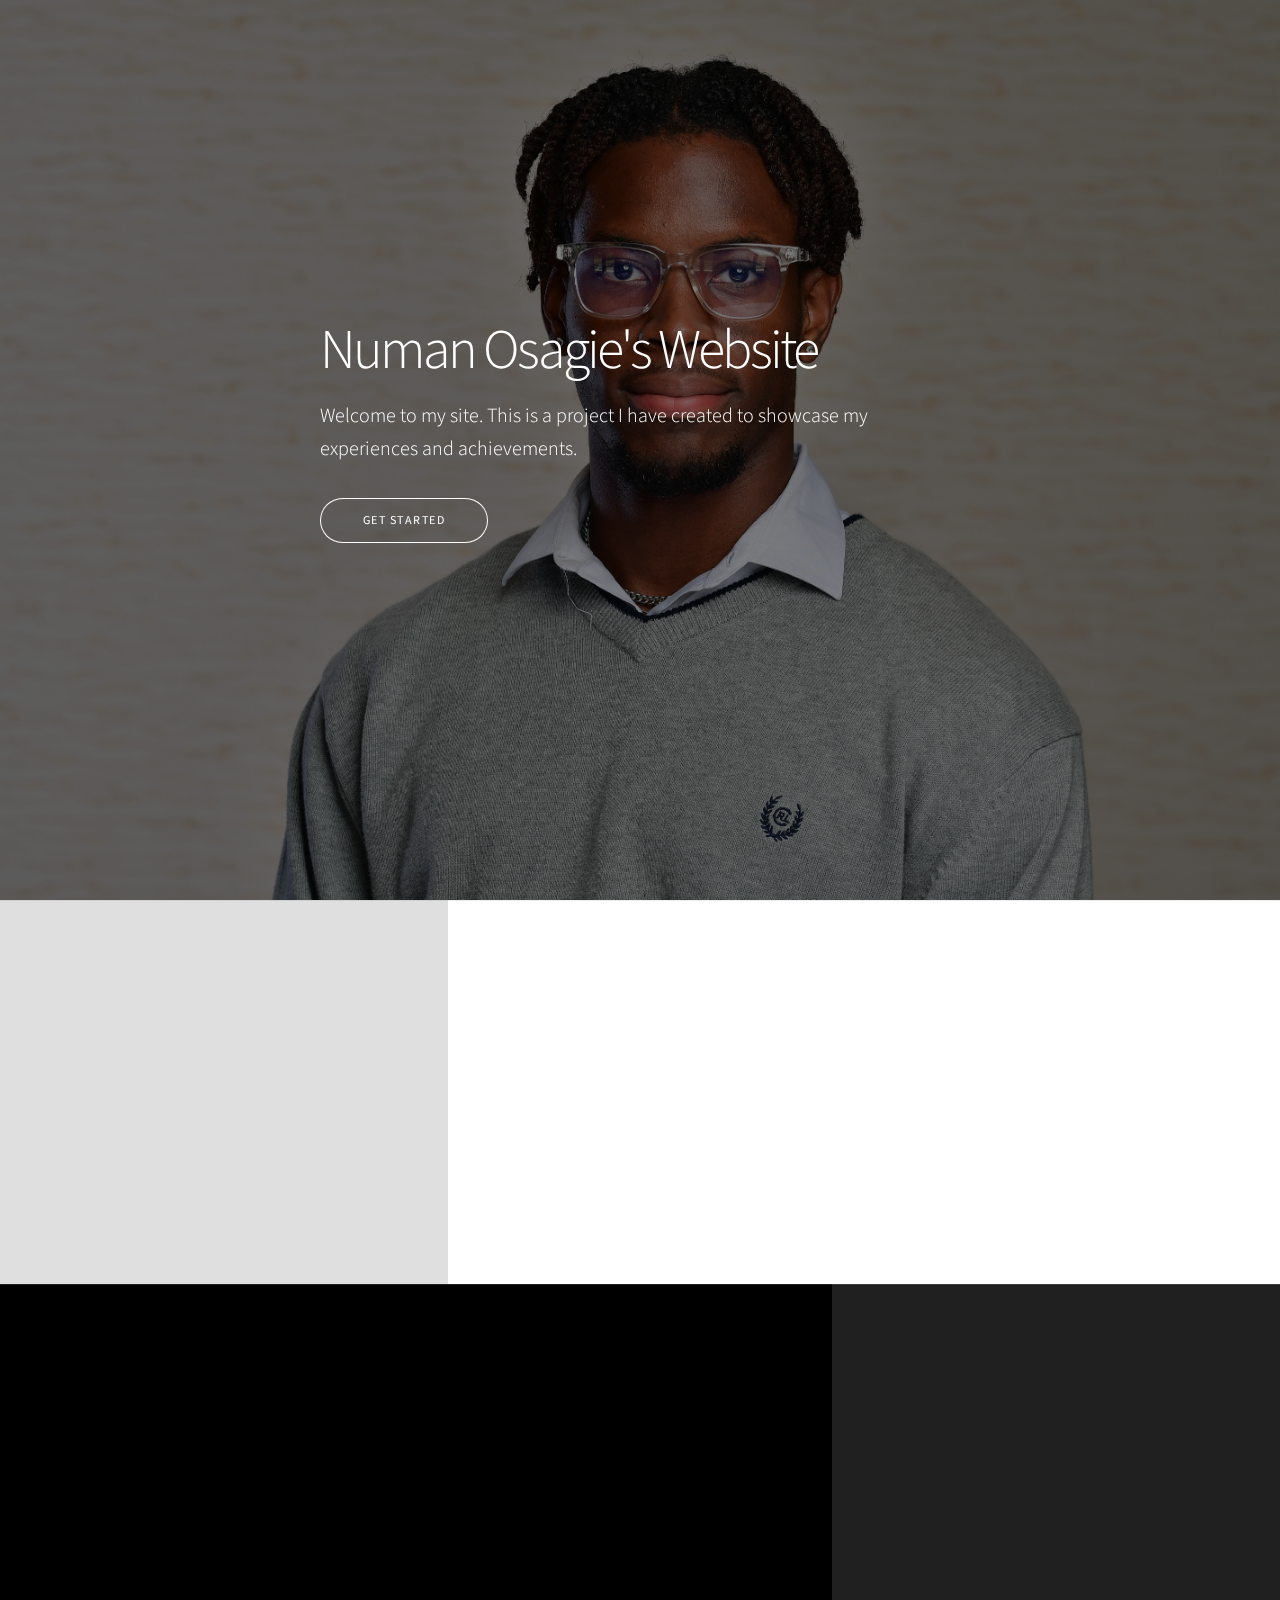
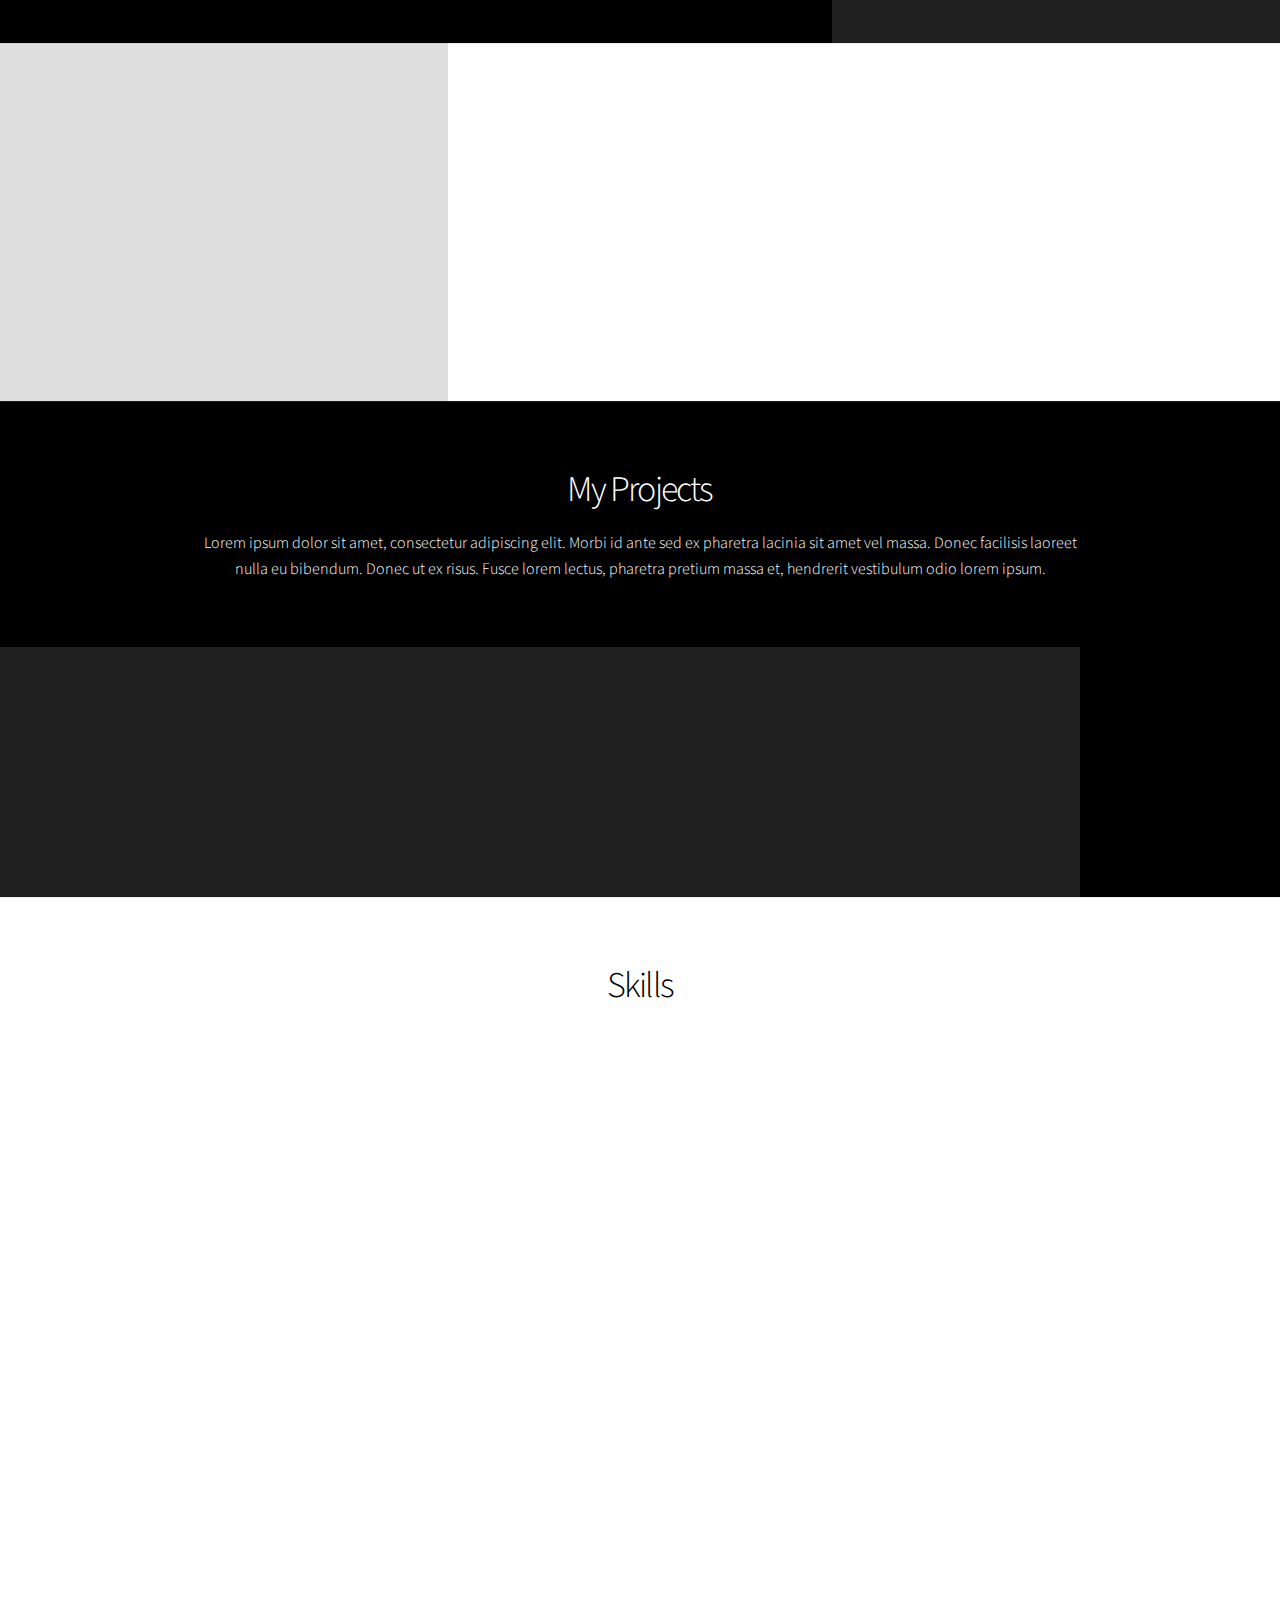
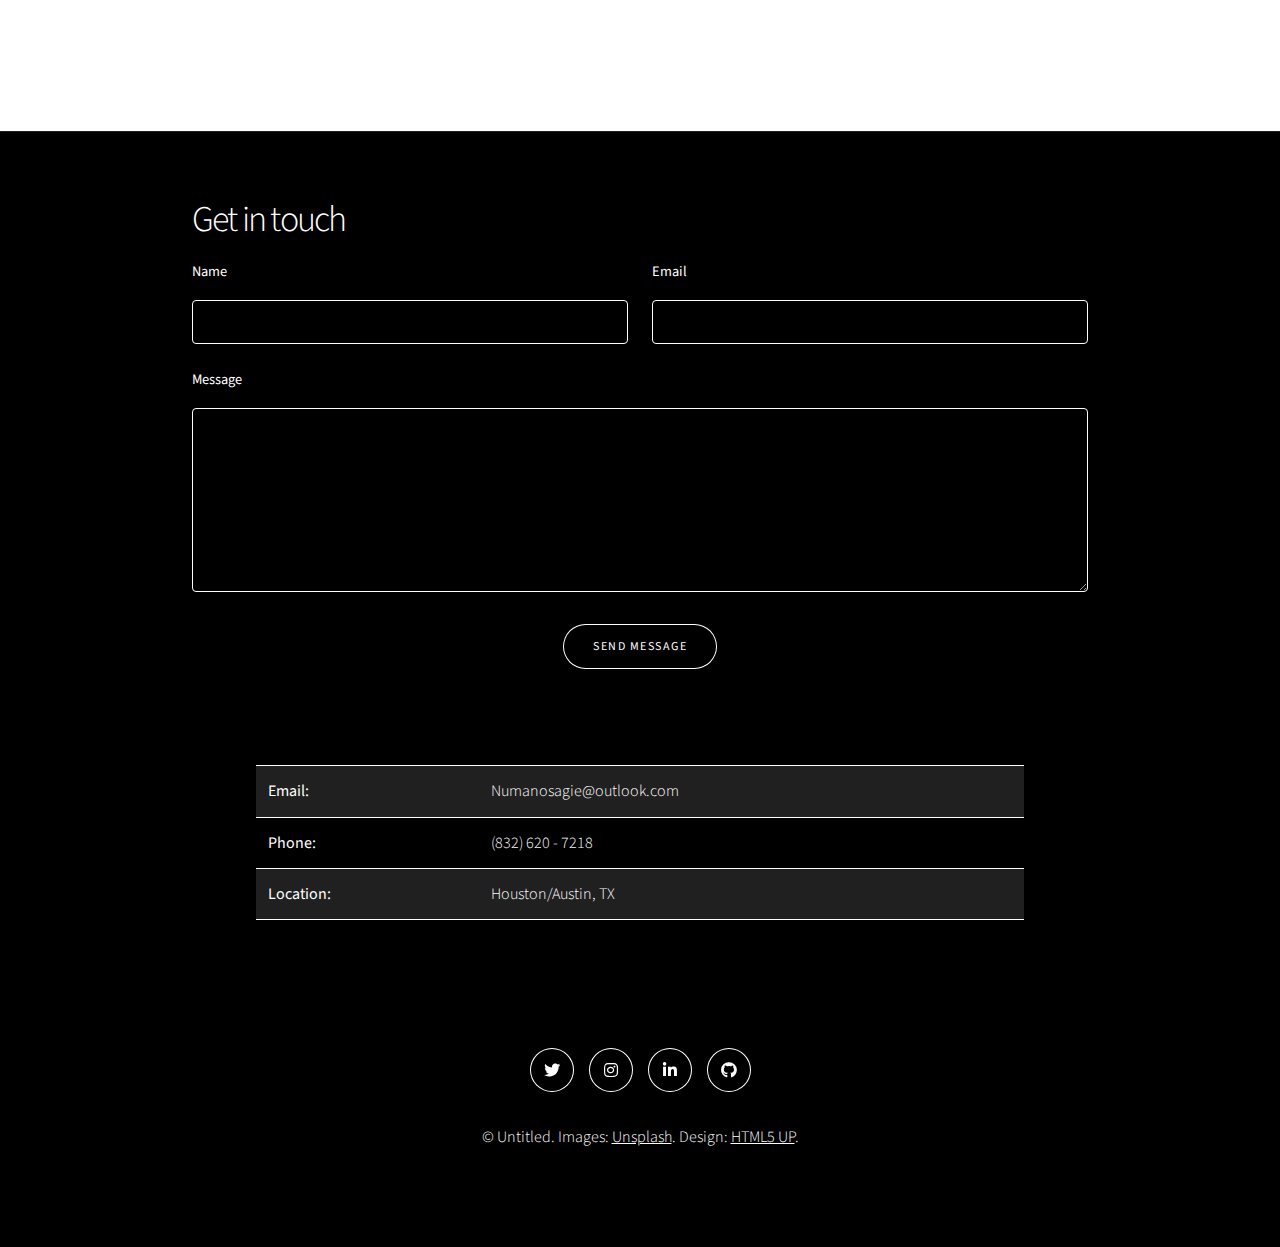
==== index.html @ f4cb41b5 "Add files via upload" ====
<!DOCTYPE HTML>
<!--
	Story by HTML5 UP
	html5up.net | @ajlkn
	Free for personal and commercial use under the CCA 3.0 license (html5up.net/license)
-->
<html>
	<head>
		<title>Numan Osagie's Site</title>
		<meta charset="utf-8" />
		<meta name="viewport" content="width=device-width, initial-scale=1, user-scalable=no" />
		<link rel="stylesheet" href="assets/css/main.css" />
		<noscript><link rel="stylesheet" href="assets/css/noscript.css" /></noscript>
	</head>
	<body class="is-preload">

		<!-- Wrapper -->
			<div id="wrapper" class="divided">

				<!-- One -->
					<section class="banner style5 orient-left content-align-left image-position-left fullscreen onload-image-fade-in onload-content-fade-right invert">
						<div class="content">
							<h1>Numan Osagie's Website</h1>
							<p class="major">Welcome to my site. This is a project I have created to showcase my experiences and achievements.</p>
							<ul class="actions stacked">
								<li><a href="#first" class="button big wide smooth-scroll-middle">Get Started</a></li>
							</ul>
						</div>
						<div class="image">
							<img src="images/Headshot2.JPG" alt="A professional headshot" />
						</div>
					</section>

				<!-- Two -->
					<section class="spotlight style1 orient-right content-align-left image-position-center onscroll-image-fade-in onscroll-content-fade-in" id="first">
						<div class="content">
							<h2>About Me</h2>
							<p>Hi. My name is Numan Osagie. I'm a second year computer science student at the University of Texas at Austin. I'm energized when I am faced with a tough challenge in one of my areas of interest. I love to stay active, listen to music, and spend time with friends and family. I am motivated by family's humble beginnings. And I am known for my competitive spirit and cosntant desire for excellence.</p>
							<ul class="actions stacked">
								<li><a href="AboutMePage.pdf" class="button">Read More</a></li>
							</ul>
						</div>
						<div class="image">
							<img src="images/ME.jpg" alt="" />
						</div>
					</section>

				<!-- Three -->
					<section class="spotlight style1 orient-left content-align-left image-position-center onscroll-image-fade-in onscroll-content-fade-in invert">
						<div class="content">
							<h2>My Experience</h2>
							<p>Lorem ipsum dolor sit amet, consectetur adipiscing elit. Morbi id ante sed ex pharetra lacinia sit amet vel massa. Donec facilisis laoreet nulla eu bibendum. Donec ut ex risus. Fusce lorem lectus, pharetra pretium massa et, hendrerit vestibulum odio lorem ipsum dolor sit amet.</p>
							<ul class="actions stacked">
								<li><a href="Osagie N Resume.pdf" download="Numan_Osagie_Resume" class="button icon solid fa-download">Download Resume</a></li>
							</ul>
						</div>
						<div class="image">
							<img src="images/exppic.jpg" alt="" />
						</div>
					</section>

				<!-- Four -->
					<section class="spotlight style1 orient-right content-align-left image-position-center onscroll-image-fade-in onscroll-content-fade-in">
						<div class="content">
							<h2>My Education</h2>
							<p>Lorem ipsum dolor sit amet, consectetur adipiscing elit. Morbi id ante sed ex pharetra lacinia sit amet vel massa. Donec facilisis laoreet nulla eu bibendum. Donec ut ex risus. Fusce lorem lectus, pharetra pretium massa et, hendrerit vestibulum odio lorem ipsum dolor sit amet.</p>
							<ul class="actions stacked">
								<li><a href="#" class="button">Learn More</a></li>
							</ul>
						</div>
						<div class="image">
							<img src="images/UTTower.jpg" alt="" />
						</div>
					</section>

				<!-- Five -->
					<section class="wrapper style1 align-center invert">
						<div class="inner">
							<h2>My Projects</h2>
							<p>Lorem ipsum dolor sit amet, consectetur adipiscing elit. Morbi id ante sed ex pharetra lacinia sit amet vel massa. Donec facilisis laoreet nulla eu bibendum. Donec ut ex risus. Fusce lorem lectus, pharetra pretium massa et, hendrerit vestibulum odio lorem ipsum.</p>
						</div>

						<!-- Gallery -->
							<div class="gallery style2 medium lightbox onscroll-fade-in">
								<article>
									<a href="images/gallery/fulls/01.jpg" class="image">
										<img src="images/gallery/thumbs/01.jpg" alt="" />
									</a>
									<div class="caption">
										<h3>Ipsum Dolor</h3>
										<p>Lorem ipsum dolor amet, consectetur magna etiam elit. Etiam sed ultrices.</p>
										<ul class="actions fixed">
											<li><span class="button small">Details</span></li>
										</ul>
									</div>
								</article>
								<article>
									<a href="images/gallery/fulls/02.jpg" class="image">
										<img src="images/gallery/thumbs/02.jpg" alt="" />
									</a>
									<div class="caption">
										<h3>Feugiat Lorem</h3>
										<p>Lorem ipsum dolor amet, consectetur magna etiam elit. Etiam sed ultrices.</p>
										<ul class="actions fixed">
											<li><span class="button small">Details</span></li>
										</ul>
									</div>
								</article>
								<article>
									<a href="images/gallery/fulls/03.jpg" class="image">
										<img src="images/gallery/thumbs/03.jpg" alt="" />
									</a>
									<div class="caption">
										<h3>Magna Amet</h3>
										<p>Lorem ipsum dolor amet, consectetur magna etiam elit. Etiam sed ultrices.</p>
										<ul class="actions fixed">
											<li><span class="button small">Details</span></li>
										</ul>
									</div>
								</article>
							</div>

					</section>

				<!-- Six -->
					<section class="wrapper style1 align-center">
						<div class="inner">
							<h2>Skills</h2>
							<div class="items style3 small onscroll-fade-in">
								<section>
									<span class="icon style2 major fa-gem"></span>
									<h3>Python</h3>
									<p>Advanced</p>
								</section>
								<section>
									<span class="icon solid style2 major fa-save"></span>
									<h3>C++</h3>
									<p>Intermediate</p>
								</section>
								<section>
									<span class="icon solid style2 major fa-chart-bar"></span>
									<h3>Java</h3>
									<p>Intermediate</p>
								</section>
								<section>
									<span class="icon solid style2 major fa-wifi"></span>
									<h3>HTML</h3>
									<p>Beginner</p>
								</section>
								<section>
									<span class="icon solid style2 major fa-cog"></span>
									<h3>MATLAB</h3>
									<p>Beginner</p>
								</section>
								<section>
									<span class="icon style2 major fa-paper-plane"></span>
									<h3>Autodesk Fusion 360</h3>
									<p>Advanced</p>
								</section>
								<section>
									<span class="icon solid style2 major fa-desktop"></span>
									<h3>Autodesk Inventor</h3>
									<p>Advanced</p>
								</section>
								<section>
									<span class="icon solid style2 major fa-sync-alt"></span>
									<h3>Mircosoft Office</h3>
									<p>Advanced</p>
								</section>
							</div>
						</div>
					</section>

				<!-- Seven -->
					<section class="wrapper style1 invert">
						<div class="inner align-left">
							<h2>Get in touch</h2>
							<form method="post" action="#">
								<div class="fields">
									<div class="field half">
										<label for="name">Name</label>
										<input type="text" name="name" id="name" value="" />
									</div>
									<div class="field half">
										<label for="email">Email</label>
										<input type="email" name="email" id="email" value="" />
									</div>
									<div class="field">
										<label for="message">Message</label>
										<textarea name="message" id="message" rows="6"></textarea>
									</div>
								</div>
								<ul class="actions special">
									<li><input type="submit" name="submit" id="submit" value="Send Message" /></li>
								</ul>
							</form>

				<!-- Footer -->
					<footer class="wrapper style1 align-center invert">
						<div class="inner align-left">
							<table>
								<tbody>
									<tr>
										<td><b>Email: </b></td>
										<td>Numanosagie@outlook.com</td>
									</tr>
									<tr>
										<td><b>Phone: </b></td>
										<td>(832) 620 - 7218</td>
									</tr>
									<tr>
										<td><b>Location: </b></td>
										<td>Houston/Austin, TX</td>
									</tr>
							</table>
						</div>
						<div class="inner">
							<ul class="icons">
								<li><a href="https://twitter.com/notnumo" target="_blank" class="icon brands style2 fa-twitter"><span class="label">Twitter</span></a></li>
								<li><a href="https://instagram.com/notnumo" target="_blank" class="icon brands style2 fa-instagram"><span class="label">Instagram</span></a></li>
								<li><a href="https://linkedin.com/in/numan-osagie" target="_blank" class="icon brands style2 fa-linkedin-in"><span class="label">LinkedIn</span></a></li>
								<li><a href="https://github.com/nosagie1" target="_blank" class="icon brands style2 fa-github"><span class="label">Github</span></a></li>
							</ul>
							<p>&copy; Untitled. Images: <a href="https://unsplash.com/">Unsplash</a>. Design: <a href="https://html5up.net">HTML5 UP</a>.</p>
						</div>
					</footer>

			</div>

		<!-- Scripts -->
			<script src="assets/js/jquery.min.js"></script>
			<script src="assets/js/jquery.scrollex.min.js"></script>
			<script src="assets/js/jquery.scrolly.min.js"></script>
			<script src="assets/js/browser.min.js"></script>
			<script src="assets/js/breakpoints.min.js"></script>
			<script src="assets/js/util.js"></script>
			<script src="assets/js/main.js"></script>

	</body>
</html>
---- assets/css/main.css ----
@import url(fontawesome-all.min.css);
@import url("https://fonts.googleapis.com/css?family=Source+Sans+Pro:300,300i,400,400i");

/*
	Story by HTML5 UP
	html5up.net | @ajlkn
	Free for personal and commercial use under the CCA 3.0 license (html5up.net/license)
*/

html, body, div, span, applet, object,
iframe, h1, h2, h3, h4, h5, h6, p, blockquote,
pre, a, abbr, acronym, address, big, cite,
code, del, dfn, em, img, ins, kbd, q, s, samp,
small, strike, strong, sub, sup, tt, var, b,
u, i, center, dl, dt, dd, ol, ul, li, fieldset,
form, label, legend, table, caption, tbody,
tfoot, thead, tr, th, td, article, aside,
canvas, details, embed, figure, figcaption,
footer, header, hgroup, menu, nav, output, ruby,
section, summary, time, mark, audio, video {
	margin: 0;
	padding: 0;
	border: 0;
	font-size: 100%;
	font: inherit;
	vertical-align: baseline;}

article, aside, details, figcaption, figure,
footer, header, hgroup, menu, nav, section {
	display: block;}

body {
	line-height: 1;
}

ol, ul {
	list-style: none;
}

blockquote, q {
	quotes: none;
}

	blockquote:before, blockquote:after, q:before, q:after {
		content: '';
		content: none;
	}

table {
	border-collapse: collapse;
	border-spacing: 0;
}

body {
	-webkit-text-size-adjust: none;
}

mark {
	background-color: transparent;
	color: inherit;
}

input::-moz-focus-inner {
	border: 0;
	padding: 0;
}

input, select, textarea {
	-moz-appearance: none;
	-webkit-appearance: none;
	-ms-appearance: none;
	appearance: none;
}

/* Basic */

	@-ms-viewport {
		width: device-width;
	}

	body {
		-ms-overflow-style: scrollbar;
	}

	@media screen and (max-width: 480px) {

		html, body {
			min-width: 320px;
		}

	}

	html {
		box-sizing: border-box;
	}

	*, *:before, *:after {
		box-sizing: inherit;
	}

	body {
		background: #ffffff;
	}

		body.is-preload *, body.is-preload *:before, body.is-preload *:after {
			-moz-animation: none !important;
			-webkit-animation: none !important;
			-ms-animation: none !important;
			animation: none !important;
			-moz-transition: none !important;
			-webkit-transition: none !important;
			-ms-transition: none !important;
			transition: none !important;
		}

/* Type */

	html {
		font-size: 18pt;
	}

		@media screen and (max-width: 1680px) {

			html {
				font-size: 14pt;
			}

		}

		@media screen and (max-width: 1280px) {

			html {
				font-size: 12pt;
			}

		}

		@media screen and (max-width: 736px) {

			html {
				font-size: 11pt;
			}

		}

		@media screen and (max-width: 360px) {

			html {
				font-size: 10pt;
			}

		}

	body {
		background-color: #ffffff;
		color: #000000;
	}

	body, input, select, textarea {
		font-family: "Source Sans Pro", Helvetica, sans-serif;
		font-size: 1rem;
		font-weight: 300;
		line-height: 1.65;
	}

	a {
		-moz-transition: color 0.2s ease-in-out;
		-webkit-transition: color 0.2s ease-in-out;
		-ms-transition: color 0.2s ease-in-out;
		transition: color 0.2s ease-in-out;
		text-decoration: underline;
	}

		a:hover {
			text-decoration: none;
		}

	strong, b {
		font-weight: 400;
	}

	em, i {
		font-style: italic;
	}

	p {
		margin: 0 0 2rem 0;
	}

		p.major {
			font-size: 1.25rem;
		}

	h1, h2, h3, h4, h5, h6 {
		font-weight: 300;
		line-height: 1.375;
		letter-spacing: -0.05em;
		margin: 0 0 1rem 0;
	}

		h1 a, h2 a, h3 a, h4 a, h5 a, h6 a {
			color: inherit;
			text-decoration: none;
		}

	h1 {
		font-size: 3.5rem;
		line-height: 1.2;
	}

	h2 {
		font-size: 2.25rem;
	}

	h3 {
		font-size: 1.5rem;
	}

	h4 {
		font-size: 1.1rem;
	}

	h5 {
		font-size: 0.9rem;
	}

	h6 {
		font-size: 0.7rem;
	}

	sub {
		font-size: 0.8rem;
		position: relative;
		top: 0.5rem;
	}

	sup {
		font-size: 0.8rem;
		position: relative;
		top: -0.5rem;
	}

	blockquote {
		border-left: solid 4px;
		font-style: italic;
		margin: 0 0 2rem 0;
		padding: 0.5rem 0 0.5rem 2rem;
	}

	code {
		border-radius: 4px;
		font-family: "Courier New", monospace;
		font-size: 0.9em;
		margin: 0 0.25rem;
		padding: 0.25rem 0.325rem;
	}

	pre {
		-webkit-overflow-scrolling: touch;
		font-family: "Courier New", monospace;
		font-size: 0.9em;
		margin: 0 0 2rem 0;
	}

		pre code {
			display: block;
			line-height: 1.5;
			padding: 0.75rem 1rem;
			overflow-x: auto;
		}

	hr {
		border: 0;
		border-bottom: solid 1px;
		margin: 2.5rem 0;
	}

		hr.major {
			margin: 3.5rem 0;
		}

	.align-left {
		text-align: left;
	}

	.align-center {
		text-align: center;
	}

	.align-right {
		text-align: right;
	}

	@media screen and (max-width: 736px) {

		p.major {
			font-size: 1.1rem;
		}

		h1 {
			font-size: 2.5rem;
		}

		h2 {
			font-size: 2rem;
		}

		h3 {
			font-size: 1.25rem;
		}

		h4 {
			font-size: 1rem;
		}

	}

	input, select, textarea {
		color: #000000;
	}

	a {
		color: #000000;
	}

		a:hover {
			color: #47D3E5;
		}

	strong, b {
		color: #000000;
	}

	h1, h2, h3, h4, h5, h6 {
		color: #000000;
	}

	blockquote {
		border-left-color: rgba(0, 0, 0, 0.2);
	}

	code {
		background: rgba(0, 0, 0, 0.05);
		border-color: rgba(0, 0, 0, 0.2);
	}

	hr {
		border-bottom-color: rgba(0, 0, 0, 0.2);
	}

/* Row */

	.row {
		display: flex;
		flex-wrap: wrap;
		box-sizing: border-box;
		align-items: stretch;
	}

		.row > * {
			box-sizing: border-box;
		}

		.row.gtr-uniform > * > :last-child {
			margin-bottom: 0;
		}

		.row.aln-left {
			justify-content: flex-start;
		}

		.row.aln-center {
			justify-content: center;
		}

		.row.aln-right {
			justify-content: flex-end;
		}

		.row.aln-top {
			align-items: flex-start;
		}

		.row.aln-middle {
			align-items: center;
		}

		.row.aln-bottom {
			align-items: flex-end;
		}

		.row > .imp {
			order: -1;
		}

		.row > .col-1 {
			width: 8.33333%;
		}

		.row > .off-1 {
			margin-left: 8.33333%;
		}

		.row > .col-2 {
			width: 16.66667%;
		}

		.row > .off-2 {
			margin-left: 16.66667%;
		}

		.row > .col-3 {
			width: 25%;
		}

		.row > .off-3 {
			margin-left: 25%;
		}

		.row > .col-4 {
			width: 33.33333%;
		}

		.row > .off-4 {
			margin-left: 33.33333%;
		}

		.row > .col-5 {
			width: 41.66667%;
		}

		.row > .off-5 {
			margin-left: 41.66667%;
		}

		.row > .col-6 {
			width: 50%;
		}

		.row > .off-6 {
			margin-left: 50%;
		}

		.row > .col-7 {
			width: 58.33333%;
		}

		.row > .off-7 {
			margin-left: 58.33333%;
		}

		.row > .col-8 {
			width: 66.66667%;
		}

		.row > .off-8 {
			margin-left: 66.66667%;
		}

		.row > .col-9 {
			width: 75%;
		}

		.row > .off-9 {
			margin-left: 75%;
		}

		.row > .col-10 {
			width: 83.33333%;
		}

		.row > .off-10 {
			margin-left: 83.33333%;
		}

		.row > .col-11 {
			width: 91.66667%;
		}

		.row > .off-11 {
			margin-left: 91.66667%;
		}

		.row > .col-12 {
			width: 100%;
		}

		.row > .off-12 {
			margin-left: 100%;
		}

		.row.gtr-0 {
			margin-top: 0;
			margin-left: 0rem;
		}

			.row.gtr-0 > * {
				padding: 0 0 0 0rem;
			}

			.row.gtr-0.gtr-uniform {
				margin-top: 0rem;
			}

				.row.gtr-0.gtr-uniform > * {
					padding-top: 0rem;
				}

		.row.gtr-25 {
			margin-top: 0;
			margin-left: -0.5rem;
		}

			.row.gtr-25 > * {
				padding: 0 0 0 0.5rem;
			}

			.row.gtr-25.gtr-uniform {
				margin-top: -0.5rem;
			}

				.row.gtr-25.gtr-uniform > * {
					padding-top: 0.5rem;
				}

		.row.gtr-50 {
			margin-top: 0;
			margin-left: -1rem;
		}

			.row.gtr-50 > * {
				padding: 0 0 0 1rem;
			}

			.row.gtr-50.gtr-uniform {
				margin-top: -1rem;
			}

				.row.gtr-50.gtr-uniform > * {
					padding-top: 1rem;
				}

		.row {
			margin-top: 0;
			margin-left: -2rem;
		}

			.row > * {
				padding: 0 0 0 2rem;
			}

			.row.gtr-uniform {
				margin-top: -2rem;
			}

				.row.gtr-uniform > * {
					padding-top: 2rem;
				}

		.row.gtr-150 {
			margin-top: 0;
			margin-left: -3rem;
		}

			.row.gtr-150 > * {
				padding: 0 0 0 3rem;
			}

			.row.gtr-150.gtr-uniform {
				margin-top: -3rem;
			}

				.row.gtr-150.gtr-uniform > * {
					padding-top: 3rem;
				}

		.row.gtr-200 {
			margin-top: 0;
			margin-left: -4rem;
		}

			.row.gtr-200 > * {
				padding: 0 0 0 4rem;
			}

			.row.gtr-200.gtr-uniform {
				margin-top: -4rem;
			}

				.row.gtr-200.gtr-uniform > * {
					padding-top: 4rem;
				}

		@media screen and (max-width: 1680px) {

			.row {
				display: flex;
				flex-wrap: wrap;
				box-sizing: border-box;
				align-items: stretch;
			}

				.row > * {
					box-sizing: border-box;
				}

				.row.gtr-uniform > * > :last-child {
					margin-bottom: 0;
				}

				.row.aln-left {
					justify-content: flex-start;
				}

				.row.aln-center {
					justify-content: center;
				}

				.row.aln-right {
					justify-content: flex-end;
				}

				.row.aln-top {
					align-items: flex-start;
				}

				.row.aln-middle {
					align-items: center;
				}

				.row.aln-bottom {
					align-items: flex-end;
				}

				.row > .imp-xlarge {
					order: -1;
				}

				.row > .col-1-xlarge {
					width: 8.33333%;
				}

				.row > .off-1-xlarge {
					margin-left: 8.33333%;
				}

				.row > .col-2-xlarge {
					width: 16.66667%;
				}

				.row > .off-2-xlarge {
					margin-left: 16.66667%;
				}

				.row > .col-3-xlarge {
					width: 25%;
				}

				.row > .off-3-xlarge {
					margin-left: 25%;
				}

				.row > .col-4-xlarge {
					width: 33.33333%;
				}

				.row > .off-4-xlarge {
					margin-left: 33.33333%;
				}

				.row > .col-5-xlarge {
					width: 41.66667%;
				}

				.row > .off-5-xlarge {
					margin-left: 41.66667%;
				}

				.row > .col-6-xlarge {
					width: 50%;
				}

				.row > .off-6-xlarge {
					margin-left: 50%;
				}

				.row > .col-7-xlarge {
					width: 58.33333%;
				}

				.row > .off-7-xlarge {
					margin-left: 58.33333%;
				}

				.row > .col-8-xlarge {
					width: 66.66667%;
				}

				.row > .off-8-xlarge {
					margin-left: 66.66667%;
				}

				.row > .col-9-xlarge {
					width: 75%;
				}

				.row > .off-9-xlarge {
					margin-left: 75%;
				}

				.row > .col-10-xlarge {
					width: 83.33333%;
				}

				.row > .off-10-xlarge {
					margin-left: 83.33333%;
				}

				.row > .col-11-xlarge {
					width: 91.66667%;
				}

				.row > .off-11-xlarge {
					margin-left: 91.66667%;
				}

				.row > .col-12-xlarge {
					width: 100%;
				}

				.row > .off-12-xlarge {
					margin-left: 100%;
				}

				.row.gtr-0 {
					margin-top: 0;
					margin-left: 0rem;
				}

					.row.gtr-0 > * {
						padding: 0 0 0 0rem;
					}

					.row.gtr-0.gtr-uniform {
						margin-top: 0rem;
					}

						.row.gtr-0.gtr-uniform > * {
							padding-top: 0rem;
						}

				.row.gtr-25 {
					margin-top: 0;
					margin-left: -0.5rem;
				}

					.row.gtr-25 > * {
						padding: 0 0 0 0.5rem;
					}

					.row.gtr-25.gtr-uniform {
						margin-top: -0.5rem;
					}

						.row.gtr-25.gtr-uniform > * {
							padding-top: 0.5rem;
						}

				.row.gtr-50 {
					margin-top: 0;
					margin-left: -1rem;
				}

					.row.gtr-50 > * {
						padding: 0 0 0 1rem;
					}

					.row.gtr-50.gtr-uniform {
						margin-top: -1rem;
					}

						.row.gtr-50.gtr-uniform > * {
							padding-top: 1rem;
						}

				.row {
					margin-top: 0;
					margin-left: -2rem;
				}

					.row > * {
						padding: 0 0 0 2rem;
					}

					.row.gtr-uniform {
						margin-top: -2rem;
					}

						.row.gtr-uniform > * {
							padding-top: 2rem;
						}

				.row.gtr-150 {
					margin-top: 0;
					margin-left: -3rem;
				}

					.row.gtr-150 > * {
						padding: 0 0 0 3rem;
					}

					.row.gtr-150.gtr-uniform {
						margin-top: -3rem;
					}

						.row.gtr-150.gtr-uniform > * {
							padding-top: 3rem;
						}

				.row.gtr-200 {
					margin-top: 0;
					margin-left: -4rem;
				}

					.row.gtr-200 > * {
						padding: 0 0 0 4rem;
					}

					.row.gtr-200.gtr-uniform {
						margin-top: -4rem;
					}

						.row.gtr-200.gtr-uniform > * {
							padding-top: 4rem;
						}

		}

		@media screen and (max-width: 1280px) {

			.row {
				display: flex;
				flex-wrap: wrap;
				box-sizing: border-box;
				align-items: stretch;
			}

				.row > * {
					box-sizing: border-box;
				}

				.row.gtr-uniform > * > :last-child {
					margin-bottom: 0;
				}

				.row.aln-left {
					justify-content: flex-start;
				}

				.row.aln-center {
					justify-content: center;
				}

				.row.aln-right {
					justify-content: flex-end;
				}

				.row.aln-top {
					align-items: flex-start;
				}

				.row.aln-middle {
					align-items: center;
				}

				.row.aln-bottom {
					align-items: flex-end;
				}

				.row > .imp-large {
					order: -1;
				}

				.row > .col-1-large {
					width: 8.33333%;
				}

				.row > .off-1-large {
					margin-left: 8.33333%;
				}

				.row > .col-2-large {
					width: 16.66667%;
				}

				.row > .off-2-large {
					margin-left: 16.66667%;
				}

				.row > .col-3-large {
					width: 25%;
				}

				.row > .off-3-large {
					margin-left: 25%;
				}

				.row > .col-4-large {
					width: 33.33333%;
				}

				.row > .off-4-large {
					margin-left: 33.33333%;
				}

				.row > .col-5-large {
					width: 41.66667%;
				}

				.row > .off-5-large {
					margin-left: 41.66667%;
				}

				.row > .col-6-large {
					width: 50%;
				}

				.row > .off-6-large {
					margin-left: 50%;
				}

				.row > .col-7-large {
					width: 58.33333%;
				}

				.row > .off-7-large {
					margin-left: 58.33333%;
				}

				.row > .col-8-large {
					width: 66.66667%;
				}

				.row > .off-8-large {
					margin-left: 66.66667%;
				}

				.row > .col-9-large {
					width: 75%;
				}

				.row > .off-9-large {
					margin-left: 75%;
				}

				.row > .col-10-large {
					width: 83.33333%;
				}

				.row > .off-10-large {
					margin-left: 83.33333%;
				}

				.row > .col-11-large {
					width: 91.66667%;
				}

				.row > .off-11-large {
					margin-left: 91.66667%;
				}

				.row > .col-12-large {
					width: 100%;
				}

				.row > .off-12-large {
					margin-left: 100%;
				}

				.row.gtr-0 {
					margin-top: 0;
					margin-left: 0rem;
				}

					.row.gtr-0 > * {
						padding: 0 0 0 0rem;
					}

					.row.gtr-0.gtr-uniform {
						margin-top: 0rem;
					}

						.row.gtr-0.gtr-uniform > * {
							padding-top: 0rem;
						}

				.row.gtr-25 {
					margin-top: 0;
					margin-left: -0.5rem;
				}

					.row.gtr-25 > * {
						padding: 0 0 0 0.5rem;
					}

					.row.gtr-25.gtr-uniform {
						margin-top: -0.5rem;
					}

						.row.gtr-25.gtr-uniform > * {
							padding-top: 0.5rem;
						}

				.row.gtr-50 {
					margin-top: 0;
					margin-left: -1rem;
				}

					.row.gtr-50 > * {
						padding: 0 0 0 1rem;
					}

					.row.gtr-50.gtr-uniform {
						margin-top: -1rem;
					}

						.row.gtr-50.gtr-uniform > * {
							padding-top: 1rem;
						}

				.row {
					margin-top: 0;
					margin-left: -2rem;
				}

					.row > * {
						padding: 0 0 0 2rem;
					}

					.row.gtr-uniform {
						margin-top: -2rem;
					}

						.row.gtr-uniform > * {
							padding-top: 2rem;
						}

				.row.gtr-150 {
					margin-top: 0;
					margin-left: -3rem;
				}

					.row.gtr-150 > * {
						padding: 0 0 0 3rem;
					}

					.row.gtr-150.gtr-uniform {
						margin-top: -3rem;
					}

						.row.gtr-150.gtr-uniform > * {
							padding-top: 3rem;
						}

				.row.gtr-200 {
					margin-top: 0;
					margin-left: -4rem;
				}

					.row.gtr-200 > * {
						padding: 0 0 0 4rem;
					}

					.row.gtr-200.gtr-uniform {
						margin-top: -4rem;
					}

						.row.gtr-200.gtr-uniform > * {
							padding-top: 4rem;
						}

		}

		@media screen and (max-width: 980px) {

			.row {
				display: flex;
				flex-wrap: wrap;
				box-sizing: border-box;
				align-items: stretch;
			}

				.row > * {
					box-sizing: border-box;
				}

				.row.gtr-uniform > * > :last-child {
					margin-bottom: 0;
				}

				.row.aln-left {
					justify-content: flex-start;
				}

				.row.aln-center {
					justify-content: center;
				}

				.row.aln-right {
					justify-content: flex-end;
				}

				.row.aln-top {
					align-items: flex-start;
				}

				.row.aln-middle {
					align-items: center;
				}

				.row.aln-bottom {
					align-items: flex-end;
				}

				.row > .imp-medium {
					order: -1;
				}

				.row > .col-1-medium {
					width: 8.33333%;
				}

				.row > .off-1-medium {
					margin-left: 8.33333%;
				}

				.row > .col-2-medium {
					width: 16.66667%;
				}

				.row > .off-2-medium {
					margin-left: 16.66667%;
				}

				.row > .col-3-medium {
					width: 25%;
				}

				.row > .off-3-medium {
					margin-left: 25%;
				}

				.row > .col-4-medium {
					width: 33.33333%;
				}

				.row > .off-4-medium {
					margin-left: 33.33333%;
				}

				.row > .col-5-medium {
					width: 41.66667%;
				}

				.row > .off-5-medium {
					margin-left: 41.66667%;
				}

				.row > .col-6-medium {
					width: 50%;
				}

				.row > .off-6-medium {
					margin-left: 50%;
				}

				.row > .col-7-medium {
					width: 58.33333%;
				}

				.row > .off-7-medium {
					margin-left: 58.33333%;
				}

				.row > .col-8-medium {
					width: 66.66667%;
				}

				.row > .off-8-medium {
					margin-left: 66.66667%;
				}

				.row > .col-9-medium {
					width: 75%;
				}

				.row > .off-9-medium {
					margin-left: 75%;
				}

				.row > .col-10-medium {
					width: 83.33333%;
				}

				.row > .off-10-medium {
					margin-left: 83.33333%;
				}

				.row > .col-11-medium {
					width: 91.66667%;
				}

				.row > .off-11-medium {
					margin-left: 91.66667%;
				}

				.row > .col-12-medium {
					width: 100%;
				}

				.row > .off-12-medium {
					margin-left: 100%;
				}

				.row.gtr-0 {
					margin-top: 0;
					margin-left: 0rem;
				}

					.row.gtr-0 > * {
						padding: 0 0 0 0rem;
					}

					.row.gtr-0.gtr-uniform {
						margin-top: 0rem;
					}

						.row.gtr-0.gtr-uniform > * {
							padding-top: 0rem;
						}

				.row.gtr-25 {
					margin-top: 0;
					margin-left: -0.5rem;
				}

					.row.gtr-25 > * {
						padding: 0 0 0 0.5rem;
					}

					.row.gtr-25.gtr-uniform {
						margin-top: -0.5rem;
					}

						.row.gtr-25.gtr-uniform > * {
							padding-top: 0.5rem;
						}

				.row.gtr-50 {
					margin-top: 0;
					margin-left: -1rem;
				}

					.row.gtr-50 > * {
						padding: 0 0 0 1rem;
					}

					.row.gtr-50.gtr-uniform {
						margin-top: -1rem;
					}

						.row.gtr-50.gtr-uniform > * {
							padding-top: 1rem;
						}

				.row {
					margin-top: 0;
					margin-left: -2rem;
				}

					.row > * {
						padding: 0 0 0 2rem;
					}

					.row.gtr-uniform {
						margin-top: -2rem;
					}

						.row.gtr-uniform > * {
							padding-top: 2rem;
						}

				.row.gtr-150 {
					margin-top: 0;
					margin-left: -3rem;
				}

					.row.gtr-150 > * {
						padding: 0 0 0 3rem;
					}

					.row.gtr-150.gtr-uniform {
						margin-top: -3rem;
					}

						.row.gtr-150.gtr-uniform > * {
							padding-top: 3rem;
						}

				.row.gtr-200 {
					margin-top: 0;
					margin-left: -4rem;
				}

					.row.gtr-200 > * {
						padding: 0 0 0 4rem;
					}

					.row.gtr-200.gtr-uniform {
						margin-top: -4rem;
					}

						.row.gtr-200.gtr-uniform > * {
							padding-top: 4rem;
						}

		}

		@media screen and (max-width: 736px) {

			.row {
				display: flex;
				flex-wrap: wrap;
				box-sizing: border-box;
				align-items: stretch;
			}

				.row > * {
					box-sizing: border-box;
				}

				.row.gtr-uniform > * > :last-child {
					margin-bottom: 0;
				}

				.row.aln-left {
					justify-content: flex-start;
				}

				.row.aln-center {
					justify-content: center;
				}

				.row.aln-right {
					justify-content: flex-end;
				}

				.row.aln-top {
					align-items: flex-start;
				}

				.row.aln-middle {
					align-items: center;
				}

				.row.aln-bottom {
					align-items: flex-end;
				}

				.row > .imp-small {
					order: -1;
				}

				.row > .col-1-small {
					width: 8.33333%;
				}

				.row > .off-1-small {
					margin-left: 8.33333%;
				}

				.row > .col-2-small {
					width: 16.66667%;
				}

				.row > .off-2-small {
					margin-left: 16.66667%;
				}

				.row > .col-3-small {
					width: 25%;
				}

				.row > .off-3-small {
					margin-left: 25%;
				}

				.row > .col-4-small {
					width: 33.33333%;
				}

				.row > .off-4-small {
					margin-left: 33.33333%;
				}

				.row > .col-5-small {
					width: 41.66667%;
				}

				.row > .off-5-small {
					margin-left: 41.66667%;
				}

				.row > .col-6-small {
					width: 50%;
				}

				.row > .off-6-small {
					margin-left: 50%;
				}

				.row > .col-7-small {
					width: 58.33333%;
				}

				.row > .off-7-small {
					margin-left: 58.33333%;
				}

				.row > .col-8-small {
					width: 66.66667%;
				}

				.row > .off-8-small {
					margin-left: 66.66667%;
				}

				.row > .col-9-small {
					width: 75%;
				}

				.row > .off-9-small {
					margin-left: 75%;
				}

				.row > .col-10-small {
					width: 83.33333%;
				}

				.row > .off-10-small {
					margin-left: 83.33333%;
				}

				.row > .col-11-small {
					width: 91.66667%;
				}

				.row > .off-11-small {
					margin-left: 91.66667%;
				}

				.row > .col-12-small {
					width: 100%;
				}

				.row > .off-12-small {
					margin-left: 100%;
				}

				.row.gtr-0 {
					margin-top: 0;
					margin-left: 0rem;
				}

					.row.gtr-0 > * {
						padding: 0 0 0 0rem;
					}

					.row.gtr-0.gtr-uniform {
						margin-top: 0rem;
					}

						.row.gtr-0.gtr-uniform > * {
							padding-top: 0rem;
						}

				.row.gtr-25 {
					margin-top: 0;
					margin-left: -0.5rem;
				}

					.row.gtr-25 > * {
						padding: 0 0 0 0.5rem;
					}

					.row.gtr-25.gtr-uniform {
						margin-top: -0.5rem;
					}

						.row.gtr-25.gtr-uniform > * {
							padding-top: 0.5rem;
						}

				.row.gtr-50 {
					margin-top: 0;
					margin-left: -1rem;
				}

					.row.gtr-50 > * {
						padding: 0 0 0 1rem;
					}

					.row.gtr-50.gtr-uniform {
						margin-top: -1rem;
					}

						.row.gtr-50.gtr-uniform > * {
							padding-top: 1rem;
						}

				.row {
					margin-top: 0;
					margin-left: -2rem;
				}

					.row > * {
						padding: 0 0 0 2rem;
					}

					.row.gtr-uniform {
						margin-top: -2rem;
					}

						.row.gtr-uniform > * {
							padding-top: 2rem;
						}

				.row.gtr-150 {
					margin-top: 0;
					margin-left: -3rem;
				}

					.row.gtr-150 > * {
						padding: 0 0 0 3rem;
					}

					.row.gtr-150.gtr-uniform {
						margin-top: -3rem;
					}

						.row.gtr-150.gtr-uniform > * {
							padding-top: 3rem;
						}

				.row.gtr-200 {
					margin-top: 0;
					margin-left: -4rem;
				}

					.row.gtr-200 > * {
						padding: 0 0 0 4rem;
					}

					.row.gtr-200.gtr-uniform {
						margin-top: -4rem;
					}

						.row.gtr-200.gtr-uniform > * {
							padding-top: 4rem;
						}

		}

		@media screen and (max-width: 480px) {

			.row {
				display: flex;
				flex-wrap: wrap;
				box-sizing: border-box;
				align-items: stretch;
			}

				.row > * {
					box-sizing: border-box;
				}

				.row.gtr-uniform > * > :last-child {
					margin-bottom: 0;
				}

				.row.aln-left {
					justify-content: flex-start;
				}

				.row.aln-center {
					justify-content: center;
				}

				.row.aln-right {
					justify-content: flex-end;
				}

				.row.aln-top {
					align-items: flex-start;
				}

				.row.aln-middle {
					align-items: center;
				}

				.row.aln-bottom {
					align-items: flex-end;
				}

				.row > .imp-xsmall {
					order: -1;
				}

				.row > .col-1-xsmall {
					width: 8.33333%;
				}

				.row > .off-1-xsmall {
					margin-left: 8.33333%;
				}

				.row > .col-2-xsmall {
					width: 16.66667%;
				}

				.row > .off-2-xsmall {
					margin-left: 16.66667%;
				}

				.row > .col-3-xsmall {
					width: 25%;
				}

				.row > .off-3-xsmall {
					margin-left: 25%;
				}

				.row > .col-4-xsmall {
					width: 33.33333%;
				}

				.row > .off-4-xsmall {
					margin-left: 33.33333%;
				}

				.row > .col-5-xsmall {
					width: 41.66667%;
				}

				.row > .off-5-xsmall {
					margin-left: 41.66667%;
				}

				.row > .col-6-xsmall {
					width: 50%;
				}

				.row > .off-6-xsmall {
					margin-left: 50%;
				}

				.row > .col-7-xsmall {
					width: 58.33333%;
				}

				.row > .off-7-xsmall {
					margin-left: 58.33333%;
				}

				.row > .col-8-xsmall {
					width: 66.66667%;
				}

				.row > .off-8-xsmall {
					margin-left: 66.66667%;
				}

				.row > .col-9-xsmall {
					width: 75%;
				}

				.row > .off-9-xsmall {
					margin-left: 75%;
				}

				.row > .col-10-xsmall {
					width: 83.33333%;
				}

				.row > .off-10-xsmall {
					margin-left: 83.33333%;
				}

				.row > .col-11-xsmall {
					width: 91.66667%;
				}

				.row > .off-11-xsmall {
					margin-left: 91.66667%;
				}

				.row > .col-12-xsmall {
					width: 100%;
				}

				.row > .off-12-xsmall {
					margin-left: 100%;
				}

				.row.gtr-0 {
					margin-top: 0;
					margin-left: 0rem;
				}

					.row.gtr-0 > * {
						padding: 0 0 0 0rem;
					}

					.row.gtr-0.gtr-uniform {
						margin-top: 0rem;
					}

						.row.gtr-0.gtr-uniform > * {
							padding-top: 0rem;
						}

				.row.gtr-25 {
					margin-top: 0;
					margin-left: -0.5rem;
				}

					.row.gtr-25 > * {
						padding: 0 0 0 0.5rem;
					}

					.row.gtr-25.gtr-uniform {
						margin-top: -0.5rem;
					}

						.row.gtr-25.gtr-uniform > * {
							padding-top: 0.5rem;
						}

				.row.gtr-50 {
					margin-top: 0;
					margin-left: -1rem;
				}

					.row.gtr-50 > * {
						padding: 0 0 0 1rem;
					}

					.row.gtr-50.gtr-uniform {
						margin-top: -1rem;
					}

						.row.gtr-50.gtr-uniform > * {
							padding-top: 1rem;
						}

				.row {
					margin-top: 0;
					margin-left: -2rem;
				}

					.row > * {
						padding: 0 0 0 2rem;
					}

					.row.gtr-uniform {
						margin-top: -2rem;
					}

						.row.gtr-uniform > * {
							padding-top: 2rem;
						}

				.row.gtr-150 {
					margin-top: 0;
					margin-left: -3rem;
				}

					.row.gtr-150 > * {
						padding: 0 0 0 3rem;
					}

					.row.gtr-150.gtr-uniform {
						margin-top: -3rem;
					}

						.row.gtr-150.gtr-uniform > * {
							padding-top: 3rem;
						}

				.row.gtr-200 {
					margin-top: 0;
					margin-left: -4rem;
				}

					.row.gtr-200 > * {
						padding: 0 0 0 4rem;
					}

					.row.gtr-200.gtr-uniform {
						margin-top: -4rem;
					}

						.row.gtr-200.gtr-uniform > * {
							padding-top: 4rem;
						}

		}

		@media screen and (max-width: 360px) {

			.row {
				display: flex;
				flex-wrap: wrap;
				box-sizing: border-box;
				align-items: stretch;
			}

				.row > * {
					box-sizing: border-box;
				}

				.row.gtr-uniform > * > :last-child {
					margin-bottom: 0;
				}

				.row.aln-left {
					justify-content: flex-start;
				}

				.row.aln-center {
					justify-content: center;
				}

				.row.aln-right {
					justify-content: flex-end;
				}

				.row.aln-top {
					align-items: flex-start;
				}

				.row.aln-middle {
					align-items: center;
				}

				.row.aln-bottom {
					align-items: flex-end;
				}

				.row > .imp-xxsmall {
					order: -1;
				}

				.row > .col-1-xxsmall {
					width: 8.33333%;
				}

				.row > .off-1-xxsmall {
					margin-left: 8.33333%;
				}

				.row > .col-2-xxsmall {
					width: 16.66667%;
				}

				.row > .off-2-xxsmall {
					margin-left: 16.66667%;
				}

				.row > .col-3-xxsmall {
					width: 25%;
				}

				.row > .off-3-xxsmall {
					margin-left: 25%;
				}

				.row > .col-4-xxsmall {
					width: 33.33333%;
				}

				.row > .off-4-xxsmall {
					margin-left: 33.33333%;
				}

				.row > .col-5-xxsmall {
					width: 41.66667%;
				}

				.row > .off-5-xxsmall {
					margin-left: 41.66667%;
				}

				.row > .col-6-xxsmall {
					width: 50%;
				}

				.row > .off-6-xxsmall {
					margin-left: 50%;
				}

				.row > .col-7-xxsmall {
					width: 58.33333%;
				}

				.row > .off-7-xxsmall {
					margin-left: 58.33333%;
				}

				.row > .col-8-xxsmall {
					width: 66.66667%;
				}

				.row > .off-8-xxsmall {
					margin-left: 66.66667%;
				}

				.row > .col-9-xxsmall {
					width: 75%;
				}

				.row > .off-9-xxsmall {
					margin-left: 75%;
				}

				.row > .col-10-xxsmall {
					width: 83.33333%;
				}

				.row > .off-10-xxsmall {
					margin-left: 83.33333%;
				}

				.row > .col-11-xxsmall {
					width: 91.66667%;
				}

				.row > .off-11-xxsmall {
					margin-left: 91.66667%;
				}

				.row > .col-12-xxsmall {
					width: 100%;
				}

				.row > .off-12-xxsmall {
					margin-left: 100%;
				}

				.row.gtr-0 {
					margin-top: 0;
					margin-left: 0rem;
				}

					.row.gtr-0 > * {
						padding: 0 0 0 0rem;
					}

					.row.gtr-0.gtr-uniform {
						margin-top: 0rem;
					}

						.row.gtr-0.gtr-uniform > * {
							padding-top: 0rem;
						}

				.row.gtr-25 {
					margin-top: 0;
					margin-left: -0.5rem;
				}

					.row.gtr-25 > * {
						padding: 0 0 0 0.5rem;
					}

					.row.gtr-25.gtr-uniform {
						margin-top: -0.5rem;
					}

						.row.gtr-25.gtr-uniform > * {
							padding-top: 0.5rem;
						}

				.row.gtr-50 {
					margin-top: 0;
					margin-left: -1rem;
				}

					.row.gtr-50 > * {
						padding: 0 0 0 1rem;
					}

					.row.gtr-50.gtr-uniform {
						margin-top: -1rem;
					}

						.row.gtr-50.gtr-uniform > * {
							padding-top: 1rem;
						}

				.row {
					margin-top: 0;
					margin-left: -2rem;
				}

					.row > * {
						padding: 0 0 0 2rem;
					}

					.row.gtr-uniform {
						margin-top: -2rem;
					}

						.row.gtr-uniform > * {
							padding-top: 2rem;
						}

				.row.gtr-150 {
					margin-top: 0;
					margin-left: -3rem;
				}

					.row.gtr-150 > * {
						padding: 0 0 0 3rem;
					}

					.row.gtr-150.gtr-uniform {
						margin-top: -3rem;
					}

						.row.gtr-150.gtr-uniform > * {
							padding-top: 3rem;
						}

				.row.gtr-200 {
					margin-top: 0;
					margin-left: -4rem;
				}

					.row.gtr-200 > * {
						padding: 0 0 0 4rem;
					}

					.row.gtr-200.gtr-uniform {
						margin-top: -4rem;
					}

						.row.gtr-200.gtr-uniform > * {
							padding-top: 4rem;
						}

		}

/* Box */

	.box {
		border-radius: 4px;
		border: solid 1px;
		margin-bottom: 2rem;
		padding: 1.5rem;
	}

		.box > :last-child,
		.box > :last-child > :last-child,
		.box > :last-child > :last-child > :last-child {
			margin-bottom: 0;
		}

		.box.alt {
			border: 0;
			border-radius: 0;
			padding: 0;
		}

	.box {
		border-color: rgba(0, 0, 0, 0.2);
	}

/* Button */

	input[type="submit"],
	input[type="reset"],
	input[type="button"],
	button,
	.button {
		-moz-appearance: none;
		-webkit-appearance: none;
		-ms-appearance: none;
		appearance: none;
		-moz-transition: background-color 0.2s ease-in-out, box-shadow 0.2s ease-in-out, color 0.2s ease-in-out;
		-webkit-transition: background-color 0.2s ease-in-out, box-shadow 0.2s ease-in-out, color 0.2s ease-in-out;
		-ms-transition: background-color 0.2s ease-in-out, box-shadow 0.2s ease-in-out, color 0.2s ease-in-out;
		transition: background-color 0.2s ease-in-out, box-shadow 0.2s ease-in-out, color 0.2s ease-in-out;
		border: 0;
		cursor: pointer;
		display: inline-block;
		font-weight: 400;
		letter-spacing: 0.125em;
		text-align: center;
		text-decoration: none;
		text-transform: uppercase;
		white-space: nowrap;
		font-size: 0.75rem;
		max-width: 20rem;
		height: 3.75em;
		line-height: 3.75em;
		border-radius: 3.75em;
		padding: 0 2.5em;
		text-overflow: ellipsis;
		overflow: hidden;
	}

		input[type="submit"].icon:before,
		input[type="reset"].icon:before,
		input[type="button"].icon:before,
		button.icon:before,
		.button.icon:before {
			margin-right: 0.5rem;
		}

		input[type="submit"].fit,
		input[type="reset"].fit,
		input[type="button"].fit,
		button.fit,
		.button.fit {
			width: 100%;
		}

		input[type="submit"].small,
		input[type="reset"].small,
		input[type="button"].small,
		button.small,
		.button.small {
			font-size: 0.6rem;
			height: 3.325em;
			line-height: 3.325em;
			border-radius: 3.325em;
			padding: 0 2em;
		}

		input[type="submit"].large,
		input[type="reset"].large,
		input[type="button"].large,
		button.large,
		.button.large {
			font-size: 0.8rem;
			height: 4em;
			line-height: 4em;
			border-radius: 4em;
			padding: 0 3em;
		}

		input[type="submit"].wide,
		input[type="reset"].wide,
		input[type="button"].wide,
		button.wide,
		.button.wide {
			min-width: 14em;
		}

		input[type="submit"].disabled, input[type="submit"]:disabled,
		input[type="reset"].disabled,
		input[type="reset"]:disabled,
		input[type="button"].disabled,
		input[type="button"]:disabled,
		button.disabled,
		button:disabled,
		.button.disabled,
		.button:disabled {
			pointer-events: none;
			opacity: 0.25;
		}

	input[type="submit"],
	input[type="reset"],
	input[type="button"],
	button,
	.button {
		background-color: transparent;
		box-shadow: inset 0 0 0 1px rgba(0, 0, 0, 0.2);
		color: #000000 !important;
	}

		input[type="submit"]:hover,
		input[type="reset"]:hover,
		input[type="button"]:hover,
		button:hover,
		.button:hover {
			box-shadow: inset 0 0 0 1px #47D3E5;
			color: #47D3E5 !important;
		}

		input[type="submit"]:active,
		input[type="reset"]:active,
		input[type="button"]:active,
		button:active,
		.button:active {
			background-color: rgba(71, 211, 229, 0.2);
			box-shadow: inset 0 0 0 1px #47D3E5;
			color: #47D3E5 !important;
		}

		input[type="submit"].primary,
		input[type="reset"].primary,
		input[type="button"].primary,
		button.primary,
		.button.primary {
			background-color: #000000;
			box-shadow: none;
			color: #ffffff !important;
		}

			input[type="submit"].primary:hover,
			input[type="reset"].primary:hover,
			input[type="button"].primary:hover,
			button.primary:hover,
			.button.primary:hover {
				background-color: #47D3E5;
			}

			input[type="submit"].primary:active,
			input[type="reset"].primary:active,
			input[type="button"].primary:active,
			button.primary:active,
			.button.primary:active {
				background-color: #1ebdd1;
			}

/* Form */

	form {
		margin: 0 0 2rem 0;
	}

		form > :last-child {
			margin-bottom: 0;
		}

		form > .fields {
			display: -moz-flex;
			display: -webkit-flex;
			display: -ms-flex;
			display: flex;
			-moz-flex-wrap: wrap;
			-webkit-flex-wrap: wrap;
			-ms-flex-wrap: wrap;
			flex-wrap: wrap;
			width: calc(100% + 3rem);
			margin: -1.5rem 0 2rem -1.5rem;
		}

			form > .fields > .field {
				-moz-flex-grow: 0;
				-webkit-flex-grow: 0;
				-ms-flex-grow: 0;
				flex-grow: 0;
				-moz-flex-shrink: 0;
				-webkit-flex-shrink: 0;
				-ms-flex-shrink: 0;
				flex-shrink: 0;
				padding: 1.5rem 0 0 1.5rem;
				width: calc(100% - 1.5rem);
			}

				form > .fields > .field.half {
					width: calc(50% - 0.75rem);
				}

				form > .fields > .field.third {
					width: calc(100%/3 - 0.5rem);
				}

				form > .fields > .field.quarter {
					width: calc(25% - 0.375rem);
				}

		@media screen and (max-width: 480px) {

			form > .fields {
				width: calc(100% + 3rem);
				margin: -1.5rem 0 2rem -1.5rem;
			}

				form > .fields > .field {
					padding: 1.5rem 0 0 1.5rem;
					width: calc(100% - 1.5rem);
				}

					form > .fields > .field.half {
						width: calc(100% - 1.5rem);
					}

					form > .fields > .field.third {
						width: calc(100% - 1.5rem);
					}

					form > .fields > .field.quarter {
						width: calc(100% - 1.5rem);
					}

		}

	label {
		display: block;
		font-size: 0.9rem;
		font-weight: 400;
		margin: 0 0 1rem 0;
	}

	input[type="text"],
	input[type="password"],
	input[type="email"],
	input[type="tel"],
	input[type="search"],
	input[type="url"],
	select,
	textarea {
		-moz-appearance: none;
		-webkit-appearance: none;
		-ms-appearance: none;
		appearance: none;
		background-color: transparent;
		border-radius: 4px;
		border: none;
		border: solid 1px;
		color: inherit;
		display: block;
		outline: 0;
		padding: 0 0.825rem;
		text-decoration: none;
		width: 100%;
	}

		input[type="text"]:invalid,
		input[type="password"]:invalid,
		input[type="email"]:invalid,
		input[type="tel"]:invalid,
		input[type="search"]:invalid,
		input[type="url"]:invalid,
		select:invalid,
		textarea:invalid {
			box-shadow: none;
		}

	select {
		background-size: 1.25rem;
		background-repeat: no-repeat;
		background-position: calc(100% - 1rem) center;
		height: 2.75rem;
		padding-right: 2.75rem;
		text-overflow: ellipsis;
	}

		select:focus::-ms-value {
			background-color: transparent;
		}

		select::-ms-expand {
			display: none;
		}

	input[type="text"],
	input[type="password"],
	input[type="email"],
	input[type="tel"],
	input[type="search"],
	input[type="url"],
	select {
		height: 2.75rem;
	}

	textarea {
		padding: 0.75rem 1rem;
	}

	input[type="checkbox"],
	input[type="radio"] {
		-moz-appearance: none;
		-webkit-appearance: none;
		-ms-appearance: none;
		appearance: none;
		display: block;
		float: left;
		margin-right: -2rem;
		opacity: 0;
		width: 1rem;
		z-index: -1;
	}

		input[type="checkbox"] + label,
		input[type="radio"] + label {
			text-decoration: none;
			-moz-user-select: none;
			-webkit-user-select: none;
			-ms-user-select: none;
			user-select: none;
			cursor: pointer;
			display: inline-block;
			font-size: 1rem;
			font-weight: 300;
			padding-left: 2.4rem;
			padding-right: 0.75rem;
			position: relative;
			margin-bottom: 0;
		}

			input[type="checkbox"] + label:before,
			input[type="radio"] + label:before {
				-moz-osx-font-smoothing: grayscale;
				-webkit-font-smoothing: antialiased;
				display: inline-block;
				font-style: normal;
				font-variant: normal;
				text-rendering: auto;
				line-height: 1;
				text-transform: none !important;
				font-family: 'Font Awesome 5 Free';
				font-weight: 900;
			}

			input[type="checkbox"] + label:before,
			input[type="radio"] + label:before {
				border-radius: 4px;
				border: solid 1px;
				content: '';
				display: inline-block;
				font-size: 0.8rem;
				height: 1.65rem;
				left: 0;
				line-height: 1.65rem;
				position: absolute;
				text-align: center;
				top: 0;
				width: 1.65rem;
			}

		input[type="checkbox"]:checked + label:before,
		input[type="radio"]:checked + label:before {
			content: '\f00c';
		}

	input[type="checkbox"] + label:before {
		border-radius: 4px;
	}

	input[type="radio"] + label:before {
		border-radius: 100%;
	}

	::-webkit-input-placeholder {
		opacity: 1.0;
	}

	:-moz-placeholder {
		opacity: 1.0;
	}

	::-moz-placeholder {
		opacity: 1.0;
	}

	:-ms-input-placeholder {
		opacity: 1.0;
	}

	label {
		color: #000000;
	}

	input[type="text"],
	input[type="password"],
	input[type="email"],
	input[type="tel"],
	input[type="search"],
	input[type="url"],
	select,
	textarea {
		border-color: rgba(0, 0, 0, 0.2);
	}

		input[type="text"]:focus,
		input[type="password"]:focus,
		input[type="email"]:focus,
		input[type="tel"]:focus,
		input[type="search"]:focus,
		input[type="url"]:focus,
		select:focus,
		textarea:focus {
			border-color: #47D3E5;
			box-shadow: 0 0 0 1px #47D3E5;
		}

	select {
		background-image: url("data:image/svg+xml;charset=utf8,%3Csvg xmlns='http://www.w3.org/2000/svg' width='40' height='40' preserveAspectRatio='none' viewBox='0 0 40 40'%3E%3Cpath d='M9.4,12.3l10.4,10.4l10.4-10.4c0.2-0.2,0.5-0.4,0.9-0.4c0.3,0,0.6,0.1,0.9,0.4l3.3,3.3c0.2,0.2,0.4,0.5,0.4,0.9 c0,0.4-0.1,0.6-0.4,0.9L20.7,31.9c-0.2,0.2-0.5,0.4-0.9,0.4c-0.3,0-0.6-0.1-0.9-0.4L4.3,17.3c-0.2-0.2-0.4-0.5-0.4-0.9 c0-0.4,0.1-0.6,0.4-0.9l3.3-3.3c0.2-0.2,0.5-0.4,0.9-0.4S9.1,12.1,9.4,12.3z' fill='rgba(0, 0, 0, 0.2)' /%3E%3C/svg%3E");
	}

		select option {
			color: #000000;
			background: #ffffff;
		}

	input[type="checkbox"] + label,
	input[type="radio"] + label {
		color: #000000;
	}

		input[type="checkbox"] + label:before,
		input[type="radio"] + label:before {
			border-color: rgba(0, 0, 0, 0.2);
		}

	input[type="checkbox"]:checked + label:before,
	input[type="radio"]:checked + label:before {
		background-color: #000000;
		border-color: #000000;
		color: #ffffff;
	}

	input[type="checkbox"]:focus + label:before,
	input[type="radio"]:focus + label:before {
		border-color: #47D3E5;
		box-shadow: 0 0 0 1px #47D3E5;
	}

	::-webkit-input-placeholder {
		color: rgba(0, 0, 0, 0.75) !important;
	}

	:-moz-placeholder {
		color: rgba(0, 0, 0, 0.75) !important;
	}

	::-moz-placeholder {
		color: rgba(0, 0, 0, 0.75) !important;
	}

	:-ms-input-placeholder {
		color: rgba(0, 0, 0, 0.75) !important;
	}

/* Icon */

	.icon {
		text-decoration: none;
		border-bottom: none;
		position: relative;
		text-align: center;
	}

		.icon:before {
			-moz-osx-font-smoothing: grayscale;
			-webkit-font-smoothing: antialiased;
			display: inline-block;
			font-style: normal;
			font-variant: normal;
			text-rendering: auto;
			line-height: 1;
			text-transform: none !important;
			font-family: 'Font Awesome 5 Free';
			font-weight: 400;
		}

		.icon > .label {
			display: none;
		}

		.icon:before {
			line-height: inherit;
		}

		.icon.solid:before {
			font-weight: 900;
		}

		.icon.brands:before {
			font-family: 'Font Awesome 5 Brands';
		}

		.icon.style2:before {
			border-radius: 2.75em;
			display: inline-block;
			height: 2.75em;
			line-height: 2.75em;
			width: 2.75em;
		}

		.icon.major {
			display: block;
			margin: 0 0 1rem 0;
		}

			.icon.major:before {
				font-size: 1.25rem;
			}

	a.icon.style2:before {
		-moz-transition: background-color 0.2s ease-in-out, box-shadow 0.2s ease-in-out, color 0.2s ease-in-out;
		-webkit-transition: background-color 0.2s ease-in-out, box-shadow 0.2s ease-in-out, color 0.2s ease-in-out;
		-ms-transition: background-color 0.2s ease-in-out, box-shadow 0.2s ease-in-out, color 0.2s ease-in-out;
		transition: background-color 0.2s ease-in-out, box-shadow 0.2s ease-in-out, color 0.2s ease-in-out;
	}

	.icon.style2:before {
		box-shadow: inset 0 0 0 1px rgba(0, 0, 0, 0.2);
	}

	a.icon.style2:hover:before {
		box-shadow: inset 0 0 0 1px #47D3E5;
		color: #47D3E5;
	}

	a.icon.style2:active:before {
		background-color: rgba(71, 211, 229, 0.1);
		box-shadow: inset 0 0 0 1px #47D3E5;
		color: #47D3E5;
	}

/* Image */

	.image {
		border: 0;
		border-radius: 4px;
		display: inline-block;
		position: relative;
	}

		.image img {
			display: block;
			border-radius: 4px;
		}

		.image.left, .image.right {
			width: 40%;
			max-width: 10rem;
		}

			.image.left img, .image.right img {
				width: 100%;
			}

		.image.left {
			float: left;
			margin: 0 1.5rem 1rem 0;
			top: 0.25rem;
		}

		.image.right {
			float: right;
			margin: 0 0 1rem 1.5rem;
			top: 0.25rem;
		}

		.image.fit {
			display: block;
			margin: 0 0 2rem 0;
			width: 100%;
		}

			.image.fit img {
				width: 100%;
			}

		.image.main {
			display: block;
			margin: 0 0 3rem 0;
			width: 100%;
		}

			.image.main img {
				width: 100%;
			}

/* List */

	ol {
		list-style: decimal;
		margin: 0 0 2rem 0;
		padding-left: 1.25rem;
	}

		ol li {
			padding-left: 0.25rem;
		}

	ul {
		list-style: disc;
		margin: 0 0 2rem 0;
		padding-left: 1rem;
	}

		ul li {
			padding-left: 0.5rem;
		}

		ul.alt {
			list-style: none;
			padding-left: 0;
		}

			ul.alt li {
				border-top: solid 1px;
				padding: 0.5rem 0;
			}

				ul.alt li:first-child {
					border-top: 0;
					padding-top: 0;
				}

	dl {
		margin: 0 0 2rem 0;
	}

		dl dt {
			display: block;
			font-weight: 400;
			margin: 0 0 1rem 0;
		}

		dl dd {
			margin-left: 2rem;
		}

		dl.style2 dt {
			width: 25%;
			float: left;
		}

		dl.style2 dd {
			width: 70%;
			float: left;
		}

		dl.style2:after {
			content: '';
			display: block;
			clear: both;
		}

	ul.alt li {
		border-top-color: rgba(0, 0, 0, 0.2);
	}

/* Actions */

	ul.actions {
		display: -moz-flex;
		display: -webkit-flex;
		display: -ms-flex;
		display: flex;
		cursor: default;
		list-style: none;
		margin-left: -1rem;
		padding-left: 0;
	}

		ul.actions li {
			padding: 0 0 0 1rem;
			vertical-align: middle;
		}

		ul.actions.special {
			-moz-justify-content: center;
			-webkit-justify-content: center;
			-ms-justify-content: center;
			justify-content: center;
			width: 100%;
			margin-left: 0;
		}

			ul.actions.special li:first-child {
				padding-left: 0;
			}

		ul.actions.stacked {
			-moz-flex-direction: column;
			-webkit-flex-direction: column;
			-ms-flex-direction: column;
			flex-direction: column;
			margin-left: 0;
		}

			ul.actions.stacked li {
				padding: 1.3rem 0 0 0;
			}

				ul.actions.stacked li:first-child {
					padding-top: 0;
				}

		ul.actions.fit {
			width: calc(100% + 1rem);
		}

			ul.actions.fit li {
				-moz-flex-grow: 1;
				-webkit-flex-grow: 1;
				-ms-flex-grow: 1;
				flex-grow: 1;
				-moz-flex-shrink: 1;
				-webkit-flex-shrink: 1;
				-ms-flex-shrink: 1;
				flex-shrink: 1;
				width: 100%;
			}

				ul.actions.fit li > * {
					width: 100%;
				}

			ul.actions.fit.stacked {
				width: 100%;
			}

		@media screen and (max-width: 480px) {

			ul.actions:not(.fixed) {
				-moz-flex-direction: column;
				-webkit-flex-direction: column;
				-ms-flex-direction: column;
				flex-direction: column;
				margin-left: 0;
				width: 100% !important;
			}

				ul.actions:not(.fixed) li {
					-moz-flex-grow: 1;
					-webkit-flex-grow: 1;
					-ms-flex-grow: 1;
					flex-grow: 1;
					-moz-flex-shrink: 1;
					-webkit-flex-shrink: 1;
					-ms-flex-shrink: 1;
					flex-shrink: 1;
					padding: 1rem 0 0 0;
					text-align: center;
					width: 100%;
				}

					ul.actions:not(.fixed) li > * {
						width: 100%;
					}

					ul.actions:not(.fixed) li:first-child {
						padding-top: 0;
					}

					ul.actions:not(.fixed) li input[type="submit"],
					ul.actions:not(.fixed) li input[type="reset"],
					ul.actions:not(.fixed) li input[type="button"],
					ul.actions:not(.fixed) li button,
					ul.actions:not(.fixed) li .button {
						width: 100%;
					}

						ul.actions:not(.fixed) li input[type="submit"].icon:before,
						ul.actions:not(.fixed) li input[type="reset"].icon:before,
						ul.actions:not(.fixed) li input[type="button"].icon:before,
						ul.actions:not(.fixed) li button.icon:before,
						ul.actions:not(.fixed) li .button.icon:before {
							margin-left: -0.5rem;
						}

		}

/* Icons */

	ul.icons {
		cursor: default;
		list-style: none;
		padding-left: 0;
	}

		ul.icons li {
			display: inline-block;
			padding: 0 0.75rem 0 0;
		}

			ul.icons li:last-child {
				padding-right: 0;
			}

/* Section/Article */

	section.special, article.special {
		text-align: center;
	}

	header p {
		position: relative;
		margin: -0.65rem 0 1.5rem 0;
		font-style: italic;
	}

	header h1 + p {
		font-size: 1.375rem;
	}

	header h2 + p {
		font-size: 1.25rem;
	}

	header h3 + p {
		font-size: 1.1rem;
	}

	header h4 + p,
	header h5 + p,
	header h6 + p {
		font-size: 0.9rem;
	}

	header p {
		color: rgba(0, 0, 0, 0.75);
	}

/* Table */

	.table-wrapper {
		-webkit-overflow-scrolling: touch;
		margin: 0 0 2rem 0;
		overflow-x: auto;
	}

		.table-wrapper > table {
			margin-bottom: 0;
		}

	table {
		margin: 0 0 2rem 0;
		width: 100%;
	}

		table tbody tr {
			border: solid 1px;
			border-left: 0;
			border-right: 0;
		}

		table td {
			padding: 0.75rem 0.75rem;
		}

		table th {
			font-size: 0.9rem;
			font-weight: 400;
			padding: 0 0.75rem 0.75rem 0.75rem;
			text-align: left;
		}

		table thead {
			border-bottom: solid 2px;
		}

		table tfoot {
			border-top: solid 2px;
		}

		table.alt {
			border-collapse: separate;
		}

			table.alt tbody tr td {
				border: solid 1px;
				border-left-width: 0;
				border-top-width: 0;
			}

				table.alt tbody tr td:first-child {
					border-left-width: 1px;
				}

			table.alt tbody tr:first-child td {
				border-top-width: 1px;
			}

			table.alt thead {
				border-bottom: 0;
			}

			table.alt tfoot {
				border-top: 0;
			}

		table.fixed {
			table-layout: fixed;
		}

	table tbody tr {
		border-color: rgba(0, 0, 0, 0.2);
	}

		table tbody tr:nth-child(2n + 1) {
			background-color: rgba(0, 0, 0, 0.05);
		}

		table tbody tr.alt {
			background-color: rgba(0, 0, 0, 0.05) !important;
		}

	table th {
		color: #000000;
	}

	table thead {
		border-bottom-color: rgba(0, 0, 0, 0.2);
	}

	table tfoot {
		border-top-color: rgba(0, 0, 0, 0.2);
	}

	table.alt tbody tr td {
		border-color: rgba(0, 0, 0, 0.2);
	}

	table.uniform tbody tr:nth-child(2n + 1) {
		background-color: transparent;
	}

/* Banner (transitions) */

	.banner.onload-content-fade-up .content {
		-moz-transition: opacity 0.75s ease-in-out, -moz-transform 0.75s ease-in-out;
		-webkit-transition: opacity 0.75s ease-in-out, -webkit-transform 0.75s ease-in-out;
		-ms-transition: opacity 0.75s ease-in-out, -ms-transform 0.75s ease-in-out;
		transition: opacity 0.75s ease-in-out, transform 0.75s ease-in-out;
	}

	body.is-preload .banner.onload-content-fade-up .content {
		-moz-transform: translateY(1rem);
		-webkit-transform: translateY(1rem);
		-ms-transform: translateY(1rem);
		transform: translateY(1rem);
		opacity: 0;
	}

	.banner.onload-content-fade-down .content {
		-moz-transition: opacity 0.75s ease-in-out, -moz-transform 0.75s ease-in-out;
		-webkit-transition: opacity 0.75s ease-in-out, -webkit-transform 0.75s ease-in-out;
		-ms-transition: opacity 0.75s ease-in-out, -ms-transform 0.75s ease-in-out;
		transition: opacity 0.75s ease-in-out, transform 0.75s ease-in-out;
	}

	body.is-preload .banner.onload-content-fade-down .content {
		-moz-transform: translateY(-1rem);
		-webkit-transform: translateY(-1rem);
		-ms-transform: translateY(-1rem);
		transform: translateY(-1rem);
		opacity: 0;
	}

	.banner.onload-content-fade-left .content {
		-moz-transition: opacity 0.75s ease-in-out, -moz-transform 0.75s ease-in-out;
		-webkit-transition: opacity 0.75s ease-in-out, -webkit-transform 0.75s ease-in-out;
		-ms-transition: opacity 0.75s ease-in-out, -ms-transform 0.75s ease-in-out;
		transition: opacity 0.75s ease-in-out, transform 0.75s ease-in-out;
	}

	body.is-preload .banner.onload-content-fade-left .content {
		-moz-transform: translateX(1rem);
		-webkit-transform: translateX(1rem);
		-ms-transform: translateX(1rem);
		transform: translateX(1rem);
		opacity: 0;
	}

	.banner.onload-content-fade-right .content {
		-moz-transition: opacity 0.75s ease-in-out, -moz-transform 0.75s ease-in-out;
		-webkit-transition: opacity 0.75s ease-in-out, -webkit-transform 0.75s ease-in-out;
		-ms-transition: opacity 0.75s ease-in-out, -ms-transform 0.75s ease-in-out;
		transition: opacity 0.75s ease-in-out, transform 0.75s ease-in-out;
	}

	body.is-preload .banner.onload-content-fade-right .content {
		-moz-transform: translateX(-1rem);
		-webkit-transform: translateX(-1rem);
		-ms-transform: translateX(-1rem);
		transform: translateX(-1rem);
		opacity: 0;
	}

	.banner.onload-content-fade-in .content {
		-moz-transition: opacity 0.75s ease-in-out;
		-webkit-transition: opacity 0.75s ease-in-out;
		-ms-transition: opacity 0.75s ease-in-out;
		transition: opacity 0.75s ease-in-out;
	}

	body.is-preload .banner.onload-content-fade-in .content {
		opacity: 0;
	}

	.banner.onload-image-fade-up .image {
		-moz-transition: opacity 0.75s ease-in-out, -moz-transform 0.75s ease-in-out;
		-webkit-transition: opacity 0.75s ease-in-out, -webkit-transform 0.75s ease-in-out;
		-ms-transition: opacity 0.75s ease-in-out, -ms-transform 0.75s ease-in-out;
		transition: opacity 0.75s ease-in-out, transform 0.75s ease-in-out;
	}

		.banner.onload-image-fade-up .image img {
			-moz-transition: opacity 0.75s ease-in-out;
			-webkit-transition: opacity 0.75s ease-in-out;
			-ms-transition: opacity 0.75s ease-in-out;
			transition: opacity 0.75s ease-in-out;
			-moz-transition-delay: 0.5625s;
			-webkit-transition-delay: 0.5625s;
			-ms-transition-delay: 0.5625s;
			transition-delay: 0.5625s;
		}

	body.is-preload .banner.onload-image-fade-up .image {
		-moz-transform: translateY(1rem);
		-webkit-transform: translateY(1rem);
		-ms-transform: translateY(1rem);
		transform: translateY(1rem);
		opacity: 0;
	}

		body.is-preload .banner.onload-image-fade-up .image img {
			opacity: 0;
		}

	.banner.onload-image-fade-down .image {
		-moz-transition: opacity 0.75s ease-in-out, -moz-transform 0.75s ease-in-out;
		-webkit-transition: opacity 0.75s ease-in-out, -webkit-transform 0.75s ease-in-out;
		-ms-transition: opacity 0.75s ease-in-out, -ms-transform 0.75s ease-in-out;
		transition: opacity 0.75s ease-in-out, transform 0.75s ease-in-out;
	}

		.banner.onload-image-fade-down .image img {
			-moz-transition: opacity 0.75s ease-in-out;
			-webkit-transition: opacity 0.75s ease-in-out;
			-ms-transition: opacity 0.75s ease-in-out;
			transition: opacity 0.75s ease-in-out;
			-moz-transition-delay: 0.5625s;
			-webkit-transition-delay: 0.5625s;
			-ms-transition-delay: 0.5625s;
			transition-delay: 0.5625s;
		}

	body.is-preload .banner.onload-image-fade-down .image {
		-moz-transform: translateY(-1rem);
		-webkit-transform: translateY(-1rem);
		-ms-transform: translateY(-1rem);
		transform: translateY(-1rem);
		opacity: 0;
	}

		body.is-preload .banner.onload-image-fade-down .image img {
			opacity: 0;
		}

	.banner.onload-image-fade-left .image {
		-moz-transition: opacity 0.75s ease-in-out, -moz-transform 0.75s ease-in-out;
		-webkit-transition: opacity 0.75s ease-in-out, -webkit-transform 0.75s ease-in-out;
		-ms-transition: opacity 0.75s ease-in-out, -ms-transform 0.75s ease-in-out;
		transition: opacity 0.75s ease-in-out, transform 0.75s ease-in-out;
	}

		.banner.onload-image-fade-left .image img {
			-moz-transition: opacity 0.75s ease-in-out;
			-webkit-transition: opacity 0.75s ease-in-out;
			-ms-transition: opacity 0.75s ease-in-out;
			transition: opacity 0.75s ease-in-out;
			-moz-transition-delay: 0.5625s;
			-webkit-transition-delay: 0.5625s;
			-ms-transition-delay: 0.5625s;
			transition-delay: 0.5625s;
		}

	body.is-preload .banner.onload-image-fade-left .image {
		-moz-transform: translateX(1rem);
		-webkit-transform: translateX(1rem);
		-ms-transform: translateX(1rem);
		transform: translateX(1rem);
		opacity: 0;
	}

		body.is-preload .banner.onload-image-fade-left .image img {
			opacity: 0;
		}

	.banner.onload-image-fade-right .image {
		-moz-transition: opacity 0.75s ease-in-out, -moz-transform 0.75s ease-in-out;
		-webkit-transition: opacity 0.75s ease-in-out, -webkit-transform 0.75s ease-in-out;
		-ms-transition: opacity 0.75s ease-in-out, -ms-transform 0.75s ease-in-out;
		transition: opacity 0.75s ease-in-out, transform 0.75s ease-in-out;
	}

		.banner.onload-image-fade-right .image img {
			-moz-transition: opacity 0.75s ease-in-out;
			-webkit-transition: opacity 0.75s ease-in-out;
			-ms-transition: opacity 0.75s ease-in-out;
			transition: opacity 0.75s ease-in-out;
			-moz-transition-delay: 0.5625s;
			-webkit-transition-delay: 0.5625s;
			-ms-transition-delay: 0.5625s;
			transition-delay: 0.5625s;
		}

	body.is-preload .banner.onload-image-fade-right .image {
		-moz-transform: translateX(-1rem);
		-webkit-transform: translateX(-1rem);
		-ms-transform: translateX(-1rem);
		transform: translateX(-1rem);
		opacity: 0;
	}

		body.is-preload .banner.onload-image-fade-right .image img {
			opacity: 0;
		}

	.banner.onload-image-fade-in .image img {
		-moz-transition: opacity 0.75s ease-in-out;
		-webkit-transition: opacity 0.75s ease-in-out;
		-ms-transition: opacity 0.75s ease-in-out;
		transition: opacity 0.75s ease-in-out;
	}

	body.is-preload .banner.onload-image-fade-in .image img {
		opacity: 0;
	}

	.banner.onscroll-content-fade-up .content {
		-moz-transition: opacity 0.75s ease-in-out, -moz-transform 0.75s ease-in-out;
		-webkit-transition: opacity 0.75s ease-in-out, -webkit-transform 0.75s ease-in-out;
		-ms-transition: opacity 0.75s ease-in-out, -ms-transform 0.75s ease-in-out;
		transition: opacity 0.75s ease-in-out, transform 0.75s ease-in-out;
	}

	.banner.onscroll-content-fade-up.is-inactive .content {
		-moz-transform: translateY(1rem);
		-webkit-transform: translateY(1rem);
		-ms-transform: translateY(1rem);
		transform: translateY(1rem);
		opacity: 0;
	}

	.banner.onscroll-content-fade-down .content {
		-moz-transition: opacity 0.75s ease-in-out, -moz-transform 0.75s ease-in-out;
		-webkit-transition: opacity 0.75s ease-in-out, -webkit-transform 0.75s ease-in-out;
		-ms-transition: opacity 0.75s ease-in-out, -ms-transform 0.75s ease-in-out;
		transition: opacity 0.75s ease-in-out, transform 0.75s ease-in-out;
	}

	.banner.onscroll-content-fade-down.is-inactive .content {
		-moz-transform: translateY(-1rem);
		-webkit-transform: translateY(-1rem);
		-ms-transform: translateY(-1rem);
		transform: translateY(-1rem);
		opacity: 0;
	}

	.banner.onscroll-content-fade-left .content {
		-moz-transition: opacity 0.75s ease-in-out, -moz-transform 0.75s ease-in-out;
		-webkit-transition: opacity 0.75s ease-in-out, -webkit-transform 0.75s ease-in-out;
		-ms-transition: opacity 0.75s ease-in-out, -ms-transform 0.75s ease-in-out;
		transition: opacity 0.75s ease-in-out, transform 0.75s ease-in-out;
	}

	.banner.onscroll-content-fade-left.is-inactive .content {
		-moz-transform: translateX(1rem);
		-webkit-transform: translateX(1rem);
		-ms-transform: translateX(1rem);
		transform: translateX(1rem);
		opacity: 0;
	}

	.banner.onscroll-content-fade-right .content {
		-moz-transition: opacity 0.75s ease-in-out, -moz-transform 0.75s ease-in-out;
		-webkit-transition: opacity 0.75s ease-in-out, -webkit-transform 0.75s ease-in-out;
		-ms-transition: opacity 0.75s ease-in-out, -ms-transform 0.75s ease-in-out;
		transition: opacity 0.75s ease-in-out, transform 0.75s ease-in-out;
	}

	.banner.onscroll-content-fade-right.is-inactive .content {
		-moz-transform: translateX(-1rem);
		-webkit-transform: translateX(-1rem);
		-ms-transform: translateX(-1rem);
		transform: translateX(-1rem);
		opacity: 0;
	}

	.banner.onscroll-content-fade-in .content {
		-moz-transition: opacity 0.75s ease-in-out;
		-webkit-transition: opacity 0.75s ease-in-out;
		-ms-transition: opacity 0.75s ease-in-out;
		transition: opacity 0.75s ease-in-out;
	}

	.banner.onscroll-content-fade-in.is-inactive .content {
		opacity: 0;
	}

	.banner.onscroll-image-fade-up .image {
		-moz-transition: opacity 0.75s ease-in-out, -moz-transform 0.75s ease-in-out;
		-webkit-transition: opacity 0.75s ease-in-out, -webkit-transform 0.75s ease-in-out;
		-ms-transition: opacity 0.75s ease-in-out, -ms-transform 0.75s ease-in-out;
		transition: opacity 0.75s ease-in-out, transform 0.75s ease-in-out;
	}

		.banner.onscroll-image-fade-up .image img {
			-moz-transition: opacity 0.75s ease-in-out;
			-webkit-transition: opacity 0.75s ease-in-out;
			-ms-transition: opacity 0.75s ease-in-out;
			transition: opacity 0.75s ease-in-out;
			-moz-transition-delay: 0.5625s;
			-webkit-transition-delay: 0.5625s;
			-ms-transition-delay: 0.5625s;
			transition-delay: 0.5625s;
		}

	.banner.onscroll-image-fade-up.is-inactive .image {
		-moz-transform: translateY(1rem);
		-webkit-transform: translateY(1rem);
		-ms-transform: translateY(1rem);
		transform: translateY(1rem);
		opacity: 0;
	}

		.banner.onscroll-image-fade-up.is-inactive .image img {
			opacity: 0;
		}

	.banner.onscroll-image-fade-down .image {
		-moz-transition: opacity 0.75s ease-in-out, -moz-transform 0.75s ease-in-out;
		-webkit-transition: opacity 0.75s ease-in-out, -webkit-transform 0.75s ease-in-out;
		-ms-transition: opacity 0.75s ease-in-out, -ms-transform 0.75s ease-in-out;
		transition: opacity 0.75s ease-in-out, transform 0.75s ease-in-out;
	}

		.banner.onscroll-image-fade-down .image img {
			-moz-transition: opacity 0.75s ease-in-out;
			-webkit-transition: opacity 0.75s ease-in-out;
			-ms-transition: opacity 0.75s ease-in-out;
			transition: opacity 0.75s ease-in-out;
			-moz-transition-delay: 0.5625s;
			-webkit-transition-delay: 0.5625s;
			-ms-transition-delay: 0.5625s;
			transition-delay: 0.5625s;
		}

	.banner.onscroll-image-fade-down.is-inactive .image {
		-moz-transform: translateY(-1rem);
		-webkit-transform: translateY(-1rem);
		-ms-transform: translateY(-1rem);
		transform: translateY(-1rem);
		opacity: 0;
	}

		.banner.onscroll-image-fade-down.is-inactive .image img {
			opacity: 0;
		}

	.banner.onscroll-image-fade-left .image {
		-moz-transition: opacity 0.75s ease-in-out, -moz-transform 0.75s ease-in-out;
		-webkit-transition: opacity 0.75s ease-in-out, -webkit-transform 0.75s ease-in-out;
		-ms-transition: opacity 0.75s ease-in-out, -ms-transform 0.75s ease-in-out;
		transition: opacity 0.75s ease-in-out, transform 0.75s ease-in-out;
	}

		.banner.onscroll-image-fade-left .image img {
			-moz-transition: opacity 0.75s ease-in-out;
			-webkit-transition: opacity 0.75s ease-in-out;
			-ms-transition: opacity 0.75s ease-in-out;
			transition: opacity 0.75s ease-in-out;
			-moz-transition-delay: 0.5625s;
			-webkit-transition-delay: 0.5625s;
			-ms-transition-delay: 0.5625s;
			transition-delay: 0.5625s;
		}

	.banner.onscroll-image-fade-left.is-inactive .image {
		-moz-transform: translateX(1rem);
		-webkit-transform: translateX(1rem);
		-ms-transform: translateX(1rem);
		transform: translateX(1rem);
		opacity: 0;
	}

		.banner.onscroll-image-fade-left.is-inactive .image img {
			opacity: 0;
		}

	.banner.onscroll-image-fade-right .image {
		-moz-transition: opacity 0.75s ease-in-out, -moz-transform 0.75s ease-in-out;
		-webkit-transition: opacity 0.75s ease-in-out, -webkit-transform 0.75s ease-in-out;
		-ms-transition: opacity 0.75s ease-in-out, -ms-transform 0.75s ease-in-out;
		transition: opacity 0.75s ease-in-out, transform 0.75s ease-in-out;
	}

		.banner.onscroll-image-fade-right .image img {
			-moz-transition: opacity 0.75s ease-in-out;
			-webkit-transition: opacity 0.75s ease-in-out;
			-ms-transition: opacity 0.75s ease-in-out;
			transition: opacity 0.75s ease-in-out;
			-moz-transition-delay: 0.5625s;
			-webkit-transition-delay: 0.5625s;
			-ms-transition-delay: 0.5625s;
			transition-delay: 0.5625s;
		}

	.banner.onscroll-image-fade-right.is-inactive .image {
		-moz-transform: translateX(-1rem);
		-webkit-transform: translateX(-1rem);
		-ms-transform: translateX(-1rem);
		transform: translateX(-1rem);
		opacity: 0;
	}

		.banner.onscroll-image-fade-right.is-inactive .image img {
			opacity: 0;
		}

	.banner.onscroll-image-fade-in .image img {
		-moz-transition: opacity 0.75s ease-in-out;
		-webkit-transition: opacity 0.75s ease-in-out;
		-ms-transition: opacity 0.75s ease-in-out;
		transition: opacity 0.75s ease-in-out;
	}

	.banner.onscroll-image-fade-in.is-inactive .image img {
		opacity: 0;
	}

/* Banner (style1) */

	.banner.style1 {
		-moz-align-items: -moz-stretch;
		-webkit-align-items: -webkit-stretch;
		-ms-align-items: -ms-stretch;
		align-items: stretch;
		display: -moz-flex;
		display: -webkit-flex;
		display: -ms-flex;
		display: flex;
		-moz-flex-direction: row;
		-webkit-flex-direction: row;
		-ms-flex-direction: row;
		flex-direction: row;
		-moz-justify-content: -moz-flex-end;
		-webkit-justify-content: -webkit-flex-end;
		-ms-justify-content: -ms-flex-end;
		justify-content: flex-end;
		position: relative;
		text-align: left;
		overflow-x: hidden;
	}

		.banner.style1 .content {
			padding: 7rem 7rem 5rem 7rem ;
			-moz-align-self: center;
			-webkit-align-self: center;
			-ms-align-self: center;
			align-self: center;
			-moz-flex-grow: 1;
			-webkit-flex-grow: 1;
			-ms-flex-grow: 1;
			flex-grow: 1;
			-moz-flex-shrink: 1;
			-webkit-flex-shrink: 1;
			-ms-flex-shrink: 1;
			flex-shrink: 1;
			width: 50%;
			max-width: 48rem;
			margin: 0 auto;
		}

		.banner.style1 .image {
			-moz-flex-grow: 0;
			-webkit-flex-grow: 0;
			-ms-flex-grow: 0;
			flex-grow: 0;
			-moz-flex-shrink: 0;
			-webkit-flex-shrink: 0;
			-ms-flex-shrink: 0;
			flex-shrink: 0;
			border-radius: 0;
			width: 50%;
		}

			.banner.style1 .image img {
				-moz-object-fit: cover;
				-webkit-object-fit: cover;
				-ms-object-fit: cover;
				object-fit: cover;
				-moz-object-position: center;
				-webkit-object-position: center;
				-ms-object-position: center;
				object-position: center;
				display: block;
				position: absolute;
				top: 0;
				left: 0;
				width: 100%;
				height: 100%;
				border-radius: 0;
			}

		@media screen and (max-width: 1680px) {

			.banner.style1 .content {
				padding: 5rem 5rem 3rem 5rem ;
			}

		}

		@media screen and (max-width: 1280px) {

			.banner.style1 .content {
				padding: 4rem 4rem 2rem 4rem ;
			}

		}

		@media screen and (max-width: 980px) {

			.banner.style1 .content {
				padding: 3.75rem 3rem 1.75rem 3rem ;
			}

		}

		@media screen and (max-width: 736px) {

			.banner.style1 .content {
				padding: 2.5rem 2rem 0.5rem 2rem ;
			}

		}

		@media screen and (orientation: portrait) {

			.banner.style1 {
				-moz-flex-direction: column-reverse;
				-webkit-flex-direction: column-reverse;
				-ms-flex-direction: column-reverse;
				flex-direction: column-reverse;
				text-align: center;
			}

				.banner.style1 .content {
					display: -moz-flex;
					display: -webkit-flex;
					display: -ms-flex;
					display: flex;
					-moz-flex-direction: column;
					-webkit-flex-direction: column;
					-ms-flex-direction: column;
					flex-direction: column;
					-moz-justify-content: center;
					-webkit-justify-content: center;
					-ms-justify-content: center;
					justify-content: center;
					width: 100%;
					max-width: 100%;
				}

				.banner.style1 .image {
					width: 100%;
					max-width: 100%;
					height: 45vh;
				}

		}

		.banner.style1.fullscreen {
			min-height: 100vh;
		}

			@media screen and (orientation: portrait) {

				.banner.style1.fullscreen .content {
					min-height: 50vh;
				}

				.banner.style1.fullscreen .image {
					height: 50vh;
				}

			}

		.banner.style1.orient-right {
			-moz-flex-direction: row-reverse;
			-webkit-flex-direction: row-reverse;
			-ms-flex-direction: row-reverse;
			flex-direction: row-reverse;
		}

			@media screen and (orientation: portrait) {

				.banner.style1.orient-right {
					-moz-flex-direction: column-reverse;
					-webkit-flex-direction: column-reverse;
					-ms-flex-direction: column-reverse;
					flex-direction: column-reverse;
				}

			}

		.banner.style1.content-align-center {
			text-align: center;
		}

		.banner.style1.content-align-right {
			text-align: right;
		}

			@media screen and (orientation: portrait) {

				.banner.style1.content-align-right {
					text-align: center;
				}

			}

		.banner.style1.image-position-left .image img {
			-moz-object-position: left;
			-webkit-object-position: left;
			-ms-object-position: left;
			object-position: left;
		}

		.banner.style1.image-position-right .image img {
			-moz-object-position: right;
			-webkit-object-position: right;
			-ms-object-position: right;
			object-position: right;
		}

/* Banner (style2) */

	.banner.style2 {
		padding: 5.25rem 5.25rem 3.25rem 5.25rem ;
		-moz-align-items: center;
		-webkit-align-items: center;
		-ms-align-items: center;
		align-items: center;
		display: -moz-flex;
		display: -webkit-flex;
		display: -ms-flex;
		display: flex;
		-moz-justify-content: center;
		-webkit-justify-content: center;
		-ms-justify-content: center;
		justify-content: center;
		background-color: inherit;
		position: relative;
		text-align: center;
		overflow-x: hidden;
	}

		.banner.style2 .content {
			padding: 5.25rem 5.25rem 3.25rem 5.25rem ;
			position: relative;
			width: 40rem;
			max-width: 100%;
			background-color: inherit;
			border-radius: 0.5rem;
			margin-bottom: 2rem;
			z-index: 1;
		}

		.banner.style2 .image {
			-moz-flex-grow: 0;
			-webkit-flex-grow: 0;
			-ms-flex-grow: 0;
			flex-grow: 0;
			-moz-flex-shrink: 0;
			-webkit-flex-shrink: 0;
			-ms-flex-shrink: 0;
			flex-shrink: 0;
			position: absolute;
			width: 100%;
			height: 100%;
			top: 0;
			left: 0;
			border-radius: 0;
		}

			.banner.style2 .image img {
				-moz-object-fit: cover;
				-webkit-object-fit: cover;
				-ms-object-fit: cover;
				object-fit: cover;
				-moz-object-position: center;
				-webkit-object-position: center;
				-ms-object-position: center;
				object-position: center;
				display: block;
				position: absolute;
				top: 0;
				left: 0;
				width: 100%;
				height: 100%;
				border-radius: 0;
			}

		@media screen and (max-width: 1680px) {

			.banner.style2 {
				padding: 3.75rem 3.75rem 1.75rem 3.75rem ;
			}

				.banner.style2 .content {
					padding: 3.75rem 3.75rem 1.75rem 3.75rem ;
				}

		}

		@media screen and (max-width: 1280px) {

			.banner.style2 {
				padding: 4rem 3rem 2rem 3rem ;
			}

				.banner.style2 .content {
					padding: 4rem 3rem 2rem 3rem ;
				}

		}

		@media screen and (max-width: 980px) {

			.banner.style2 {
				padding: 3rem 3rem 1rem 3rem ;
			}

				.banner.style2 .content {
					padding: 3.75rem 2.25rem 1.75rem 2.25rem ;
				}

		}

		@media screen and (max-width: 736px) {

			.banner.style2 {
				padding: 2rem 2rem 0.1rem 2rem ;
			}

				.banner.style2 .content {
					padding: 2.5rem 1.5rem 0.5rem 1.5rem ;
				}

		}

		.banner.style2.fullscreen {
			min-height: 100vh;
		}

		.banner.style2.orient-left {
			-moz-justify-content: -moz-flex-start;
			-webkit-justify-content: -webkit-flex-start;
			-ms-justify-content: -ms-flex-start;
			justify-content: flex-start;
			padding-left: 0;
		}

			.banner.style2.orient-left .content {
				border-top-left-radius: 0;
				border-bottom-left-radius: 0;
			}

		.banner.style2.orient-right {
			-moz-justify-content: -moz-flex-end;
			-webkit-justify-content: -webkit-flex-end;
			-ms-justify-content: -ms-flex-end;
			justify-content: flex-end;
			padding-right: 0;
		}

			.banner.style2.orient-right .content {
				border-top-right-radius: 0;
				border-bottom-right-radius: 0;
			}

		.banner.style2.content-align-left {
			text-align: left;
		}

		.banner.style2.content-align-right {
			text-align: right;
		}

		.banner.style2.image-position-left .image img {
			-moz-object-position: left;
			-webkit-object-position: left;
			-ms-object-position: left;
			object-position: left;
		}

		.banner.style2.image-position-right .image img {
			-moz-object-position: right;
			-webkit-object-position: right;
			-ms-object-position: right;
			object-position: right;
		}

/* Banner (style3) */

	.banner.style3 {
		padding: 7rem 7rem 5rem 7rem ;
		-moz-align-items: center;
		-webkit-align-items: center;
		-ms-align-items: center;
		align-items: center;
		display: -moz-flex;
		display: -webkit-flex;
		display: -ms-flex;
		display: flex;
		-moz-flex-direction: row-reverse;
		-webkit-flex-direction: row-reverse;
		-ms-flex-direction: row-reverse;
		flex-direction: row-reverse;
		-moz-justify-content: center;
		-webkit-justify-content: center;
		-ms-justify-content: center;
		justify-content: center;
		position: relative;
		text-align: left;
		overflow-x: hidden;
	}

		.banner.style3 .content {
			width: 31.5rem;
			max-width: 100%;
		}

		.banner.style3 .image {
			-moz-flex-grow: 0;
			-webkit-flex-grow: 0;
			-ms-flex-grow: 0;
			flex-grow: 0;
			-moz-flex-shrink: 0;
			-webkit-flex-shrink: 0;
			-ms-flex-shrink: 0;
			flex-shrink: 0;
			width: 21rem;
			height: 21rem;
			border-radius: 100%;
			margin: 0 3.5rem 2rem 0;
		}

			.banner.style3 .image img {
				-moz-object-fit: cover;
				-webkit-object-fit: cover;
				-ms-object-fit: cover;
				object-fit: cover;
				-moz-object-position: center;
				-webkit-object-position: center;
				-ms-object-position: center;
				object-position: center;
				display: block;
				width: 100%;
				height: 100%;
				border-radius: 100%;
			}

		@media screen and (max-width: 1680px) {

			.banner.style3 {
				padding: 5rem 5rem 3rem 5rem ;
			}

		}

		@media screen and (max-width: 1280px) {

			.banner.style3 {
				padding: 4rem 4rem 2rem 4rem ;
			}

		}

		@media screen and (max-width: 980px) {

			.banner.style3 {
				padding: 3.75rem 3rem 1.75rem 3rem ;
			}

				.banner.style3 .image {
					width: 18.375rem;
					height: 18.375rem;
				}

		}

		@media screen and (max-width: 736px) {

			.banner.style3 {
				padding: 2.5rem 2rem 0.5rem 2rem ;
				-moz-align-items: -moz-flex-start;
				-webkit-align-items: -webkit-flex-start;
				-ms-align-items: -ms-flex-start;
				align-items: flex-start;
			}

				.banner.style3 .image {
					width: 15.75rem;
					height: 15.75rem;
					margin: 0 2rem 2rem 0;
				}

		}

		@media screen and (orientation: portrait) {

			.banner.style3 {
				-moz-align-items: center;
				-webkit-align-items: center;
				-ms-align-items: center;
				align-items: center;
				-moz-flex-direction: column-reverse;
				-webkit-flex-direction: column-reverse;
				-ms-flex-direction: column-reverse;
				flex-direction: column-reverse;
				text-align: center;
			}

				.banner.style3 .content {
					width: 34rem;
					max-width: 100%;
				}

				.banner.style3 .image {
					margin-right: 0;
				}

		}

		.banner.style3.fullscreen {
			min-height: 100vh;
		}

		.banner.style3.orient-left {
			-moz-flex-direction: row;
			-webkit-flex-direction: row;
			-ms-flex-direction: row;
			flex-direction: row;
		}

			.banner.style3.orient-left .image {
				margin: 0 0 2rem 3.5rem;
			}

			@media screen and (max-width: 736px) {

				.banner.style3.orient-left .image {
					margin: 0 0 2rem 2rem;
				}

			}

			@media screen and (orientation: portrait) {

				.banner.style3.orient-left {
					-moz-flex-direction: column-reverse;
					-webkit-flex-direction: column-reverse;
					-ms-flex-direction: column-reverse;
					flex-direction: column-reverse;
				}

					.banner.style3.orient-left .image {
						margin-left: 0;
					}

			}

		.banner.style3.content-align-center {
			text-align: center;
		}

		.banner.style3.content-align-right {
			text-align: right;
		}

		.banner.style3.image-position-left .image img {
			-moz-object-position: left;
			-webkit-object-position: left;
			-ms-object-position: left;
			object-position: left;
		}

		.banner.style3.image-position-right .image img {
			-moz-object-position: right;
			-webkit-object-position: right;
			-ms-object-position: right;
			object-position: right;
		}

/* Banner (style4) */

	.banner.style4 {
		padding: 7rem 7rem 5rem 7rem ;
		-moz-align-items: center;
		-webkit-align-items: center;
		-ms-align-items: center;
		align-items: center;
		display: -moz-flex;
		display: -webkit-flex;
		display: -ms-flex;
		display: flex;
		-moz-flex-direction: row-reverse;
		-webkit-flex-direction: row-reverse;
		-ms-flex-direction: row-reverse;
		flex-direction: row-reverse;
		-moz-justify-content: center;
		-webkit-justify-content: center;
		-ms-justify-content: center;
		justify-content: center;
		position: relative;
		text-align: left;
		overflow-x: hidden;
	}

		.banner.style4 .content {
			width: 31.5rem;
			max-width: 100%;
		}

		.banner.style4 .image {
			-moz-flex-grow: 0;
			-webkit-flex-grow: 0;
			-ms-flex-grow: 0;
			flex-grow: 0;
			-moz-flex-shrink: 0;
			-webkit-flex-shrink: 0;
			-ms-flex-shrink: 0;
			flex-shrink: 0;
			border-radius: 0;
			border: solid 1px;
			width: 13rem;
			height: 23.11111rem;
			margin-top: 2.5rem;
			margin-bottom: 5rem;
			margin-right: 3.5rem;
		}

			.banner.style4 .image img {
				-moz-object-fit: cover;
				-webkit-object-fit: cover;
				-ms-object-fit: cover;
				object-fit: cover;
				-moz-object-position: center;
				-webkit-object-position: center;
				-ms-object-position: center;
				object-position: center;
				display: block;
				width: 100%;
				height: 100%;
				border-radius: 0;
			}

			.banner.style4 .image:before {
				content: '';
				display: block;
				background-position: center;
				background-repeat: no-repeat;
				border: solid 1px;
				border-bottom: 0;
			}

			.banner.style4 .image:after {
				content: '';
				display: block;
				background-position: center;
				background-repeat: no-repeat;
				border: solid 1px;
				border-top: 0;
			}

			.banner.style4 .image:before {
				height: 2.5rem;
				background-size: 64px 32px;
				margin-top: -2.5rem;
				border-radius: 1rem 1rem 0 0;
			}

			.banner.style4 .image:after {
				height: 3rem;
				background-size: 64px 32px;
				margin-bottom: -3rem;
				border-radius: 0 0 1rem 1rem;
			}

		@media screen and (max-width: 1680px) {

			.banner.style4 {
				padding: 5rem 5rem 3rem 5rem ;
			}

		}

		@media screen and (max-width: 1280px) {

			.banner.style4 {
				padding: 4rem 4rem 2rem 4rem ;
			}

		}

		@media screen and (max-width: 980px) {

			.banner.style4 {
				padding: 3.75rem 3rem 1.75rem 3rem ;
			}

				.banner.style4 .image {
					width: 11.375rem;
					height: 20.22222rem;
					margin-top: 2.1875rem;
					margin-bottom: 4.625rem;
				}

					.banner.style4 .image:before {
						height: 2.1875rem;
						background-size: 56px 28px;
						margin-top: -2.1875rem;
						border-radius: 0.875rem 0.875rem 0 0;
					}

					.banner.style4 .image:after {
						height: 2.625rem;
						background-size: 56px 28px;
						margin-bottom: -2.625rem;
						border-radius: 0 0 0.875rem 0.875rem;
					}

		}

		@media screen and (max-width: 736px) {

			.banner.style4 {
				padding: 2.5rem 2rem 0.5rem 2rem ;
				-moz-align-items: -moz-flex-start;
				-webkit-align-items: -webkit-flex-start;
				-ms-align-items: -ms-flex-start;
				align-items: flex-start;
			}

				.banner.style4 .image {
					width: 8.125rem;
					height: 14.44444rem;
					margin-top: 1.5625rem;
					margin-bottom: 3.875rem;
				}

					.banner.style4 .image:before {
						height: 1.5625rem;
						background-size: 40px 20px;
						margin-top: -1.5625rem;
						border-radius: 0.625rem 0.625rem 0 0;
					}

					.banner.style4 .image:after {
						height: 1.875rem;
						background-size: 40px 20px;
						margin-bottom: -1.875rem;
						border-radius: 0 0 0.625rem 0.625rem;
					}

		}

		@media screen and (orientation: portrait) {

			.banner.style4 {
				-moz-align-items: center;
				-webkit-align-items: center;
				-ms-align-items: center;
				align-items: center;
				-moz-flex-direction: column-reverse;
				-webkit-flex-direction: column-reverse;
				-ms-flex-direction: column-reverse;
				flex-direction: column-reverse;
				text-align: center;
			}

				.banner.style4 .content {
					width: 34rem;
					max-width: 100%;
				}

				.banner.style4 .image {
					margin-right: 0;
					margin-left: 0;
				}

		}

		.banner.style4.fullscreen {
			min-height: 100vh;
		}

		.banner.style4.orient-left {
			-moz-flex-direction: row;
			-webkit-flex-direction: row;
			-ms-flex-direction: row;
			flex-direction: row;
		}

			.banner.style4.orient-left .image {
				margin-right: 0;
				margin-left: 3.5rem;
			}

			@media screen and (orientation: portrait) {

				.banner.style4.orient-left {
					-moz-flex-direction: column-reverse;
					-webkit-flex-direction: column-reverse;
					-ms-flex-direction: column-reverse;
					flex-direction: column-reverse;
				}

					.banner.style4.orient-left .image {
						margin-right: 0;
						margin-left: 0;
					}

			}

		.banner.style4.content-align-center {
			text-align: center;
		}

		.banner.style4.content-align-right {
			text-align: right;
		}

		.banner.style4.image-position-left .image img {
			-moz-object-position: left;
			-webkit-object-position: left;
			-ms-object-position: left;
			object-position: left;
		}

		.banner.style4.image-position-right .image img {
			-moz-object-position: right;
			-webkit-object-position: right;
			-ms-object-position: right;
			object-position: right;
		}

/* Banner (style5) */

	.banner.style5 {
		padding: 7rem 7rem 5rem 7rem ;
		-moz-align-items: center;
		-webkit-align-items: center;
		-ms-align-items: center;
		align-items: center;
		display: -moz-flex;
		display: -webkit-flex;
		display: -ms-flex;
		display: flex;
		-moz-justify-content: center;
		-webkit-justify-content: center;
		-ms-justify-content: center;
		justify-content: center;
		background-color: inherit;
		position: relative;
		text-align: center;
		overflow-x: hidden;
	}

		.banner.style5 .content {
			position: relative;
			width: 40rem;
			max-width: 100%;
			margin-bottom: 2rem;
			z-index: 1;
		}

		.banner.style5 .image {
			-moz-flex-grow: 0;
			-webkit-flex-grow: 0;
			-ms-flex-grow: 0;
			flex-grow: 0;
			-moz-flex-shrink: 0;
			-webkit-flex-shrink: 0;
			-ms-flex-shrink: 0;
			flex-shrink: 0;
			position: absolute;
			width: 100%;
			height: 100%;
			top: 0;
			left: 0;
			border-radius: 0;
			opacity: 0.5;
		}

			.banner.style5 .image img {
				-moz-object-fit: cover;
				-webkit-object-fit: cover;
				-ms-object-fit: cover;
				object-fit: cover;
				-moz-object-position: center;
				-webkit-object-position: center;
				-ms-object-position: center;
				object-position: center;
				display: block;
				position: absolute;
				top: 0;
				left: 0;
				width: 100%;
				height: 100%;
				border-radius: 0;
			}

		@media screen and (max-width: 1680px) {

			.banner.style5 {
				padding: 5rem 5rem 3rem 5rem ;
			}

		}

		@media screen and (max-width: 1280px) {

			.banner.style5 {
				padding: 4rem 4rem 2rem 4rem ;
			}

		}

		@media screen and (max-width: 980px) {

			.banner.style5 {
				padding: 3.75rem 3rem 1.75rem 3rem ;
			}

		}

		@media screen and (max-width: 736px) {

			.banner.style5 {
				padding: 2.5rem 2rem 0.5rem 2rem ;
			}

		}

		.banner.style5.fullscreen {
			min-height: 100vh;
		}

		.banner.style5.content-align-left {
			text-align: left;
		}

		.banner.style5.content-align-right {
			text-align: right;
		}

		.banner.style5.image-position-left .image img {
			-moz-object-position: left;
			-webkit-object-position: left;
			-ms-object-position: left;
			object-position: left;
		}

		.banner.style5.image-position-right .image img {
			-moz-object-position: right;
			-webkit-object-position: right;
			-ms-object-position: right;
			object-position: right;
		}

	.banner .image {
		background-color: rgba(0, 0, 0, 0.125);
	}

	.banner.invert .image {
		background-color: rgba(255, 255, 255, 0.125);
	}

	.banner.style4 .image {
		border-color: rgba(0, 0, 0, 0.2);
		background-color: rgba(0, 0, 0, 0.2);
		border-width: 0;
	}

		.banner.style4 .image:before {
			background-image: url("data:image/svg+xml;charset=utf8,%3Csvg xmlns='http://www.w3.org/2000/svg' xmlns:xlink='http://www.w3.org/1999/xlink' width='64px' height='32px' viewBox='0 0 64 32' zoomAndPan='disable'%3E%3Cstyle%3Erect %7Bfill: transparent%3B stroke: rgba(0, 0, 0, 0.2)%3B stroke-width: 1px%3B %7D%3C/style%3E%3Crect rx='4' ry='4' x='11' y='12' width='42' height='8' vector-effect='non-scaling-stroke' /%3E%3C/svg%3E");
			border-color: rgba(0, 0, 0, 0.2);
			width: 100%;
		}

		.banner.style4 .image:after {
			background-image: url("data:image/svg+xml;charset=utf8,%3Csvg xmlns='http://www.w3.org/2000/svg' xmlns:xlink='http://www.w3.org/1999/xlink' width='64px' height='32px' viewBox='0 0 64 32' zoomAndPan='disable'%3E%3Cstyle%3Ecircle %7Bfill: transparent%3B stroke: rgba(0, 0, 0, 0.2)%3B stroke-width: 1px%3B %7D%3C/style%3E%3Ccircle cx='32' cy='16' r='14' vector-effect='non-scaling-stroke' /%3E%3C/svg%3E");
			border-color: rgba(0, 0, 0, 0.2);
			width: 100%;
		}

	.banner.style4.android .image:after {
		background-image: url("data:image/svg+xml;charset=utf8,%3Csvg xmlns='http://www.w3.org/2000/svg' xmlns:xlink='http://www.w3.org/1999/xlink' width='64px' height='32px' viewBox='0 0 64 32' zoomAndPan='disable'%3E%3Cstyle%3Erect %7Bfill: transparent%3B stroke: rgba(0, 0, 0, 0.2)%3B stroke-width: 1px%3B %7D%3C/style%3E%3Crect rx='4' ry='4' x='6' y='4' width='52' height='24' vector-effect='non-scaling-stroke' /%3E%3C/svg%3E");
	}

	.banner.style4.invert .image {
		border-color: white;
		background-color: white;
		border-width: 1px;
	}

		.banner.style4.invert .image:before {
			background-image: url("data:image/svg+xml;charset=utf8,%3Csvg xmlns='http://www.w3.org/2000/svg' xmlns:xlink='http://www.w3.org/1999/xlink' width='64px' height='32px' viewBox='0 0 64 32' zoomAndPan='disable'%3E%3Cstyle%3Erect %7Bfill: transparent%3B stroke: white%3B stroke-width: 1px%3B %7D%3C/style%3E%3Crect rx='4' ry='4' x='11' y='12' width='42' height='8' vector-effect='non-scaling-stroke' /%3E%3C/svg%3E");
			border-color: white;
			width: calc(100% + 2px);
			margin-left: -1px;
		}

		.banner.style4.invert .image:after {
			background-image: url("data:image/svg+xml;charset=utf8,%3Csvg xmlns='http://www.w3.org/2000/svg' xmlns:xlink='http://www.w3.org/1999/xlink' width='64px' height='32px' viewBox='0 0 64 32' zoomAndPan='disable'%3E%3Cstyle%3Ecircle %7Bfill: transparent%3B stroke: white%3B stroke-width: 1px%3B %7D%3C/style%3E%3Ccircle cx='32' cy='16' r='14' vector-effect='non-scaling-stroke' /%3E%3C/svg%3E");
			border-color: white;
			width: calc(100% + 2px);
			margin-left: -1px;
		}

	.banner.style4.invert.android .image:after {
		background-image: url("data:image/svg+xml;charset=utf8,%3Csvg xmlns='http://www.w3.org/2000/svg' xmlns:xlink='http://www.w3.org/1999/xlink' width='64px' height='32px' viewBox='0 0 64 32' zoomAndPan='disable'%3E%3Cstyle%3Erect %7Bfill: transparent%3B stroke: white%3B stroke-width: 1px%3B %7D%3C/style%3E%3Crect rx='4' ry='4' x='6' y='4' width='52' height='24' vector-effect='non-scaling-stroke' /%3E%3C/svg%3E");
	}

/* Spotlight (transitions) */

	.spotlight.onload-content-fade-up .content {
		-moz-transition: opacity 0.75s ease-in-out, -moz-transform 0.75s ease-in-out;
		-webkit-transition: opacity 0.75s ease-in-out, -webkit-transform 0.75s ease-in-out;
		-ms-transition: opacity 0.75s ease-in-out, -ms-transform 0.75s ease-in-out;
		transition: opacity 0.75s ease-in-out, transform 0.75s ease-in-out;
	}

	body.is-preload .spotlight.onload-content-fade-up .content {
		-moz-transform: translateY(1rem);
		-webkit-transform: translateY(1rem);
		-ms-transform: translateY(1rem);
		transform: translateY(1rem);
		opacity: 0;
	}

	.spotlight.onload-content-fade-down .content {
		-moz-transition: opacity 0.75s ease-in-out, -moz-transform 0.75s ease-in-out;
		-webkit-transition: opacity 0.75s ease-in-out, -webkit-transform 0.75s ease-in-out;
		-ms-transition: opacity 0.75s ease-in-out, -ms-transform 0.75s ease-in-out;
		transition: opacity 0.75s ease-in-out, transform 0.75s ease-in-out;
	}

	body.is-preload .spotlight.onload-content-fade-down .content {
		-moz-transform: translateY(-1rem);
		-webkit-transform: translateY(-1rem);
		-ms-transform: translateY(-1rem);
		transform: translateY(-1rem);
		opacity: 0;
	}

	.spotlight.onload-content-fade-left .content {
		-moz-transition: opacity 0.75s ease-in-out, -moz-transform 0.75s ease-in-out;
		-webkit-transition: opacity 0.75s ease-in-out, -webkit-transform 0.75s ease-in-out;
		-ms-transition: opacity 0.75s ease-in-out, -ms-transform 0.75s ease-in-out;
		transition: opacity 0.75s ease-in-out, transform 0.75s ease-in-out;
	}

	body.is-preload .spotlight.onload-content-fade-left .content {
		-moz-transform: translateX(1rem);
		-webkit-transform: translateX(1rem);
		-ms-transform: translateX(1rem);
		transform: translateX(1rem);
		opacity: 0;
	}

	.spotlight.onload-content-fade-right .content {
		-moz-transition: opacity 0.75s ease-in-out, -moz-transform 0.75s ease-in-out;
		-webkit-transition: opacity 0.75s ease-in-out, -webkit-transform 0.75s ease-in-out;
		-ms-transition: opacity 0.75s ease-in-out, -ms-transform 0.75s ease-in-out;
		transition: opacity 0.75s ease-in-out, transform 0.75s ease-in-out;
	}

	body.is-preload .spotlight.onload-content-fade-right .content {
		-moz-transform: translateX(-1rem);
		-webkit-transform: translateX(-1rem);
		-ms-transform: translateX(-1rem);
		transform: translateX(-1rem);
		opacity: 0;
	}

	.spotlight.onload-content-fade-in .content {
		-moz-transition: opacity 0.75s ease-in-out;
		-webkit-transition: opacity 0.75s ease-in-out;
		-ms-transition: opacity 0.75s ease-in-out;
		transition: opacity 0.75s ease-in-out;
	}

	body.is-preload .spotlight.onload-content-fade-in .content {
		opacity: 0;
	}

	.spotlight.onload-image-fade-up .image {
		-moz-transition: opacity 0.75s ease-in-out, -moz-transform 0.75s ease-in-out;
		-webkit-transition: opacity 0.75s ease-in-out, -webkit-transform 0.75s ease-in-out;
		-ms-transition: opacity 0.75s ease-in-out, -ms-transform 0.75s ease-in-out;
		transition: opacity 0.75s ease-in-out, transform 0.75s ease-in-out;
	}

		.spotlight.onload-image-fade-up .image img {
			-moz-transition: opacity 0.75s ease-in-out;
			-webkit-transition: opacity 0.75s ease-in-out;
			-ms-transition: opacity 0.75s ease-in-out;
			transition: opacity 0.75s ease-in-out;
			-moz-transition-delay: 0.5625s;
			-webkit-transition-delay: 0.5625s;
			-ms-transition-delay: 0.5625s;
			transition-delay: 0.5625s;
		}

	body.is-preload .spotlight.onload-image-fade-up .image {
		-moz-transform: translateY(1rem);
		-webkit-transform: translateY(1rem);
		-ms-transform: translateY(1rem);
		transform: translateY(1rem);
		opacity: 0;
	}

		body.is-preload .spotlight.onload-image-fade-up .image img {
			opacity: 0;
		}

	.spotlight.onload-image-fade-down .image {
		-moz-transition: opacity 0.75s ease-in-out, -moz-transform 0.75s ease-in-out;
		-webkit-transition: opacity 0.75s ease-in-out, -webkit-transform 0.75s ease-in-out;
		-ms-transition: opacity 0.75s ease-in-out, -ms-transform 0.75s ease-in-out;
		transition: opacity 0.75s ease-in-out, transform 0.75s ease-in-out;
	}

		.spotlight.onload-image-fade-down .image img {
			-moz-transition: opacity 0.75s ease-in-out;
			-webkit-transition: opacity 0.75s ease-in-out;
			-ms-transition: opacity 0.75s ease-in-out;
			transition: opacity 0.75s ease-in-out;
			-moz-transition-delay: 0.5625s;
			-webkit-transition-delay: 0.5625s;
			-ms-transition-delay: 0.5625s;
			transition-delay: 0.5625s;
		}

	body.is-preload .spotlight.onload-image-fade-down .image {
		-moz-transform: translateY(-1rem);
		-webkit-transform: translateY(-1rem);
		-ms-transform: translateY(-1rem);
		transform: translateY(-1rem);
		opacity: 0;
	}

		body.is-preload .spotlight.onload-image-fade-down .image img {
			opacity: 0;
		}

	.spotlight.onload-image-fade-left .image {
		-moz-transition: opacity 0.75s ease-in-out, -moz-transform 0.75s ease-in-out;
		-webkit-transition: opacity 0.75s ease-in-out, -webkit-transform 0.75s ease-in-out;
		-ms-transition: opacity 0.75s ease-in-out, -ms-transform 0.75s ease-in-out;
		transition: opacity 0.75s ease-in-out, transform 0.75s ease-in-out;
	}

		.spotlight.onload-image-fade-left .image img {
			-moz-transition: opacity 0.75s ease-in-out;
			-webkit-transition: opacity 0.75s ease-in-out;
			-ms-transition: opacity 0.75s ease-in-out;
			transition: opacity 0.75s ease-in-out;
			-moz-transition-delay: 0.5625s;
			-webkit-transition-delay: 0.5625s;
			-ms-transition-delay: 0.5625s;
			transition-delay: 0.5625s;
		}

	body.is-preload .spotlight.onload-image-fade-left .image {
		-moz-transform: translateX(1rem);
		-webkit-transform: translateX(1rem);
		-ms-transform: translateX(1rem);
		transform: translateX(1rem);
		opacity: 0;
	}

		body.is-preload .spotlight.onload-image-fade-left .image img {
			opacity: 0;
		}

	.spotlight.onload-image-fade-right .image {
		-moz-transition: opacity 0.75s ease-in-out, -moz-transform 0.75s ease-in-out;
		-webkit-transition: opacity 0.75s ease-in-out, -webkit-transform 0.75s ease-in-out;
		-ms-transition: opacity 0.75s ease-in-out, -ms-transform 0.75s ease-in-out;
		transition: opacity 0.75s ease-in-out, transform 0.75s ease-in-out;
	}

		.spotlight.onload-image-fade-right .image img {
			-moz-transition: opacity 0.75s ease-in-out;
			-webkit-transition: opacity 0.75s ease-in-out;
			-ms-transition: opacity 0.75s ease-in-out;
			transition: opacity 0.75s ease-in-out;
			-moz-transition-delay: 0.5625s;
			-webkit-transition-delay: 0.5625s;
			-ms-transition-delay: 0.5625s;
			transition-delay: 0.5625s;
		}

	body.is-preload .spotlight.onload-image-fade-right .image {
		-moz-transform: translateX(-1rem);
		-webkit-transform: translateX(-1rem);
		-ms-transform: translateX(-1rem);
		transform: translateX(-1rem);
		opacity: 0;
	}

		body.is-preload .spotlight.onload-image-fade-right .image img {
			opacity: 0;
		}

	.spotlight.onload-image-fade-in .image img {
		-moz-transition: opacity 0.75s ease-in-out;
		-webkit-transition: opacity 0.75s ease-in-out;
		-ms-transition: opacity 0.75s ease-in-out;
		transition: opacity 0.75s ease-in-out;
	}

	body.is-preload .spotlight.onload-image-fade-in .image img {
		opacity: 0;
	}

	.spotlight.onscroll-content-fade-up .content {
		-moz-transition: opacity 0.75s ease-in-out, -moz-transform 0.75s ease-in-out;
		-webkit-transition: opacity 0.75s ease-in-out, -webkit-transform 0.75s ease-in-out;
		-ms-transition: opacity 0.75s ease-in-out, -ms-transform 0.75s ease-in-out;
		transition: opacity 0.75s ease-in-out, transform 0.75s ease-in-out;
	}

	.spotlight.onscroll-content-fade-up.is-inactive .content {
		-moz-transform: translateY(1rem);
		-webkit-transform: translateY(1rem);
		-ms-transform: translateY(1rem);
		transform: translateY(1rem);
		opacity: 0;
	}

	.spotlight.onscroll-content-fade-down .content {
		-moz-transition: opacity 0.75s ease-in-out, -moz-transform 0.75s ease-in-out;
		-webkit-transition: opacity 0.75s ease-in-out, -webkit-transform 0.75s ease-in-out;
		-ms-transition: opacity 0.75s ease-in-out, -ms-transform 0.75s ease-in-out;
		transition: opacity 0.75s ease-in-out, transform 0.75s ease-in-out;
	}

	.spotlight.onscroll-content-fade-down.is-inactive .content {
		-moz-transform: translateY(-1rem);
		-webkit-transform: translateY(-1rem);
		-ms-transform: translateY(-1rem);
		transform: translateY(-1rem);
		opacity: 0;
	}

	.spotlight.onscroll-content-fade-left .content {
		-moz-transition: opacity 0.75s ease-in-out, -moz-transform 0.75s ease-in-out;
		-webkit-transition: opacity 0.75s ease-in-out, -webkit-transform 0.75s ease-in-out;
		-ms-transition: opacity 0.75s ease-in-out, -ms-transform 0.75s ease-in-out;
		transition: opacity 0.75s ease-in-out, transform 0.75s ease-in-out;
	}

	.spotlight.onscroll-content-fade-left.is-inactive .content {
		-moz-transform: translateX(1rem);
		-webkit-transform: translateX(1rem);
		-ms-transform: translateX(1rem);
		transform: translateX(1rem);
		opacity: 0;
	}

	.spotlight.onscroll-content-fade-right .content {
		-moz-transition: opacity 0.75s ease-in-out, -moz-transform 0.75s ease-in-out;
		-webkit-transition: opacity 0.75s ease-in-out, -webkit-transform 0.75s ease-in-out;
		-ms-transition: opacity 0.75s ease-in-out, -ms-transform 0.75s ease-in-out;
		transition: opacity 0.75s ease-in-out, transform 0.75s ease-in-out;
	}

	.spotlight.onscroll-content-fade-right.is-inactive .content {
		-moz-transform: translateX(-1rem);
		-webkit-transform: translateX(-1rem);
		-ms-transform: translateX(-1rem);
		transform: translateX(-1rem);
		opacity: 0;
	}

	.spotlight.onscroll-content-fade-in .content {
		-moz-transition: opacity 0.75s ease-in-out;
		-webkit-transition: opacity 0.75s ease-in-out;
		-ms-transition: opacity 0.75s ease-in-out;
		transition: opacity 0.75s ease-in-out;
	}

	.spotlight.onscroll-content-fade-in.is-inactive .content {
		opacity: 0;
	}

	.spotlight.onscroll-image-fade-up .image {
		-moz-transition: opacity 0.75s ease-in-out, -moz-transform 0.75s ease-in-out;
		-webkit-transition: opacity 0.75s ease-in-out, -webkit-transform 0.75s ease-in-out;
		-ms-transition: opacity 0.75s ease-in-out, -ms-transform 0.75s ease-in-out;
		transition: opacity 0.75s ease-in-out, transform 0.75s ease-in-out;
	}

		.spotlight.onscroll-image-fade-up .image img {
			-moz-transition: opacity 0.75s ease-in-out;
			-webkit-transition: opacity 0.75s ease-in-out;
			-ms-transition: opacity 0.75s ease-in-out;
			transition: opacity 0.75s ease-in-out;
			-moz-transition-delay: 0.5625s;
			-webkit-transition-delay: 0.5625s;
			-ms-transition-delay: 0.5625s;
			transition-delay: 0.5625s;
		}

	.spotlight.onscroll-image-fade-up.is-inactive .image {
		-moz-transform: translateY(1rem);
		-webkit-transform: translateY(1rem);
		-ms-transform: translateY(1rem);
		transform: translateY(1rem);
		opacity: 0;
	}

		.spotlight.onscroll-image-fade-up.is-inactive .image img {
			opacity: 0;
		}

	.spotlight.onscroll-image-fade-down .image {
		-moz-transition: opacity 0.75s ease-in-out, -moz-transform 0.75s ease-in-out;
		-webkit-transition: opacity 0.75s ease-in-out, -webkit-transform 0.75s ease-in-out;
		-ms-transition: opacity 0.75s ease-in-out, -ms-transform 0.75s ease-in-out;
		transition: opacity 0.75s ease-in-out, transform 0.75s ease-in-out;
	}

		.spotlight.onscroll-image-fade-down .image img {
			-moz-transition: opacity 0.75s ease-in-out;
			-webkit-transition: opacity 0.75s ease-in-out;
			-ms-transition: opacity 0.75s ease-in-out;
			transition: opacity 0.75s ease-in-out;
			-moz-transition-delay: 0.5625s;
			-webkit-transition-delay: 0.5625s;
			-ms-transition-delay: 0.5625s;
			transition-delay: 0.5625s;
		}

	.spotlight.onscroll-image-fade-down.is-inactive .image {
		-moz-transform: translateY(-1rem);
		-webkit-transform: translateY(-1rem);
		-ms-transform: translateY(-1rem);
		transform: translateY(-1rem);
		opacity: 0;
	}

		.spotlight.onscroll-image-fade-down.is-inactive .image img {
			opacity: 0;
		}

	.spotlight.onscroll-image-fade-left .image {
		-moz-transition: opacity 0.75s ease-in-out, -moz-transform 0.75s ease-in-out;
		-webkit-transition: opacity 0.75s ease-in-out, -webkit-transform 0.75s ease-in-out;
		-ms-transition: opacity 0.75s ease-in-out, -ms-transform 0.75s ease-in-out;
		transition: opacity 0.75s ease-in-out, transform 0.75s ease-in-out;
	}

		.spotlight.onscroll-image-fade-left .image img {
			-moz-transition: opacity 0.75s ease-in-out;
			-webkit-transition: opacity 0.75s ease-in-out;
			-ms-transition: opacity 0.75s ease-in-out;
			transition: opacity 0.75s ease-in-out;
			-moz-transition-delay: 0.5625s;
			-webkit-transition-delay: 0.5625s;
			-ms-transition-delay: 0.5625s;
			transition-delay: 0.5625s;
		}

	.spotlight.onscroll-image-fade-left.is-inactive .image {
		-moz-transform: translateX(1rem);
		-webkit-transform: translateX(1rem);
		-ms-transform: translateX(1rem);
		transform: translateX(1rem);
		opacity: 0;
	}

		.spotlight.onscroll-image-fade-left.is-inactive .image img {
			opacity: 0;
		}

	.spotlight.onscroll-image-fade-right .image {
		-moz-transition: opacity 0.75s ease-in-out, -moz-transform 0.75s ease-in-out;
		-webkit-transition: opacity 0.75s ease-in-out, -webkit-transform 0.75s ease-in-out;
		-ms-transition: opacity 0.75s ease-in-out, -ms-transform 0.75s ease-in-out;
		transition: opacity 0.75s ease-in-out, transform 0.75s ease-in-out;
	}

		.spotlight.onscroll-image-fade-right .image img {
			-moz-transition: opacity 0.75s ease-in-out;
			-webkit-transition: opacity 0.75s ease-in-out;
			-ms-transition: opacity 0.75s ease-in-out;
			transition: opacity 0.75s ease-in-out;
			-moz-transition-delay: 0.5625s;
			-webkit-transition-delay: 0.5625s;
			-ms-transition-delay: 0.5625s;
			transition-delay: 0.5625s;
		}

	.spotlight.onscroll-image-fade-right.is-inactive .image {
		-moz-transform: translateX(-1rem);
		-webkit-transform: translateX(-1rem);
		-ms-transform: translateX(-1rem);
		transform: translateX(-1rem);
		opacity: 0;
	}

		.spotlight.onscroll-image-fade-right.is-inactive .image img {
			opacity: 0;
		}

	.spotlight.onscroll-image-fade-in .image img {
		-moz-transition: opacity 0.75s ease-in-out;
		-webkit-transition: opacity 0.75s ease-in-out;
		-ms-transition: opacity 0.75s ease-in-out;
		transition: opacity 0.75s ease-in-out;
	}

	.spotlight.onscroll-image-fade-in.is-inactive .image img {
		opacity: 0;
	}

/* Spotlight (style1) */

	.spotlight.style1 {
		-moz-align-items: -moz-stretch;
		-webkit-align-items: -webkit-stretch;
		-ms-align-items: -ms-stretch;
		align-items: stretch;
		display: -moz-flex;
		display: -webkit-flex;
		display: -ms-flex;
		display: flex;
		-moz-flex-direction: row;
		-webkit-flex-direction: row;
		-ms-flex-direction: row;
		flex-direction: row;
		-moz-justify-content: -moz-flex-end;
		-webkit-justify-content: -webkit-flex-end;
		-ms-justify-content: -ms-flex-end;
		justify-content: flex-end;
		position: relative;
		overflow-x: hidden;
		text-align: left;
	}

		.spotlight.style1 .content {
			padding: 7rem 7rem 5rem 7rem ;
			-moz-align-self: center;
			-webkit-align-self: center;
			-ms-align-self: center;
			align-self: center;
			-moz-flex-grow: 1;
			-webkit-flex-grow: 1;
			-ms-flex-grow: 1;
			flex-grow: 1;
			-moz-flex-shrink: 1;
			-webkit-flex-shrink: 1;
			-ms-flex-shrink: 1;
			flex-shrink: 1;
			width: 65%;
			max-width: 64rem;
			margin: 0 auto;
		}

		.spotlight.style1 .image {
			-moz-flex-grow: 0;
			-webkit-flex-grow: 0;
			-ms-flex-grow: 0;
			flex-grow: 0;
			-moz-flex-shrink: 0;
			-webkit-flex-shrink: 0;
			-ms-flex-shrink: 0;
			flex-shrink: 0;
			width: 35%;
			min-width: 25rem;
			border-radius: 0;
		}

			.spotlight.style1 .image img {
				-moz-object-fit: cover;
				-webkit-object-fit: cover;
				-ms-object-fit: cover;
				object-fit: cover;
				-moz-object-position: center;
				-webkit-object-position: center;
				-ms-object-position: center;
				object-position: center;
				display: block;
				position: absolute;
				top: 0;
				left: 0;
				width: 100%;
				height: 100%;
				border-radius: 0;
			}

		@media screen and (max-width: 1680px) {

			.spotlight.style1 .content {
				padding: 5rem 5rem 3rem 5rem ;
			}

		}

		@media screen and (max-width: 1280px) {

			.spotlight.style1 .content {
				padding: 4rem 4rem 2rem 4rem ;
			}

		}

		@media screen and (max-width: 980px) {

			.spotlight.style1 .content {
				padding: 3.75rem 3rem 1.75rem 3rem ;
				width: 50%;
				min-width: 0;
			}

			.spotlight.style1 .image {
				width: 50%;
				min-width: 0;
			}

		}

		@media screen and (max-width: 736px) {

			.spotlight.style1 .content {
				padding: 2.5rem 2rem 0.5rem 2rem ;
			}

		}

	@media screen and (max-width: 736px) and (orientation: portrait) {

		.spotlight.style1 {
			-moz-flex-direction: column-reverse;
			-webkit-flex-direction: column-reverse;
			-ms-flex-direction: column-reverse;
			flex-direction: column-reverse;
			text-align: center !important;
		}

			.spotlight.style1 .content {
				width: 100%;
			}

			.spotlight.style1 .image {
				width: 100%;
			}

				.spotlight.style1 .image img {
					position: relative;
				}

	}

		.spotlight.style1.orient-right {
			-moz-flex-direction: row-reverse;
			-webkit-flex-direction: row-reverse;
			-ms-flex-direction: row-reverse;
			flex-direction: row-reverse;
		}

	@media screen and (max-width: 736px) and (orientation: portrait) {

		.spotlight.style1.orient-right {
			-moz-flex-direction: column-reverse;
			-webkit-flex-direction: column-reverse;
			-ms-flex-direction: column-reverse;
			flex-direction: column-reverse;
		}

	}

		.spotlight.style1.content-align-center {
			text-align: center;
		}

		.spotlight.style1.content-align-right {
			text-align: right;
		}

		.spotlight.style1.image-position-left .image img {
			-moz-object-position: left;
			-webkit-object-position: left;
			-ms-object-position: left;
			object-position: left;
		}

		.spotlight.style1.image-position-right .image img {
			-moz-object-position: right;
			-webkit-object-position: right;
			-ms-object-position: right;
			object-position: right;
		}

/* Spotlight (style2) */

	.spotlight.style2 {
		padding: 7rem 7rem 5rem 7rem ;
		-moz-align-items: center;
		-webkit-align-items: center;
		-ms-align-items: center;
		align-items: center;
		display: -moz-flex;
		display: -webkit-flex;
		display: -ms-flex;
		display: flex;
		-moz-flex-direction: row-reverse;
		-webkit-flex-direction: row-reverse;
		-ms-flex-direction: row-reverse;
		flex-direction: row-reverse;
		-moz-justify-content: center;
		-webkit-justify-content: center;
		-ms-justify-content: center;
		justify-content: center;
		position: relative;
		overflow-x: hidden;
		text-align: left;
	}

		.spotlight.style2 .content {
			width: 44.5rem;
			max-width: 100%;
		}

		.spotlight.style2 .image {
			-moz-flex-grow: 0;
			-webkit-flex-grow: 0;
			-ms-flex-grow: 0;
			flex-grow: 0;
			-moz-flex-shrink: 0;
			-webkit-flex-shrink: 0;
			-ms-flex-shrink: 0;
			flex-shrink: 0;
			width: 21rem;
			height: 21rem;
			border-radius: 100%;
			margin: 0 3.5rem 2rem 0;
		}

			.spotlight.style2 .image img {
				-moz-object-fit: cover;
				-webkit-object-fit: cover;
				-ms-object-fit: cover;
				object-fit: cover;
				-moz-object-position: center;
				-webkit-object-position: center;
				-ms-object-position: center;
				object-position: center;
				display: block;
				width: 100%;
				height: 100%;
				border-radius: 100%;
			}

		@media screen and (max-width: 1680px) {

			.spotlight.style2 {
				padding: 5rem 5rem 3rem 5rem ;
			}

		}

		@media screen and (max-width: 1280px) {

			.spotlight.style2 {
				padding: 4rem 4rem 2rem 4rem ;
			}

		}

		@media screen and (max-width: 980px) {

			.spotlight.style2 {
				padding: 3.75rem 3rem 1.75rem 3rem ;
			}

				.spotlight.style2 .image {
					width: 18.375rem;
					height: 18.375rem;
				}

		}

		@media screen and (max-width: 736px) {

			.spotlight.style2 {
				padding: 2.5rem 2rem 0.5rem 2rem ;
				-moz-align-items: -moz-flex-start;
				-webkit-align-items: -webkit-flex-start;
				-ms-align-items: -ms-flex-start;
				align-items: flex-start;
			}

				.spotlight.style2 .image {
					width: 15.75rem;
					height: 15.75rem;
					margin: 0 2rem 2rem 0;
				}

		}

		@media screen and (orientation: portrait) {

			.spotlight.style2 {
				-moz-align-items: center;
				-webkit-align-items: center;
				-ms-align-items: center;
				align-items: center;
				-moz-flex-direction: column-reverse;
				-webkit-flex-direction: column-reverse;
				-ms-flex-direction: column-reverse;
				flex-direction: column-reverse;
				text-align: center !important;
			}

				.spotlight.style2 .content {
					width: 34rem;
					max-width: 100%;
				}

				.spotlight.style2 .image {
					margin-right: 0;
				}

		}

		.spotlight.style2.orient-left {
			-moz-flex-direction: row;
			-webkit-flex-direction: row;
			-ms-flex-direction: row;
			flex-direction: row;
		}

			.spotlight.style2.orient-left .image {
				margin: 0 0 2rem 3.5rem;
			}

			@media screen and (max-width: 736px) {

				.spotlight.style2.orient-left .image {
					margin: 0 0 2rem 2rem;
				}

			}

			@media screen and (orientation: portrait) {

				.spotlight.style2.orient-left {
					-moz-flex-direction: column-reverse;
					-webkit-flex-direction: column-reverse;
					-ms-flex-direction: column-reverse;
					flex-direction: column-reverse;
				}

					.spotlight.style2.orient-left .image {
						margin-left: 0;
					}

			}

		.spotlight.style2.content-align-center {
			text-align: center;
		}

		.spotlight.style2.content-align-right {
			text-align: right;
		}

		.spotlight.style2.image-position-left .image img {
			-moz-object-position: left;
			-webkit-object-position: left;
			-ms-object-position: left;
			object-position: left;
		}

		.spotlight.style2.image-position-right .image img {
			-moz-object-position: right;
			-webkit-object-position: right;
			-ms-object-position: right;
			object-position: right;
		}

/* Spotlight (style3) */

	.spotlight.style3 {
		padding: 7rem 7rem 5rem 7rem ;
		-moz-align-items: center;
		-webkit-align-items: center;
		-ms-align-items: center;
		align-items: center;
		display: -moz-flex;
		display: -webkit-flex;
		display: -ms-flex;
		display: flex;
		-moz-flex-direction: row-reverse;
		-webkit-flex-direction: row-reverse;
		-ms-flex-direction: row-reverse;
		flex-direction: row-reverse;
		-moz-justify-content: center;
		-webkit-justify-content: center;
		-ms-justify-content: center;
		justify-content: center;
		position: relative;
		overflow-x: hidden;
		text-align: left;
	}

		.spotlight.style3 .content {
			width: 44.5rem;
			max-width: 100%;
		}

		.spotlight.style3 .image {
			-moz-flex-grow: 0;
			-webkit-flex-grow: 0;
			-ms-flex-grow: 0;
			flex-grow: 0;
			-moz-flex-shrink: 0;
			-webkit-flex-shrink: 0;
			-ms-flex-shrink: 0;
			flex-shrink: 0;
			border-radius: 0;
			border: solid 1px;
			width: 13rem;
			height: 23.11111rem;
			margin-top: 2.5rem;
			margin-bottom: 5rem;
			margin-right: 3.5rem;
		}

			.spotlight.style3 .image img {
				-moz-object-fit: cover;
				-webkit-object-fit: cover;
				-ms-object-fit: cover;
				object-fit: cover;
				-moz-object-position: center;
				-webkit-object-position: center;
				-ms-object-position: center;
				object-position: center;
				display: block;
				width: 100%;
				height: 100%;
				border-radius: 0;
			}

			.spotlight.style3 .image:before {
				content: '';
				display: block;
				background-position: center;
				background-repeat: no-repeat;
				border: solid 1px;
				border-bottom: 0;
			}

			.spotlight.style3 .image:after {
				content: '';
				display: block;
				background-position: center;
				background-repeat: no-repeat;
				border: solid 1px;
				border-top: 0;
			}

			.spotlight.style3 .image:before {
				height: 2.5rem;
				background-size: 64px 32px;
				margin-top: -2.5rem;
				border-radius: 1rem 1rem 0 0;
			}

			.spotlight.style3 .image:after {
				height: 3rem;
				background-size: 64px 32px;
				margin-bottom: -3rem;
				border-radius: 0 0 1rem 1rem;
			}

		@media screen and (max-width: 1680px) {

			.spotlight.style3 {
				padding: 5rem 5rem 3rem 5rem ;
			}

		}

		@media screen and (max-width: 1280px) {

			.spotlight.style3 {
				padding: 4rem 4rem 2rem 4rem ;
			}

		}

		@media screen and (max-width: 980px) {

			.spotlight.style3 {
				padding: 3.75rem 3rem 1.75rem 3rem ;
			}

				.spotlight.style3 .image {
					width: 11.375rem;
					height: 20.22222rem;
					margin-top: 2.1875rem;
					margin-bottom: 4.625rem;
				}

					.spotlight.style3 .image:before {
						height: 2.1875rem;
						background-size: 56px 28px;
						margin-top: -2.1875rem;
						border-radius: 0.875rem 0.875rem 0 0;
					}

					.spotlight.style3 .image:after {
						height: 2.625rem;
						background-size: 56px 28px;
						margin-bottom: -2.625rem;
						border-radius: 0 0 0.875rem 0.875rem;
					}

		}

		@media screen and (max-width: 736px) {

			.spotlight.style3 {
				padding: 2.5rem 2rem 0.5rem 2rem ;
				-moz-align-items: -moz-flex-start;
				-webkit-align-items: -webkit-flex-start;
				-ms-align-items: -ms-flex-start;
				align-items: flex-start;
			}

				.spotlight.style3 .image {
					width: 8.125rem;
					height: 14.44444rem;
					margin-top: 1.5625rem;
					margin-bottom: 3.875rem;
				}

					.spotlight.style3 .image:before {
						height: 1.5625rem;
						background-size: 40px 20px;
						margin-top: -1.5625rem;
						border-radius: 0.625rem 0.625rem 0 0;
					}

					.spotlight.style3 .image:after {
						height: 1.875rem;
						background-size: 40px 20px;
						margin-bottom: -1.875rem;
						border-radius: 0 0 0.625rem 0.625rem;
					}

		}

		@media screen and (orientation: portrait) {

			.spotlight.style3 {
				-moz-align-items: center;
				-webkit-align-items: center;
				-ms-align-items: center;
				align-items: center;
				-moz-flex-direction: column-reverse;
				-webkit-flex-direction: column-reverse;
				-ms-flex-direction: column-reverse;
				flex-direction: column-reverse;
				text-align: center !important;
			}

				.spotlight.style3 .content {
					width: 34rem;
					max-width: 100%;
				}

				.spotlight.style3 .image {
					margin-right: 0;
					margin-left: 0;
				}

		}

		.spotlight.style3.orient-left {
			-moz-flex-direction: row;
			-webkit-flex-direction: row;
			-ms-flex-direction: row;
			flex-direction: row;
		}

			.spotlight.style3.orient-left .image {
				margin-right: 0;
				margin-left: 3.5rem;
			}

			@media screen and (orientation: portrait) {

				.spotlight.style3.orient-left {
					-moz-flex-direction: column-reverse;
					-webkit-flex-direction: column-reverse;
					-ms-flex-direction: column-reverse;
					flex-direction: column-reverse;
				}

					.spotlight.style3.orient-left .image {
						margin-right: 0;
						margin-left: 0;
					}

			}

		.spotlight.style3.content-align-center {
			text-align: center;
		}

		.spotlight.style3.content-align-right {
			text-align: right;
		}

		.spotlight.style3.image-position-left .image img {
			-moz-object-position: left;
			-webkit-object-position: left;
			-ms-object-position: left;
			object-position: left;
		}

		.spotlight.style3.image-position-right .image img {
			-moz-object-position: right;
			-webkit-object-position: right;
			-ms-object-position: right;
			object-position: right;
		}

/* Spotlight (style4) */

	.spotlight.style4 {
		padding: 7rem 5.25rem 5rem 5.25rem ;
		-moz-align-items: center;
		-webkit-align-items: center;
		-ms-align-items: center;
		align-items: center;
		display: -moz-flex;
		display: -webkit-flex;
		display: -ms-flex;
		display: flex;
		-moz-justify-content: center;
		-webkit-justify-content: center;
		-ms-justify-content: center;
		justify-content: center;
		background-color: inherit;
		position: relative;
		overflow-x: hidden;
		text-align: center;
	}

		.spotlight.style4 .content {
			padding: 3.5rem 3.5rem 1.5rem 3.5rem ;
			position: relative;
			width: 40rem;
			max-width: 50%;
			background-color: inherit;
			border-radius: 0.5rem;
			margin-bottom: 2rem;
			z-index: 1;
		}

		.spotlight.style4 .image {
			-moz-flex-grow: 0;
			-webkit-flex-grow: 0;
			-ms-flex-grow: 0;
			flex-grow: 0;
			-moz-flex-shrink: 0;
			-webkit-flex-shrink: 0;
			-ms-flex-shrink: 0;
			flex-shrink: 0;
			position: absolute;
			width: 100%;
			height: 100%;
			top: 0;
			left: 0;
			border-radius: 0;
		}

			.spotlight.style4 .image img {
				-moz-object-fit: cover;
				-webkit-object-fit: cover;
				-ms-object-fit: cover;
				object-fit: cover;
				-moz-object-position: center;
				-webkit-object-position: center;
				-ms-object-position: center;
				object-position: center;
				display: block;
				position: absolute;
				top: 0;
				left: 0;
				width: 100%;
				height: 100%;
				border-radius: 0;
			}

		@media screen and (max-width: 1680px) {

			.spotlight.style4 {
				padding: 5rem 3.75rem 3rem 3.75rem ;
			}

				.spotlight.style4 .content {
					padding: 2.5rem 2.5rem 0.5rem 2.5rem ;
				}

		}

		@media screen and (max-width: 1280px) {

			.spotlight.style4 {
				padding: 4rem 3rem 2rem 3rem ;
			}

				.spotlight.style4 .content {
					padding: 3rem 3rem 1rem 3rem ;
				}

		}

		@media screen and (max-width: 980px) {

			.spotlight.style4 {
				padding: 3rem 2.25rem 1rem 2.25rem ;
			}

				.spotlight.style4 .content {
					padding: 2.25rem 2.25rem 0.25rem 2.25rem ;
				}

		}

		@media screen and (max-width: 736px) {

			.spotlight.style4 {
				padding: 2rem 1.5rem 0.1rem 1.5rem ;
			}

				.spotlight.style4 .content {
					padding: 1.5rem 1.5rem 0.1rem 1.5rem ;
				}

		}

		@media screen and (max-width: 480px) {

			.spotlight.style4 .content {
				max-width: 80%;
			}

		}

		.spotlight.style4.fullscreen {
			min-height: 100vh;
		}

		.spotlight.style4.halfscreen {
			min-height: 50vh;
		}

		.spotlight.style4.orient-left {
			-moz-justify-content: -moz-flex-start;
			-webkit-justify-content: -webkit-flex-start;
			-ms-justify-content: -ms-flex-start;
			justify-content: flex-start;
			padding-left: 0;
		}

			.spotlight.style4.orient-left .content {
				border-top-left-radius: 0;
				border-bottom-left-radius: 0;
			}

		.spotlight.style4.orient-right {
			-moz-justify-content: -moz-flex-end;
			-webkit-justify-content: -webkit-flex-end;
			-ms-justify-content: -ms-flex-end;
			justify-content: flex-end;
			padding-right: 0;
		}

			.spotlight.style4.orient-right .content {
				border-top-right-radius: 0;
				border-bottom-right-radius: 0;
			}

		.spotlight.style4.content-align-left {
			text-align: left;
		}

		.spotlight.style4.content-align-right {
			text-align: right;
		}

		.spotlight.style4.image-position-left .image img {
			-moz-object-position: left;
			-webkit-object-position: left;
			-ms-object-position: left;
			object-position: left;
		}

		.spotlight.style4.image-position-right .image img {
			-moz-object-position: right;
			-webkit-object-position: right;
			-ms-object-position: right;
			object-position: right;
		}

/* Spotlight (style5) */

	.spotlight.style5 {
		padding: 7rem 5.25rem 5rem 5.25rem ;
		-moz-align-items: center;
		-webkit-align-items: center;
		-ms-align-items: center;
		align-items: center;
		display: -moz-flex;
		display: -webkit-flex;
		display: -ms-flex;
		display: flex;
		-moz-justify-content: center;
		-webkit-justify-content: center;
		-ms-justify-content: center;
		justify-content: center;
		background-color: inherit;
		position: relative;
		overflow-x: hidden;
		text-align: center;
	}

		.spotlight.style5 .content {
			padding: 3.5rem 3.5rem 1.5rem 3.5rem ;
			position: relative;
			width: 40rem;
			max-width: 52.5%;
			background-color: inherit;
			border-radius: 0.5rem;
			margin-bottom: 2rem;
			z-index: 1;
		}

		.spotlight.style5 .image {
			-moz-flex-grow: 0;
			-webkit-flex-grow: 0;
			-ms-flex-grow: 0;
			flex-grow: 0;
			-moz-flex-shrink: 0;
			-webkit-flex-shrink: 0;
			-ms-flex-shrink: 0;
			flex-shrink: 0;
			position: absolute;
			width: 100%;
			height: 100%;
			top: 0;
			left: 0;
			border-radius: 0;
		}

			.spotlight.style5 .image img {
				-moz-object-fit: cover;
				-webkit-object-fit: cover;
				-ms-object-fit: cover;
				object-fit: cover;
				-moz-object-position: center;
				-webkit-object-position: center;
				-ms-object-position: center;
				object-position: center;
				display: block;
				position: absolute;
				top: 0;
				left: 0;
				width: 100%;
				height: 100%;
				border-radius: 0;
			}

		@media screen and (max-width: 1680px) {

			.spotlight.style5 {
				padding: 5rem 3.75rem 3rem 3.75rem ;
			}

				.spotlight.style5 .content {
					padding: 2.5rem 2.5rem 0.5rem 2.5rem ;
				}

		}

		@media screen and (max-width: 1280px) {

			.spotlight.style5 {
				padding: 4rem 3rem 2rem 3rem ;
			}

				.spotlight.style5 .content {
					padding: 3rem 3rem 1rem 3rem ;
				}

		}

		@media screen and (max-width: 980px) {

			.spotlight.style5 {
				padding: 3rem 2.25rem 1rem 2.25rem ;
			}

				.spotlight.style5 .content {
					padding: 2.25rem 2.25rem 0.25rem 2.25rem ;
				}

		}

		@media screen and (max-width: 736px) {

			.spotlight.style5 {
				padding: 2rem 1.5rem 0.1rem 1.5rem ;
			}

				.spotlight.style5 .content {
					padding: 1.5rem 1.5rem 0.1rem 1.5rem ;
				}

		}

		@media screen and (max-width: 480px) {

			.spotlight.style5 .content {
				max-width: 80%;
			}

		}

		.spotlight.style5.fullscreen {
			min-height: 100vh;
		}

		.spotlight.style5.halfscreen {
			min-height: 50vh;
		}

		.spotlight.style5.orient-left {
			-moz-justify-content: -moz-flex-start;
			-webkit-justify-content: -webkit-flex-start;
			-ms-justify-content: -ms-flex-start;
			justify-content: flex-start;
		}

		.spotlight.style5.orient-right {
			-moz-justify-content: -moz-flex-end;
			-webkit-justify-content: -webkit-flex-end;
			-ms-justify-content: -ms-flex-end;
			justify-content: flex-end;
		}

		.spotlight.style5.content-align-left {
			text-align: left;
		}

		.spotlight.style5.content-align-right {
			text-align: right;
		}

		.spotlight.style5.image-position-left .image img {
			-moz-object-position: left;
			-webkit-object-position: left;
			-ms-object-position: left;
			object-position: left;
		}

		.spotlight.style5.image-position-right .image img {
			-moz-object-position: right;
			-webkit-object-position: right;
			-ms-object-position: right;
			object-position: right;
		}

	.spotlight .image {
		background-color: rgba(0, 0, 0, 0.125);
	}

	.spotlight.invert .image {
		background-color: rgba(255, 255, 255, 0.125);
	}

	.spotlight.style3 .image {
		border-color: rgba(0, 0, 0, 0.2);
		background-color: rgba(0, 0, 0, 0.2);
		border-width: 0;
	}

		.spotlight.style3 .image:before {
			background-image: url("data:image/svg+xml;charset=utf8,%3Csvg xmlns='http://www.w3.org/2000/svg' xmlns:xlink='http://www.w3.org/1999/xlink' width='64px' height='32px' viewBox='0 0 64 32' zoomAndPan='disable'%3E%3Cstyle%3Erect %7Bfill: transparent%3B stroke: rgba(0, 0, 0, 0.2)%3B stroke-width: 1px%3B %7D%3C/style%3E%3Crect rx='4' ry='4' x='11' y='12' width='42' height='8' vector-effect='non-scaling-stroke' /%3E%3C/svg%3E");
			border-color: rgba(0, 0, 0, 0.2);
			width: 100%;
		}

		.spotlight.style3 .image:after {
			background-image: url("data:image/svg+xml;charset=utf8,%3Csvg xmlns='http://www.w3.org/2000/svg' xmlns:xlink='http://www.w3.org/1999/xlink' width='64px' height='32px' viewBox='0 0 64 32' zoomAndPan='disable'%3E%3Cstyle%3Ecircle %7Bfill: transparent%3B stroke: rgba(0, 0, 0, 0.2)%3B stroke-width: 1px%3B %7D%3C/style%3E%3Ccircle cx='32' cy='16' r='14' vector-effect='non-scaling-stroke' /%3E%3C/svg%3E");
			border-color: rgba(0, 0, 0, 0.2);
			width: 100%;
		}

	.spotlight.style3.android .image:after {
		background-image: url("data:image/svg+xml;charset=utf8,%3Csvg xmlns='http://www.w3.org/2000/svg' xmlns:xlink='http://www.w3.org/1999/xlink' width='64px' height='32px' viewBox='0 0 64 32' zoomAndPan='disable'%3E%3Cstyle%3Erect %7Bfill: transparent%3B stroke: rgba(0, 0, 0, 0.2)%3B stroke-width: 1px%3B %7D%3C/style%3E%3Crect rx='4' ry='4' x='6' y='4' width='52' height='24' vector-effect='non-scaling-stroke' /%3E%3C/svg%3E");
	}

	.spotlight.style3.invert .image {
		border-color: white;
		background-color: white;
		border-width: 1px;
	}

		.spotlight.style3.invert .image:before {
			background-image: url("data:image/svg+xml;charset=utf8,%3Csvg xmlns='http://www.w3.org/2000/svg' xmlns:xlink='http://www.w3.org/1999/xlink' width='64px' height='32px' viewBox='0 0 64 32' zoomAndPan='disable'%3E%3Cstyle%3Erect %7Bfill: transparent%3B stroke: white%3B stroke-width: 1px%3B %7D%3C/style%3E%3Crect rx='4' ry='4' x='11' y='12' width='42' height='8' vector-effect='non-scaling-stroke' /%3E%3C/svg%3E");
			border-color: white;
			width: calc(100% + 2px);
			margin-left: -1px;
		}

		.spotlight.style3.invert .image:after {
			background-image: url("data:image/svg+xml;charset=utf8,%3Csvg xmlns='http://www.w3.org/2000/svg' xmlns:xlink='http://www.w3.org/1999/xlink' width='64px' height='32px' viewBox='0 0 64 32' zoomAndPan='disable'%3E%3Cstyle%3Ecircle %7Bfill: transparent%3B stroke: white%3B stroke-width: 1px%3B %7D%3C/style%3E%3Ccircle cx='32' cy='16' r='14' vector-effect='non-scaling-stroke' /%3E%3C/svg%3E");
			border-color: white;
			width: calc(100% + 2px);
			margin-left: -1px;
		}

	.spotlight.style3.invert.android .image:after {
		background-image: url("data:image/svg+xml;charset=utf8,%3Csvg xmlns='http://www.w3.org/2000/svg' xmlns:xlink='http://www.w3.org/1999/xlink' width='64px' height='32px' viewBox='0 0 64 32' zoomAndPan='disable'%3E%3Cstyle%3Erect %7Bfill: transparent%3B stroke: white%3B stroke-width: 1px%3B %7D%3C/style%3E%3Crect rx='4' ry='4' x='6' y='4' width='52' height='24' vector-effect='non-scaling-stroke' /%3E%3C/svg%3E");
	}

/* Gallery (transitions) */

	.gallery.onload-fade-in article .image img {
		-moz-transition: opacity 0.75s ease-in-out;
		-webkit-transition: opacity 0.75s ease-in-out;
		-ms-transition: opacity 0.75s ease-in-out;
		transition: opacity 0.75s ease-in-out;
		-moz-transition-delay: 4.8s;
		-webkit-transition-delay: 4.8s;
		-ms-transition-delay: 4.8s;
		transition-delay: 4.8s;
	}

	.gallery.onload-fade-in article:nth-child(1) .image img {
		-moz-transition-delay: 0s;
		-webkit-transition-delay: 0s;
		-ms-transition-delay: 0s;
		transition-delay: 0s;
	}

	.gallery.onload-fade-in article:nth-child(2) .image img {
		-moz-transition-delay: 0.15s;
		-webkit-transition-delay: 0.15s;
		-ms-transition-delay: 0.15s;
		transition-delay: 0.15s;
	}

	.gallery.onload-fade-in article:nth-child(3) .image img {
		-moz-transition-delay: 0.3s;
		-webkit-transition-delay: 0.3s;
		-ms-transition-delay: 0.3s;
		transition-delay: 0.3s;
	}

	.gallery.onload-fade-in article:nth-child(4) .image img {
		-moz-transition-delay: 0.45s;
		-webkit-transition-delay: 0.45s;
		-ms-transition-delay: 0.45s;
		transition-delay: 0.45s;
	}

	.gallery.onload-fade-in article:nth-child(5) .image img {
		-moz-transition-delay: 0.6s;
		-webkit-transition-delay: 0.6s;
		-ms-transition-delay: 0.6s;
		transition-delay: 0.6s;
	}

	.gallery.onload-fade-in article:nth-child(6) .image img {
		-moz-transition-delay: 0.75s;
		-webkit-transition-delay: 0.75s;
		-ms-transition-delay: 0.75s;
		transition-delay: 0.75s;
	}

	.gallery.onload-fade-in article:nth-child(7) .image img {
		-moz-transition-delay: 0.9s;
		-webkit-transition-delay: 0.9s;
		-ms-transition-delay: 0.9s;
		transition-delay: 0.9s;
	}

	.gallery.onload-fade-in article:nth-child(8) .image img {
		-moz-transition-delay: 1.05s;
		-webkit-transition-delay: 1.05s;
		-ms-transition-delay: 1.05s;
		transition-delay: 1.05s;
	}

	.gallery.onload-fade-in article:nth-child(9) .image img {
		-moz-transition-delay: 1.2s;
		-webkit-transition-delay: 1.2s;
		-ms-transition-delay: 1.2s;
		transition-delay: 1.2s;
	}

	.gallery.onload-fade-in article:nth-child(10) .image img {
		-moz-transition-delay: 1.35s;
		-webkit-transition-delay: 1.35s;
		-ms-transition-delay: 1.35s;
		transition-delay: 1.35s;
	}

	.gallery.onload-fade-in article:nth-child(11) .image img {
		-moz-transition-delay: 1.5s;
		-webkit-transition-delay: 1.5s;
		-ms-transition-delay: 1.5s;
		transition-delay: 1.5s;
	}

	.gallery.onload-fade-in article:nth-child(12) .image img {
		-moz-transition-delay: 1.65s;
		-webkit-transition-delay: 1.65s;
		-ms-transition-delay: 1.65s;
		transition-delay: 1.65s;
	}

	.gallery.onload-fade-in article:nth-child(13) .image img {
		-moz-transition-delay: 1.8s;
		-webkit-transition-delay: 1.8s;
		-ms-transition-delay: 1.8s;
		transition-delay: 1.8s;
	}

	.gallery.onload-fade-in article:nth-child(14) .image img {
		-moz-transition-delay: 1.95s;
		-webkit-transition-delay: 1.95s;
		-ms-transition-delay: 1.95s;
		transition-delay: 1.95s;
	}

	.gallery.onload-fade-in article:nth-child(15) .image img {
		-moz-transition-delay: 2.1s;
		-webkit-transition-delay: 2.1s;
		-ms-transition-delay: 2.1s;
		transition-delay: 2.1s;
	}

	.gallery.onload-fade-in article:nth-child(16) .image img {
		-moz-transition-delay: 2.25s;
		-webkit-transition-delay: 2.25s;
		-ms-transition-delay: 2.25s;
		transition-delay: 2.25s;
	}

	.gallery.onload-fade-in article:nth-child(17) .image img {
		-moz-transition-delay: 2.4s;
		-webkit-transition-delay: 2.4s;
		-ms-transition-delay: 2.4s;
		transition-delay: 2.4s;
	}

	.gallery.onload-fade-in article:nth-child(18) .image img {
		-moz-transition-delay: 2.55s;
		-webkit-transition-delay: 2.55s;
		-ms-transition-delay: 2.55s;
		transition-delay: 2.55s;
	}

	.gallery.onload-fade-in article:nth-child(19) .image img {
		-moz-transition-delay: 2.7s;
		-webkit-transition-delay: 2.7s;
		-ms-transition-delay: 2.7s;
		transition-delay: 2.7s;
	}

	.gallery.onload-fade-in article:nth-child(20) .image img {
		-moz-transition-delay: 2.85s;
		-webkit-transition-delay: 2.85s;
		-ms-transition-delay: 2.85s;
		transition-delay: 2.85s;
	}

	.gallery.onload-fade-in article:nth-child(21) .image img {
		-moz-transition-delay: 3s;
		-webkit-transition-delay: 3s;
		-ms-transition-delay: 3s;
		transition-delay: 3s;
	}

	.gallery.onload-fade-in article:nth-child(22) .image img {
		-moz-transition-delay: 3.15s;
		-webkit-transition-delay: 3.15s;
		-ms-transition-delay: 3.15s;
		transition-delay: 3.15s;
	}

	.gallery.onload-fade-in article:nth-child(23) .image img {
		-moz-transition-delay: 3.3s;
		-webkit-transition-delay: 3.3s;
		-ms-transition-delay: 3.3s;
		transition-delay: 3.3s;
	}

	.gallery.onload-fade-in article:nth-child(24) .image img {
		-moz-transition-delay: 3.45s;
		-webkit-transition-delay: 3.45s;
		-ms-transition-delay: 3.45s;
		transition-delay: 3.45s;
	}

	.gallery.onload-fade-in article:nth-child(25) .image img {
		-moz-transition-delay: 3.6s;
		-webkit-transition-delay: 3.6s;
		-ms-transition-delay: 3.6s;
		transition-delay: 3.6s;
	}

	.gallery.onload-fade-in article:nth-child(26) .image img {
		-moz-transition-delay: 3.75s;
		-webkit-transition-delay: 3.75s;
		-ms-transition-delay: 3.75s;
		transition-delay: 3.75s;
	}

	.gallery.onload-fade-in article:nth-child(27) .image img {
		-moz-transition-delay: 3.9s;
		-webkit-transition-delay: 3.9s;
		-ms-transition-delay: 3.9s;
		transition-delay: 3.9s;
	}

	.gallery.onload-fade-in article:nth-child(28) .image img {
		-moz-transition-delay: 4.05s;
		-webkit-transition-delay: 4.05s;
		-ms-transition-delay: 4.05s;
		transition-delay: 4.05s;
	}

	.gallery.onload-fade-in article:nth-child(29) .image img {
		-moz-transition-delay: 4.2s;
		-webkit-transition-delay: 4.2s;
		-ms-transition-delay: 4.2s;
		transition-delay: 4.2s;
	}

	.gallery.onload-fade-in article:nth-child(30) .image img {
		-moz-transition-delay: 4.35s;
		-webkit-transition-delay: 4.35s;
		-ms-transition-delay: 4.35s;
		transition-delay: 4.35s;
	}

	.gallery.onload-fade-in article:nth-child(31) .image img {
		-moz-transition-delay: 4.5s;
		-webkit-transition-delay: 4.5s;
		-ms-transition-delay: 4.5s;
		transition-delay: 4.5s;
	}

	.gallery.onload-fade-in article:nth-child(32) .image img {
		-moz-transition-delay: 4.65s;
		-webkit-transition-delay: 4.65s;
		-ms-transition-delay: 4.65s;
		transition-delay: 4.65s;
	}

	.gallery.onload-fade-in article:nth-child(33) .image img {
		-moz-transition-delay: 4.8s;
		-webkit-transition-delay: 4.8s;
		-ms-transition-delay: 4.8s;
		transition-delay: 4.8s;
	}

	body.is-preload .gallery.onload-fade-in article .image img {
		opacity: 0;
	}

	.gallery.onscroll-fade-in article .image img {
		-moz-transition: opacity 0.75s ease-in-out;
		-webkit-transition: opacity 0.75s ease-in-out;
		-ms-transition: opacity 0.75s ease-in-out;
		transition: opacity 0.75s ease-in-out;
		-moz-transition-delay: 4.8s;
		-webkit-transition-delay: 4.8s;
		-ms-transition-delay: 4.8s;
		transition-delay: 4.8s;
	}

	.gallery.onscroll-fade-in article:nth-child(1) .image img {
		-moz-transition-delay: 0s;
		-webkit-transition-delay: 0s;
		-ms-transition-delay: 0s;
		transition-delay: 0s;
	}

	.gallery.onscroll-fade-in article:nth-child(2) .image img {
		-moz-transition-delay: 0.15s;
		-webkit-transition-delay: 0.15s;
		-ms-transition-delay: 0.15s;
		transition-delay: 0.15s;
	}

	.gallery.onscroll-fade-in article:nth-child(3) .image img {
		-moz-transition-delay: 0.3s;
		-webkit-transition-delay: 0.3s;
		-ms-transition-delay: 0.3s;
		transition-delay: 0.3s;
	}

	.gallery.onscroll-fade-in article:nth-child(4) .image img {
		-moz-transition-delay: 0.45s;
		-webkit-transition-delay: 0.45s;
		-ms-transition-delay: 0.45s;
		transition-delay: 0.45s;
	}

	.gallery.onscroll-fade-in article:nth-child(5) .image img {
		-moz-transition-delay: 0.6s;
		-webkit-transition-delay: 0.6s;
		-ms-transition-delay: 0.6s;
		transition-delay: 0.6s;
	}

	.gallery.onscroll-fade-in article:nth-child(6) .image img {
		-moz-transition-delay: 0.75s;
		-webkit-transition-delay: 0.75s;
		-ms-transition-delay: 0.75s;
		transition-delay: 0.75s;
	}

	.gallery.onscroll-fade-in article:nth-child(7) .image img {
		-moz-transition-delay: 0.9s;
		-webkit-transition-delay: 0.9s;
		-ms-transition-delay: 0.9s;
		transition-delay: 0.9s;
	}

	.gallery.onscroll-fade-in article:nth-child(8) .image img {
		-moz-transition-delay: 1.05s;
		-webkit-transition-delay: 1.05s;
		-ms-transition-delay: 1.05s;
		transition-delay: 1.05s;
	}

	.gallery.onscroll-fade-in article:nth-child(9) .image img {
		-moz-transition-delay: 1.2s;
		-webkit-transition-delay: 1.2s;
		-ms-transition-delay: 1.2s;
		transition-delay: 1.2s;
	}

	.gallery.onscroll-fade-in article:nth-child(10) .image img {
		-moz-transition-delay: 1.35s;
		-webkit-transition-delay: 1.35s;
		-ms-transition-delay: 1.35s;
		transition-delay: 1.35s;
	}

	.gallery.onscroll-fade-in article:nth-child(11) .image img {
		-moz-transition-delay: 1.5s;
		-webkit-transition-delay: 1.5s;
		-ms-transition-delay: 1.5s;
		transition-delay: 1.5s;
	}

	.gallery.onscroll-fade-in article:nth-child(12) .image img {
		-moz-transition-delay: 1.65s;
		-webkit-transition-delay: 1.65s;
		-ms-transition-delay: 1.65s;
		transition-delay: 1.65s;
	}

	.gallery.onscroll-fade-in article:nth-child(13) .image img {
		-moz-transition-delay: 1.8s;
		-webkit-transition-delay: 1.8s;
		-ms-transition-delay: 1.8s;
		transition-delay: 1.8s;
	}

	.gallery.onscroll-fade-in article:nth-child(14) .image img {
		-moz-transition-delay: 1.95s;
		-webkit-transition-delay: 1.95s;
		-ms-transition-delay: 1.95s;
		transition-delay: 1.95s;
	}

	.gallery.onscroll-fade-in article:nth-child(15) .image img {
		-moz-transition-delay: 2.1s;
		-webkit-transition-delay: 2.1s;
		-ms-transition-delay: 2.1s;
		transition-delay: 2.1s;
	}

	.gallery.onscroll-fade-in article:nth-child(16) .image img {
		-moz-transition-delay: 2.25s;
		-webkit-transition-delay: 2.25s;
		-ms-transition-delay: 2.25s;
		transition-delay: 2.25s;
	}

	.gallery.onscroll-fade-in article:nth-child(17) .image img {
		-moz-transition-delay: 2.4s;
		-webkit-transition-delay: 2.4s;
		-ms-transition-delay: 2.4s;
		transition-delay: 2.4s;
	}

	.gallery.onscroll-fade-in article:nth-child(18) .image img {
		-moz-transition-delay: 2.55s;
		-webkit-transition-delay: 2.55s;
		-ms-transition-delay: 2.55s;
		transition-delay: 2.55s;
	}

	.gallery.onscroll-fade-in article:nth-child(19) .image img {
		-moz-transition-delay: 2.7s;
		-webkit-transition-delay: 2.7s;
		-ms-transition-delay: 2.7s;
		transition-delay: 2.7s;
	}

	.gallery.onscroll-fade-in article:nth-child(20) .image img {
		-moz-transition-delay: 2.85s;
		-webkit-transition-delay: 2.85s;
		-ms-transition-delay: 2.85s;
		transition-delay: 2.85s;
	}

	.gallery.onscroll-fade-in article:nth-child(21) .image img {
		-moz-transition-delay: 3s;
		-webkit-transition-delay: 3s;
		-ms-transition-delay: 3s;
		transition-delay: 3s;
	}

	.gallery.onscroll-fade-in article:nth-child(22) .image img {
		-moz-transition-delay: 3.15s;
		-webkit-transition-delay: 3.15s;
		-ms-transition-delay: 3.15s;
		transition-delay: 3.15s;
	}

	.gallery.onscroll-fade-in article:nth-child(23) .image img {
		-moz-transition-delay: 3.3s;
		-webkit-transition-delay: 3.3s;
		-ms-transition-delay: 3.3s;
		transition-delay: 3.3s;
	}

	.gallery.onscroll-fade-in article:nth-child(24) .image img {
		-moz-transition-delay: 3.45s;
		-webkit-transition-delay: 3.45s;
		-ms-transition-delay: 3.45s;
		transition-delay: 3.45s;
	}

	.gallery.onscroll-fade-in article:nth-child(25) .image img {
		-moz-transition-delay: 3.6s;
		-webkit-transition-delay: 3.6s;
		-ms-transition-delay: 3.6s;
		transition-delay: 3.6s;
	}

	.gallery.onscroll-fade-in article:nth-child(26) .image img {
		-moz-transition-delay: 3.75s;
		-webkit-transition-delay: 3.75s;
		-ms-transition-delay: 3.75s;
		transition-delay: 3.75s;
	}

	.gallery.onscroll-fade-in article:nth-child(27) .image img {
		-moz-transition-delay: 3.9s;
		-webkit-transition-delay: 3.9s;
		-ms-transition-delay: 3.9s;
		transition-delay: 3.9s;
	}

	.gallery.onscroll-fade-in article:nth-child(28) .image img {
		-moz-transition-delay: 4.05s;
		-webkit-transition-delay: 4.05s;
		-ms-transition-delay: 4.05s;
		transition-delay: 4.05s;
	}

	.gallery.onscroll-fade-in article:nth-child(29) .image img {
		-moz-transition-delay: 4.2s;
		-webkit-transition-delay: 4.2s;
		-ms-transition-delay: 4.2s;
		transition-delay: 4.2s;
	}

	.gallery.onscroll-fade-in article:nth-child(30) .image img {
		-moz-transition-delay: 4.35s;
		-webkit-transition-delay: 4.35s;
		-ms-transition-delay: 4.35s;
		transition-delay: 4.35s;
	}

	.gallery.onscroll-fade-in article:nth-child(31) .image img {
		-moz-transition-delay: 4.5s;
		-webkit-transition-delay: 4.5s;
		-ms-transition-delay: 4.5s;
		transition-delay: 4.5s;
	}

	.gallery.onscroll-fade-in article:nth-child(32) .image img {
		-moz-transition-delay: 4.65s;
		-webkit-transition-delay: 4.65s;
		-ms-transition-delay: 4.65s;
		transition-delay: 4.65s;
	}

	.gallery.onscroll-fade-in article:nth-child(33) .image img {
		-moz-transition-delay: 4.8s;
		-webkit-transition-delay: 4.8s;
		-ms-transition-delay: 4.8s;
		transition-delay: 4.8s;
	}

	.gallery.onscroll-fade-in.is-inactive article .image img {
		opacity: 0;
	}

/* Gallery (style1) */

	.gallery.style1 {
		background-color: #000000;
		color: #ffffff;
		-moz-align-items: center;
		-webkit-align-items: center;
		-ms-align-items: center;
		align-items: center;
		display: -moz-flex;
		display: -webkit-flex;
		display: -ms-flex;
		display: flex;
		-moz-flex-wrap: wrap;
		-webkit-flex-wrap: wrap;
		-ms-flex-wrap: wrap;
		flex-wrap: wrap;
		-moz-justify-content: center;
		-webkit-justify-content: center;
		-ms-justify-content: center;
		justify-content: center;
		position: relative;
		width: 100%;
		background-color: transparent;
	}

		.gallery.style1 input, .gallery.style1 select, .gallery.style1 textarea {
			color: #ffffff;
		}

		.gallery.style1 a {
			color: #ffffff;
		}

			.gallery.style1 a:hover {
				color: #47D3E5;
			}

		.gallery.style1 strong, .gallery.style1 b {
			color: #ffffff;
		}

		.gallery.style1 h1, .gallery.style1 h2, .gallery.style1 h3, .gallery.style1 h4, .gallery.style1 h5, .gallery.style1 h6 {
			color: #ffffff;
		}

		.gallery.style1 blockquote {
			border-left-color: white;
		}

		.gallery.style1 code {
			background: rgba(255, 255, 255, 0.125);
			border-color: white;
		}

		.gallery.style1 hr {
			border-bottom-color: white;
		}

		.gallery.style1 input[type="submit"],
		.gallery.style1 input[type="reset"],
		.gallery.style1 input[type="button"],
		.gallery.style1 button,
		.gallery.style1 .button {
			background-color: transparent;
			box-shadow: inset 0 0 0 1px white;
			color: #ffffff !important;
		}

			.gallery.style1 input[type="submit"]:hover,
			.gallery.style1 input[type="reset"]:hover,
			.gallery.style1 input[type="button"]:hover,
			.gallery.style1 button:hover,
			.gallery.style1 .button:hover {
				box-shadow: inset 0 0 0 1px #47D3E5;
				color: #47D3E5 !important;
			}

			.gallery.style1 input[type="submit"]:active,
			.gallery.style1 input[type="reset"]:active,
			.gallery.style1 input[type="button"]:active,
			.gallery.style1 button:active,
			.gallery.style1 .button:active {
				background-color: rgba(71, 211, 229, 0.2);
				box-shadow: inset 0 0 0 1px #47D3E5;
				color: #47D3E5 !important;
			}

			.gallery.style1 input[type="submit"].primary,
			.gallery.style1 input[type="reset"].primary,
			.gallery.style1 input[type="button"].primary,
			.gallery.style1 button.primary,
			.gallery.style1 .button.primary {
				background-color: #ffffff;
				box-shadow: none;
				color: #000000 !important;
			}

				.gallery.style1 input[type="submit"].primary:hover,
				.gallery.style1 input[type="reset"].primary:hover,
				.gallery.style1 input[type="button"].primary:hover,
				.gallery.style1 button.primary:hover,
				.gallery.style1 .button.primary:hover {
					background-color: #47D3E5;
				}

				.gallery.style1 input[type="submit"].primary:active,
				.gallery.style1 input[type="reset"].primary:active,
				.gallery.style1 input[type="button"].primary:active,
				.gallery.style1 button.primary:active,
				.gallery.style1 .button.primary:active {
					background-color: #1ebdd1;
				}

		.gallery.style1 > .forward, .gallery.style1 > .backward {
			display: none;
		}

		.gallery.style1 > .inner {
			-moz-align-items: inherit;
			-webkit-align-items: inherit;
			-ms-align-items: inherit;
			align-items: inherit;
			display: inherit;
			-moz-flex-wrap: inherit;
			-webkit-flex-wrap: inherit;
			-ms-flex-wrap: inherit;
			flex-wrap: inherit;
			-moz-justify-content: inherit;
			-webkit-justify-content: inherit;
			-ms-justify-content: inherit;
			justify-content: inherit;
		}

		.gallery.style1 article {
			overflow: hidden;
			position: relative;
			width: 25%;
		}

			.gallery.style1 article .image {
				-moz-transition: opacity 0.2s ease-in-out;
				-webkit-transition: opacity 0.2s ease-in-out;
				-ms-transition: opacity 0.2s ease-in-out;
				transition: opacity 0.2s ease-in-out;
				display: block;
				width: 100%;
				border-radius: 0;
			}

				.gallery.style1 article .image img {
					display: block;
					width: 100%;
					border-radius: 0;
				}

			.gallery.style1 article .caption {
				-moz-align-items: center;
				-webkit-align-items: center;
				-ms-align-items: center;
				align-items: center;
				display: -moz-flex;
				display: -webkit-flex;
				display: -ms-flex;
				display: flex;
				-moz-flex-direction: column;
				-webkit-flex-direction: column;
				-ms-flex-direction: column;
				flex-direction: column;
				-moz-justify-content: center;
				-webkit-justify-content: center;
				-ms-justify-content: center;
				justify-content: center;
				pointer-events: none;
				-moz-transition: opacity 0.2s ease-in-out;
				-webkit-transition: opacity 0.2s ease-in-out;
				-ms-transition: opacity 0.2s ease-in-out;
				transition: opacity 0.2s ease-in-out;
				position: absolute;
				top: 0;
				left: 0;
				width: 100%;
				height: 100%;
				background-color: rgba(0, 0, 0, 0.5);
				opacity: 0;
				padding: 2rem;
				z-index: 1;
				font-size: 0.8rem;
			}

				.gallery.style1 article .caption a {
					pointer-events: auto;
				}

				.gallery.style1 article .caption h2, .gallery.style1 article .caption h3, .gallery.style1 article .caption h4, .gallery.style1 article .caption h5, .gallery.style1 article .caption h6 {
					font-size: 1.25rem;
					margin-bottom: 0.25rem;
				}

				.gallery.style1 article .caption > * {
					max-width: 100%;
					margin-bottom: 1rem;
				}

				.gallery.style1 article .caption > :last-child {
					margin-bottom: 0;
				}

			.gallery.style1 article:hover .caption {
				opacity: 1;
			}

		@media screen and (max-width: 1280px) {

			.gallery.style1 article {
				width: 33.33333%;
			}

				.gallery.style1 article .caption {
					padding: 1rem;
				}

		}

		@media screen and (max-width: 980px) {

			.gallery.style1 article {
				width: 50%;
			}

				.gallery.style1 article .caption {
					padding: 1rem;
				}

		}

		@media screen and (max-width: 480px) {

			.gallery.style1 article {
				width: 100%;
			}

				.gallery.style1 article .caption {
					padding: 1rem;
				}

		}

		.gallery.style1.small article {
			width: 20%;
		}

			.gallery.style1.small article .caption {
				padding: 1rem;
			}

		@media screen and (max-width: 1280px) {

			.gallery.style1.small article {
				width: 25%;
			}

				.gallery.style1.small article .caption {
					padding: 1rem;
				}

		}

		@media screen and (max-width: 980px) {

			.gallery.style1.small article {
				width: 33.33333%;
			}

				.gallery.style1.small article .caption {
					padding: 1rem;
				}

		}

		@media screen and (max-width: 480px) {

			.gallery.style1.small article {
				width: 50%;
			}

				.gallery.style1.small article .caption {
					padding: 1rem;
				}

		}

		.gallery.style1.big article {
			width: 33.33333%;
		}

			.gallery.style1.big article .caption {
				padding: 3rem;
			}

		@media screen and (max-width: 1280px) {

			.gallery.style1.big article {
				width: 50%;
			}

				.gallery.style1.big article .caption {
					padding: 2rem;
				}

		}

		@media screen and (max-width: 980px) {

			.gallery.style1.big article {
				width: 50%;
			}

				.gallery.style1.big article .caption {
					padding: 2rem;
				}

		}

		@media screen and (max-width: 480px) {

			.gallery.style1.big article {
				width: 100%;
			}

				.gallery.style1.big article .caption {
					padding: 1rem;
				}

		}

/* Gallery (style2) */

	.gallery.style2 {
		background-color: #000000;
		color: #ffffff;
		display: -moz-flex;
		display: -webkit-flex;
		display: -ms-flex;
		display: flex;
		-webkit-overflow-scrolling: touch;
		position: relative;
		background-color: transparent;
	}

		.gallery.style2 input, .gallery.style2 select, .gallery.style2 textarea {
			color: #ffffff;
		}

		.gallery.style2 a {
			color: #ffffff;
		}

			.gallery.style2 a:hover {
				color: #47D3E5;
			}

		.gallery.style2 strong, .gallery.style2 b {
			color: #ffffff;
		}

		.gallery.style2 h1, .gallery.style2 h2, .gallery.style2 h3, .gallery.style2 h4, .gallery.style2 h5, .gallery.style2 h6 {
			color: #ffffff;
		}

		.gallery.style2 blockquote {
			border-left-color: white;
		}

		.gallery.style2 code {
			background: rgba(255, 255, 255, 0.125);
			border-color: white;
		}

		.gallery.style2 hr {
			border-bottom-color: white;
		}

		.gallery.style2 input[type="submit"],
		.gallery.style2 input[type="reset"],
		.gallery.style2 input[type="button"],
		.gallery.style2 button,
		.gallery.style2 .button {
			background-color: transparent;
			box-shadow: inset 0 0 0 1px white;
			color: #ffffff !important;
		}

			.gallery.style2 input[type="submit"]:hover,
			.gallery.style2 input[type="reset"]:hover,
			.gallery.style2 input[type="button"]:hover,
			.gallery.style2 button:hover,
			.gallery.style2 .button:hover {
				box-shadow: inset 0 0 0 1px #47D3E5;
				color: #47D3E5 !important;
			}

			.gallery.style2 input[type="submit"]:active,
			.gallery.style2 input[type="reset"]:active,
			.gallery.style2 input[type="button"]:active,
			.gallery.style2 button:active,
			.gallery.style2 .button:active {
				background-color: rgba(71, 211, 229, 0.2);
				box-shadow: inset 0 0 0 1px #47D3E5;
				color: #47D3E5 !important;
			}

			.gallery.style2 input[type="submit"].primary,
			.gallery.style2 input[type="reset"].primary,
			.gallery.style2 input[type="button"].primary,
			.gallery.style2 button.primary,
			.gallery.style2 .button.primary {
				background-color: #ffffff;
				box-shadow: none;
				color: #000000 !important;
			}

				.gallery.style2 input[type="submit"].primary:hover,
				.gallery.style2 input[type="reset"].primary:hover,
				.gallery.style2 input[type="button"].primary:hover,
				.gallery.style2 button.primary:hover,
				.gallery.style2 .button.primary:hover {
					background-color: #47D3E5;
				}

				.gallery.style2 input[type="submit"].primary:active,
				.gallery.style2 input[type="reset"].primary:active,
				.gallery.style2 input[type="button"].primary:active,
				.gallery.style2 button.primary:active,
				.gallery.style2 .button.primary:active {
					background-color: #1ebdd1;
				}

		.gallery.style2 > .forward, .gallery.style2 > .backward {
			text-decoration: none;
			-moz-transition: opacity 0.2s ease-in-out;
			-webkit-transition: opacity 0.2s ease-in-out;
			-ms-transition: opacity 0.2s ease-in-out;
			transition: opacity 0.2s ease-in-out;
			position: absolute;
			top: 0;
			width: 5rem;
			height: 100%;
			cursor: pointer;
			opacity: 0;
			z-index: 2;
		}

			.gallery.style2 > .forward:before, .gallery.style2 > .backward:before {
				-moz-osx-font-smoothing: grayscale;
				-webkit-font-smoothing: antialiased;
				display: inline-block;
				font-style: normal;
				font-variant: normal;
				text-rendering: auto;
				line-height: 1;
				text-transform: none !important;
				font-family: 'Font Awesome 5 Free';
				font-weight: 900;
			}

			.gallery.style2 > .forward:before, .gallery.style2 > .backward:before {
				display: block;
				top: calc(50% - 1.5rem);
				width: 4rem;
				height: 3rem;
				line-height: 1em;
				font-size: 3rem;
				position: absolute;
				text-align: center;
			}

		.gallery.style2:hover > .forward, .gallery.style2:hover > .backward {
			opacity: 1;
		}

		.gallery.style2 > .forward {
			right: 0;
			background-image: linear-gradient(to left, rgba(0, 0, 0, 0.25) 15%, rgba(0, 0, 0, 0));
		}

			.gallery.style2 > .forward:before {
				content: '\f105';
				right: 0;
			}

		.gallery.style2 > .backward {
			left: 0;
			background-image: linear-gradient(to right, rgba(0, 0, 0, 0.25) 15%, rgba(0, 0, 0, 0));
		}

			.gallery.style2 > .backward:before {
				content: '\f104';
				left: 0;
			}

		.gallery.style2 > .inner {
			display: inherit;
			overflow-x: auto;
			overflow-y: hidden;
			position: relative;
			width: 100%;
		}

		.gallery.style2 article {
			-moz-flex-grow: 0;
			-webkit-flex-grow: 0;
			-ms-flex-grow: 0;
			flex-grow: 0;
			-moz-flex-shrink: 0;
			-webkit-flex-shrink: 0;
			-ms-flex-shrink: 0;
			flex-shrink: 0;
			display: block;
			position: relative;
			overflow: hidden;
			width: 22.5rem;
			max-width: 75vw;
		}

			.gallery.style2 article .image {
				display: block;
				width: 100%;
				border-radius: 0;
			}

				.gallery.style2 article .image img {
					display: block;
					width: 100%;
					border-radius: 0;
				}

			.gallery.style2 article .caption {
				-moz-align-items: center;
				-webkit-align-items: center;
				-ms-align-items: center;
				align-items: center;
				display: -moz-flex;
				display: -webkit-flex;
				display: -ms-flex;
				display: flex;
				-moz-flex-direction: column;
				-webkit-flex-direction: column;
				-ms-flex-direction: column;
				flex-direction: column;
				-moz-justify-content: center;
				-webkit-justify-content: center;
				-ms-justify-content: center;
				justify-content: center;
				pointer-events: none;
				-moz-transition: opacity 0.2s ease-in-out;
				-webkit-transition: opacity 0.2s ease-in-out;
				-ms-transition: opacity 0.2s ease-in-out;
				transition: opacity 0.2s ease-in-out;
				position: absolute;
				top: 0;
				left: 0;
				width: 100%;
				height: 100%;
				background-color: rgba(0, 0, 0, 0.5);
				opacity: 0;
				padding: 3rem;
				z-index: 1;
				font-size: 0.8rem;
			}

				.gallery.style2 article .caption a {
					pointer-events: auto;
				}

				.gallery.style2 article .caption h2, .gallery.style2 article .caption h3, .gallery.style2 article .caption h4, .gallery.style2 article .caption h5, .gallery.style2 article .caption h6 {
					font-size: 1.25rem;
					margin-bottom: 0.25rem;
				}

				.gallery.style2 article .caption > * {
					max-width: 100%;
					margin-bottom: 1rem;
				}

				.gallery.style2 article .caption > :last-child {
					margin-bottom: 0;
				}

			.gallery.style2 article:hover .caption {
				opacity: 1;
			}

		@media screen and (max-width: 980px) {

			.gallery.style2 article .caption {
				padding: 2rem;
			}

		}

		@media screen and (max-width: 736px) {

			.gallery.style2 article .caption {
				padding: 2rem;
			}

		}

		.gallery.style2.small article {
			width: 17.5rem;
		}

			.gallery.style2.small article .caption {
				padding: 2rem;
			}

		@media screen and (max-width: 980px) {

			.gallery.style2.small article .caption {
				padding: 2rem;
			}

		}

		@media screen and (max-width: 736px) {

			.gallery.style2.small article .caption {
				padding: 2rem;
			}

		}

		.gallery.style2.big article {
			width: 30rem;
		}

			.gallery.style2.big article .caption {
				padding: 4rem;
			}

		@media screen and (max-width: 980px) {

			.gallery.style2.big article .caption {
				padding: 3rem;
			}

		}

		@media screen and (max-width: 736px) {

			.gallery.style2.big article .caption {
				padding: 2rem;
			}

		}

/* Gallery (lightbox) */

	@-moz-keyframes gallery-modal-spinner {
		0% {
			-moz-transform: rotate(0deg);
			-webkit-transform: rotate(0deg);
			-ms-transform: rotate(0deg);
			transform: rotate(0deg);
		}

		100% {
			-moz-transform: rotate(360deg);
			-webkit-transform: rotate(360deg);
			-ms-transform: rotate(360deg);
			transform: rotate(360deg);
		}
	}

	@-webkit-keyframes gallery-modal-spinner {
		0% {
			-moz-transform: rotate(0deg);
			-webkit-transform: rotate(0deg);
			-ms-transform: rotate(0deg);
			transform: rotate(0deg);
		}

		100% {
			-moz-transform: rotate(360deg);
			-webkit-transform: rotate(360deg);
			-ms-transform: rotate(360deg);
			transform: rotate(360deg);
		}
	}

	@-ms-keyframes gallery-modal-spinner {
		0% {
			-moz-transform: rotate(0deg);
			-webkit-transform: rotate(0deg);
			-ms-transform: rotate(0deg);
			transform: rotate(0deg);
		}

		100% {
			-moz-transform: rotate(360deg);
			-webkit-transform: rotate(360deg);
			-ms-transform: rotate(360deg);
			transform: rotate(360deg);
		}
	}

	@keyframes gallery-modal-spinner {
		0% {
			-moz-transform: rotate(0deg);
			-webkit-transform: rotate(0deg);
			-ms-transform: rotate(0deg);
			transform: rotate(0deg);
		}

		100% {
			-moz-transform: rotate(360deg);
			-webkit-transform: rotate(360deg);
			-ms-transform: rotate(360deg);
			transform: rotate(360deg);
		}
	}

	.gallery.lightbox .modal {
		display: -moz-flex;
		display: -webkit-flex;
		display: -ms-flex;
		display: flex;
		-moz-align-items: center;
		-webkit-align-items: center;
		-ms-align-items: center;
		align-items: center;
		-moz-justify-content: center;
		-webkit-justify-content: center;
		-ms-justify-content: center;
		justify-content: center;
		pointer-events: none;
		-moz-user-select: none;
		-webkit-user-select: none;
		-ms-user-select: none;
		user-select: none;
		-moz-transition: opacity 0.5s ease, visibility 0.5s, z-index 0.5s;
		-webkit-transition: opacity 0.5s ease, visibility 0.5s, z-index 0.5s;
		-ms-transition: opacity 0.5s ease, visibility 0.5s, z-index 0.5s;
		transition: opacity 0.5s ease, visibility 0.5s, z-index 0.5s;
		-webkit-tap-highlight-color: rgba(0, 0, 0, 0);
		position: fixed;
		top: 0;
		left: 0;
		width: 100%;
		height: 100%;
		outline: 0;
		background-color: rgba(0, 0, 0, 0.75);
		visibility: none;
		opacity: 0;
		z-index: 0;
	}

		.gallery.lightbox .modal:before {
			-moz-animation: gallery-modal-spinner 1s infinite linear;
			-webkit-animation: gallery-modal-spinner 1s infinite linear;
			-ms-animation: gallery-modal-spinner 1s infinite linear;
			animation: gallery-modal-spinner 1s infinite linear;
			-moz-transition: opacity 0.25s ease;
			-webkit-transition: opacity 0.25s ease;
			-ms-transition: opacity 0.25s ease;
			transition: opacity 0.25s ease;
			-moz-transition-delay: 0.5s;
			-webkit-transition-delay: 0.5s;
			-ms-transition-delay: 0.5s;
			transition-delay: 0.5s;
			content: '';
			display: block;
			position: absolute;
			top: 50%;
			left: 50%;
			width: 4rem;
			height: 4rem;
			margin: -2rem 0 0 -2rem;
			background-image: url("data:image/svg+xml;charset=utf8,%3Csvg xmlns='http://www.w3.org/2000/svg' xmlns:xlink='http://www.w3.org/1999/xlink' width='96px' height='96px' viewBox='0 0 96 96' zoomAndPan='disable'%3E%3Cstyle%3Ecircle %7Bfill: transparent%3B stroke: %23ffffff%3B stroke-width: 1.5px%3B %7D%3C/style%3E%3Cdefs%3E%3CclipPath id='corner'%3E%3Cpolygon points='0,0 48,0 48,48 96,48 96,96 0,96' /%3E%3C/clipPath%3E%3C/defs%3E%3Cg clip-path='url(%23corner)'%3E%3Ccircle cx='48' cy='48' r='32'/%3E%3C/g%3E%3C/svg%3E");
			background-position: center;
			background-repeat: no-repeat;
			background-size: 4rem;
			opacity: 0;
		}

		.gallery.lightbox .modal:after {
			content: '';
			display: block;
			position: absolute;
			top: 0.5rem;
			right: 0.5rem;
			width: 4rem;
			height: 4rem;
			cursor: pointer;
			background-image: url("data:image/svg+xml;charset=utf8,%3Csvg xmlns='http://www.w3.org/2000/svg' xmlns:xlink='http://www.w3.org/1999/xlink' width='64px' height='64px' viewBox='0 0 64 64' zoomAndPan='disable'%3E%3Cstyle%3Eline %7Bstroke: %23ffffff%3Bstroke-width: 1.5px%3B%7D%3C/style%3E%3Cline x1='20' y1='20' x2='44' y2='44' /%3E%3Cline x1='20' y1='44' x2='44' y2='20' /%3E%3C/svg%3E");
			background-position: center;
			background-repeat: no-repeat;
			background-size: 3rem;
		}

		.gallery.lightbox .modal .inner {
			-moz-transform: translateY(0.75rem);
			-webkit-transform: translateY(0.75rem);
			-ms-transform: translateY(0.75rem);
			transform: translateY(0.75rem);
			-moz-transition: opacity 0.25s ease, -moz-transform 0.25s ease;
			-webkit-transition: opacity 0.25s ease, -webkit-transform 0.25s ease;
			-ms-transition: opacity 0.25s ease, -ms-transform 0.25s ease;
			transition: opacity 0.25s ease, transform 0.25s ease;
			opacity: 0;
		}

			.gallery.lightbox .modal .inner img {
				display: block;
				max-width: 90vw;
				max-height: 85vh;
				box-shadow: 0 1rem 3rem 0 rgba(0, 0, 0, 0.35);
			}

		.gallery.lightbox .modal.visible {
			pointer-events: auto;
			visibility: visible;
			opacity: 1;
			z-index: 10001;
		}

			.gallery.lightbox .modal.visible:before {
				opacity: 1;
			}

		.gallery.lightbox .modal.loaded .inner {
			-moz-transform: translateY(0);
			-webkit-transform: translateY(0);
			-ms-transform: translateY(0);
			transform: translateY(0);
			-moz-transition: opacity 0.5s ease, -moz-transform 0.5s ease;
			-webkit-transition: opacity 0.5s ease, -webkit-transform 0.5s ease;
			-ms-transition: opacity 0.5s ease, -ms-transform 0.5s ease;
			transition: opacity 0.5s ease, transform 0.5s ease;
			opacity: 1;
		}

		.gallery.lightbox .modal.loaded:before {
			-moz-transition-delay: 0s;
			-webkit-transition-delay: 0s;
			-ms-transition-delay: 0s;
			transition-delay: 0s;
			opacity: 0;
		}

	@media screen and (max-width: 980px) {

		.gallery.lightbox .modal .inner img {
			max-width: 100vw;
		}

	}

	.gallery article .image {
		background-color: rgba(0, 0, 0, 0.125);
	}

/* Wrapper (style1) */

	.wrapper.style1 > .inner {
		padding: 7rem 3.5rem 5rem 3.5rem ;
		margin: 0 auto;
		max-width: 100%;
		width: 64rem;
	}

		.wrapper.style1 > .inner.medium {
			width: 48rem;
		}

		.wrapper.style1 > .inner.small {
			width: 32rem;
		}

	@media screen and (max-width: 1680px) {

		.wrapper.style1 > .inner {
			padding: 5rem 2.5rem 3rem 2.5rem ;
		}

	}

	@media screen and (max-width: 1280px) {

		.wrapper.style1 > .inner {
			padding: 4rem 4rem 2rem 4rem ;
		}

	}

	@media screen and (max-width: 980px) {

		.wrapper.style1 > .inner {
			padding: 4.5rem 3rem 2.5rem 3rem ;
		}

	}

	@media screen and (max-width: 736px) {

		.wrapper.style1 > .inner {
			padding: 3rem 2rem 1rem 2rem ;
		}

	}

/* Wrapper (style2) */

	.wrapper.style2 {
		padding: 7rem;
		background-color: #eeeeee;
	}

		.wrapper.style2 > .inner {
			padding: 5.25rem 3.5rem 3.25rem 3.5rem ;
			background-color: #ffffff;
			border-radius: 0.5rem;
			margin: 0 auto;
			max-width: 100%;
			position: relative;
			width: 64rem;
			z-index: 1;
		}

			.wrapper.style2 > .inner.medium {
				width: 48rem;
			}

			.wrapper.style2 > .inner.small {
				width: 32rem;
			}

		@media screen and (max-width: 1680px) {

			.wrapper.style2 {
				padding: 5rem;
			}

				.wrapper.style2 > .inner {
					padding: 3.75rem 2.5rem 1.75rem 2.5rem ;
				}

		}

		@media screen and (max-width: 1280px) {

			.wrapper.style2 {
				padding: 4rem;
			}

				.wrapper.style2 > .inner {
					padding: 3rem 2rem 1rem 2rem ;
				}

		}

		@media screen and (max-width: 980px) {

			.wrapper.style2 {
				padding: 2.25rem;
			}

				.wrapper.style2 > .inner {
					padding: 3rem 2.25rem 1rem 2.25rem ;
				}

		}

		@media screen and (max-width: 736px) {

			.wrapper.style2 {
				padding: 1.5rem;
			}

				.wrapper.style2 > .inner {
					padding: 2rem 1.5rem 0.1rem 1.5rem ;
				}

		}

	#wrapper > .wrapper.style2.invert:not(.color1):not(.color2):not(.color3):not(.color4):not(.color5):not(.color6):not(.color7) {
		background-color: #222222;
	}

	#wrapper > .wrapper.style2.invert > .inner {
		background-color: #000000;
	}

/* Items (transitions) */

	.items.onload-fade-in > * > .inner {
		-moz-transition: opacity 0.75s ease-in-out;
		-webkit-transition: opacity 0.75s ease-in-out;
		-ms-transition: opacity 0.75s ease-in-out;
		transition: opacity 0.75s ease-in-out;
		-moz-transition-delay: 2.4s;
		-webkit-transition-delay: 2.4s;
		-ms-transition-delay: 2.4s;
		transition-delay: 2.4s;
	}

	.items.onload-fade-in > *:nth-child(1) > .inner {
		-moz-transition-delay: 0s;
		-webkit-transition-delay: 0s;
		-ms-transition-delay: 0s;
		transition-delay: 0s;
	}

	.items.onload-fade-in > *:nth-child(2) > .inner {
		-moz-transition-delay: 0.15s;
		-webkit-transition-delay: 0.15s;
		-ms-transition-delay: 0.15s;
		transition-delay: 0.15s;
	}

	.items.onload-fade-in > *:nth-child(3) > .inner {
		-moz-transition-delay: 0.3s;
		-webkit-transition-delay: 0.3s;
		-ms-transition-delay: 0.3s;
		transition-delay: 0.3s;
	}

	.items.onload-fade-in > *:nth-child(4) > .inner {
		-moz-transition-delay: 0.45s;
		-webkit-transition-delay: 0.45s;
		-ms-transition-delay: 0.45s;
		transition-delay: 0.45s;
	}

	.items.onload-fade-in > *:nth-child(5) > .inner {
		-moz-transition-delay: 0.6s;
		-webkit-transition-delay: 0.6s;
		-ms-transition-delay: 0.6s;
		transition-delay: 0.6s;
	}

	.items.onload-fade-in > *:nth-child(6) > .inner {
		-moz-transition-delay: 0.75s;
		-webkit-transition-delay: 0.75s;
		-ms-transition-delay: 0.75s;
		transition-delay: 0.75s;
	}

	.items.onload-fade-in > *:nth-child(7) > .inner {
		-moz-transition-delay: 0.9s;
		-webkit-transition-delay: 0.9s;
		-ms-transition-delay: 0.9s;
		transition-delay: 0.9s;
	}

	.items.onload-fade-in > *:nth-child(8) > .inner {
		-moz-transition-delay: 1.05s;
		-webkit-transition-delay: 1.05s;
		-ms-transition-delay: 1.05s;
		transition-delay: 1.05s;
	}

	.items.onload-fade-in > *:nth-child(9) > .inner {
		-moz-transition-delay: 1.2s;
		-webkit-transition-delay: 1.2s;
		-ms-transition-delay: 1.2s;
		transition-delay: 1.2s;
	}

	.items.onload-fade-in > *:nth-child(10) > .inner {
		-moz-transition-delay: 1.35s;
		-webkit-transition-delay: 1.35s;
		-ms-transition-delay: 1.35s;
		transition-delay: 1.35s;
	}

	.items.onload-fade-in > *:nth-child(11) > .inner {
		-moz-transition-delay: 1.5s;
		-webkit-transition-delay: 1.5s;
		-ms-transition-delay: 1.5s;
		transition-delay: 1.5s;
	}

	.items.onload-fade-in > *:nth-child(12) > .inner {
		-moz-transition-delay: 1.65s;
		-webkit-transition-delay: 1.65s;
		-ms-transition-delay: 1.65s;
		transition-delay: 1.65s;
	}

	.items.onload-fade-in > *:nth-child(13) > .inner {
		-moz-transition-delay: 1.8s;
		-webkit-transition-delay: 1.8s;
		-ms-transition-delay: 1.8s;
		transition-delay: 1.8s;
	}

	.items.onload-fade-in > *:nth-child(14) > .inner {
		-moz-transition-delay: 1.95s;
		-webkit-transition-delay: 1.95s;
		-ms-transition-delay: 1.95s;
		transition-delay: 1.95s;
	}

	.items.onload-fade-in > *:nth-child(15) > .inner {
		-moz-transition-delay: 2.1s;
		-webkit-transition-delay: 2.1s;
		-ms-transition-delay: 2.1s;
		transition-delay: 2.1s;
	}

	.items.onload-fade-in > *:nth-child(16) > .inner {
		-moz-transition-delay: 2.25s;
		-webkit-transition-delay: 2.25s;
		-ms-transition-delay: 2.25s;
		transition-delay: 2.25s;
	}

	.items.onload-fade-in > *:nth-child(17) > .inner {
		-moz-transition-delay: 2.4s;
		-webkit-transition-delay: 2.4s;
		-ms-transition-delay: 2.4s;
		transition-delay: 2.4s;
	}

	body.is-preload .items.onload-fade-in > * > .inner {
		opacity: 0;
	}

	.items.onscroll-fade-in > * > .inner {
		-moz-transition: opacity 0.75s ease-in-out;
		-webkit-transition: opacity 0.75s ease-in-out;
		-ms-transition: opacity 0.75s ease-in-out;
		transition: opacity 0.75s ease-in-out;
		-moz-transition-delay: 2.4s;
		-webkit-transition-delay: 2.4s;
		-ms-transition-delay: 2.4s;
		transition-delay: 2.4s;
	}

	.items.onscroll-fade-in > *:nth-child(1) > .inner {
		-moz-transition-delay: 0s;
		-webkit-transition-delay: 0s;
		-ms-transition-delay: 0s;
		transition-delay: 0s;
	}

	.items.onscroll-fade-in > *:nth-child(2) > .inner {
		-moz-transition-delay: 0.15s;
		-webkit-transition-delay: 0.15s;
		-ms-transition-delay: 0.15s;
		transition-delay: 0.15s;
	}

	.items.onscroll-fade-in > *:nth-child(3) > .inner {
		-moz-transition-delay: 0.3s;
		-webkit-transition-delay: 0.3s;
		-ms-transition-delay: 0.3s;
		transition-delay: 0.3s;
	}

	.items.onscroll-fade-in > *:nth-child(4) > .inner {
		-moz-transition-delay: 0.45s;
		-webkit-transition-delay: 0.45s;
		-ms-transition-delay: 0.45s;
		transition-delay: 0.45s;
	}

	.items.onscroll-fade-in > *:nth-child(5) > .inner {
		-moz-transition-delay: 0.6s;
		-webkit-transition-delay: 0.6s;
		-ms-transition-delay: 0.6s;
		transition-delay: 0.6s;
	}

	.items.onscroll-fade-in > *:nth-child(6) > .inner {
		-moz-transition-delay: 0.75s;
		-webkit-transition-delay: 0.75s;
		-ms-transition-delay: 0.75s;
		transition-delay: 0.75s;
	}

	.items.onscroll-fade-in > *:nth-child(7) > .inner {
		-moz-transition-delay: 0.9s;
		-webkit-transition-delay: 0.9s;
		-ms-transition-delay: 0.9s;
		transition-delay: 0.9s;
	}

	.items.onscroll-fade-in > *:nth-child(8) > .inner {
		-moz-transition-delay: 1.05s;
		-webkit-transition-delay: 1.05s;
		-ms-transition-delay: 1.05s;
		transition-delay: 1.05s;
	}

	.items.onscroll-fade-in > *:nth-child(9) > .inner {
		-moz-transition-delay: 1.2s;
		-webkit-transition-delay: 1.2s;
		-ms-transition-delay: 1.2s;
		transition-delay: 1.2s;
	}

	.items.onscroll-fade-in > *:nth-child(10) > .inner {
		-moz-transition-delay: 1.35s;
		-webkit-transition-delay: 1.35s;
		-ms-transition-delay: 1.35s;
		transition-delay: 1.35s;
	}

	.items.onscroll-fade-in > *:nth-child(11) > .inner {
		-moz-transition-delay: 1.5s;
		-webkit-transition-delay: 1.5s;
		-ms-transition-delay: 1.5s;
		transition-delay: 1.5s;
	}

	.items.onscroll-fade-in > *:nth-child(12) > .inner {
		-moz-transition-delay: 1.65s;
		-webkit-transition-delay: 1.65s;
		-ms-transition-delay: 1.65s;
		transition-delay: 1.65s;
	}

	.items.onscroll-fade-in > *:nth-child(13) > .inner {
		-moz-transition-delay: 1.8s;
		-webkit-transition-delay: 1.8s;
		-ms-transition-delay: 1.8s;
		transition-delay: 1.8s;
	}

	.items.onscroll-fade-in > *:nth-child(14) > .inner {
		-moz-transition-delay: 1.95s;
		-webkit-transition-delay: 1.95s;
		-ms-transition-delay: 1.95s;
		transition-delay: 1.95s;
	}

	.items.onscroll-fade-in > *:nth-child(15) > .inner {
		-moz-transition-delay: 2.1s;
		-webkit-transition-delay: 2.1s;
		-ms-transition-delay: 2.1s;
		transition-delay: 2.1s;
	}

	.items.onscroll-fade-in > *:nth-child(16) > .inner {
		-moz-transition-delay: 2.25s;
		-webkit-transition-delay: 2.25s;
		-ms-transition-delay: 2.25s;
		transition-delay: 2.25s;
	}

	.items.onscroll-fade-in > *:nth-child(17) > .inner {
		-moz-transition-delay: 2.4s;
		-webkit-transition-delay: 2.4s;
		-ms-transition-delay: 2.4s;
		transition-delay: 2.4s;
	}

	.items.onscroll-fade-in.is-inactive > * > .inner {
		opacity: 0;
	}

/* Items (style1) */

	.items.style1 {
		display: -moz-flex;
		display: -webkit-flex;
		display: -ms-flex;
		display: flex;
		-moz-flex-wrap: wrap;
		-webkit-flex-wrap: wrap;
		-ms-flex-wrap: wrap;
		flex-wrap: wrap;
		-moz-justify-content: center;
		-webkit-justify-content: center;
		-ms-justify-content: center;
		justify-content: center;
		margin: 3rem 0;
		position: relative;
	}

		.items.style1 > * {
			-moz-flex-grow: 0;
			-webkit-flex-grow: 0;
			-ms-flex-grow: 0;
			flex-grow: 0;
			-moz-flex-shrink: 0;
			-webkit-flex-shrink: 0;
			-ms-flex-shrink: 0;
			flex-shrink: 0;
			border-style: solid;
			border-left-width: 1px;
			border-top-width: 1px;
		}

		.items.style1.big > * {
			padding: 3.5rem 3.5rem 1.5rem 3.5rem ;
			width: 50%;
		}

			.items.style1.big > *:nth-child(-n + 2) {
				border-top-width: 0;
			}

			.items.style1.big > *:nth-child(2n + 1) {
				border-left-width: 0;
			}

		.items.style1.medium > * {
			padding: 2.1875rem 2.1875rem 0.1875rem 2.1875rem ;
			width: 33.33333%;
		}

			.items.style1.medium > *:nth-child(-n + 3) {
				border-top-width: 0;
			}

			.items.style1.medium > *:nth-child(3n + 1) {
				border-left-width: 0;
			}

		.items.style1.small > * {
			padding: 1.3125rem 1.3125rem 0.1rem 1.3125rem ;
			width: 25%;
		}

			.items.style1.small > *:nth-child(-n + 4) {
				border-top-width: 0;
			}

			.items.style1.small > *:nth-child(4n + 1) {
				border-left-width: 0;
			}

		@media screen and (max-width: 1280px) {

			.items.style1.small > *:nth-child(-n + 4) {
				border-top-width: 1px;
			}

			.items.style1.small > *:nth-child(4n + 1) {
				border-left-width: 1px;
			}

			.items.style1.small > * {
				padding: 2.1875rem 2.1875rem 0.1875rem 2.1875rem ;
				width: 33.33333%;
			}

				.items.style1.small > *:nth-child(-n + 3) {
					border-top-width: 0;
				}

				.items.style1.small > *:nth-child(3n + 1) {
					border-left-width: 0;
				}

		}

		@media screen and (max-width: 980px) {

			.items.style1.medium > *:nth-child(-n + 3) {
				border-top-width: 1px;
			}

			.items.style1.medium > *:nth-child(3n + 1) {
				border-left-width: 1px;
			}

			.items.style1.medium > * {
				padding: 3.5rem 3.5rem 1.5rem 3.5rem ;
				width: 50%;
			}

				.items.style1.medium > *:nth-child(-n + 2) {
					border-top-width: 0;
				}

				.items.style1.medium > *:nth-child(2n + 1) {
					border-left-width: 0;
				}

			.items.style1.small > *:nth-child(-n + 3) {
				border-top-width: 1px;
			}

			.items.style1.small > *:nth-child(3n + 1) {
				border-left-width: 1px;
			}

			.items.style1.small > * {
				padding: 3.5rem 3.5rem 1.5rem 3.5rem ;
				width: 50%;
			}

				.items.style1.small > *:nth-child(-n + 2) {
					border-top-width: 0;
				}

				.items.style1.small > *:nth-child(2n + 1) {
					border-left-width: 0;
				}

		}

		@media screen and (max-width: 480px) {

			.items.style1.big > *:nth-child(-n + 2) {
				border-top-width: 1px;
			}

			.items.style1.big > *:nth-child(2n + 1) {
				border-left-width: 1px;
			}

			.items.style1.big > * {
				padding: 2.625rem 2.625rem 0.625rem 2.625rem ;
				width: 100%;
			}

				.items.style1.big > *:nth-child(-n + 1) {
					border-top-width: 0;
				}

				.items.style1.big > *:nth-child(1n + 1) {
					border-left-width: 0;
				}

			.items.style1.medium > *:nth-child(-n + 2) {
				border-top-width: 1px;
			}

			.items.style1.medium > *:nth-child(2n + 1) {
				border-left-width: 1px;
			}

			.items.style1.medium > * {
				padding: 2.625rem 2.625rem 0.625rem 2.625rem ;
				width: 100%;
			}

				.items.style1.medium > *:nth-child(-n + 1) {
					border-top-width: 0;
				}

				.items.style1.medium > *:nth-child(1n + 1) {
					border-left-width: 0;
				}

			.items.style1.small > *:nth-child(-n + 2) {
				border-top-width: 1px;
			}

			.items.style1.small > *:nth-child(2n + 1) {
				border-left-width: 1px;
			}

			.items.style1.small > * {
				padding: 2.625rem 2.625rem 0.625rem 2.625rem ;
				width: 100%;
			}

				.items.style1.small > *:nth-child(-n + 1) {
					border-top-width: 0;
				}

				.items.style1.small > *:nth-child(1n + 1) {
					border-left-width: 0;
				}

			.items.style1.big > *, .items.style1.medium > *, .items.style1.small > * {
				padding-left: 0;
				padding-right: 0;
			}

			.items.style1.big > :first-child, .items.style1.medium > :first-child, .items.style1.small > :first-child {
				padding-top: 0;
			}

			.items.style1.big > :last-child, .items.style1.medium > :last-child, .items.style1.small > :last-child {
				padding-bottom: 0;
			}

				.items.style1.big > :last-child > .inner > :last-child, .items.style1.medium > :last-child > .inner > :last-child, .items.style1.small > :last-child > .inner > :last-child {
					margin-bottom: 0;
				}

		}

/* Items (style2) */

	.items.style2 {
		display: -moz-flex;
		display: -webkit-flex;
		display: -ms-flex;
		display: flex;
		-moz-flex-wrap: wrap;
		-webkit-flex-wrap: wrap;
		-ms-flex-wrap: wrap;
		flex-wrap: wrap;
		-moz-justify-content: center;
		-webkit-justify-content: center;
		-ms-justify-content: center;
		justify-content: center;
		margin: 3rem 0;
		position: relative;
		border: solid 1px;
		border-radius: 4px;
	}

		.items.style2 > * {
			-moz-flex-grow: 0;
			-webkit-flex-grow: 0;
			-ms-flex-grow: 0;
			flex-grow: 0;
			-moz-flex-shrink: 0;
			-webkit-flex-shrink: 0;
			-ms-flex-shrink: 0;
			flex-shrink: 0;
			border-style: solid;
			border-left-width: 1px;
			border-top-width: 1px;
		}

		.items.style2.big > * {
			padding: 3.5rem 3.5rem 1.5rem 3.5rem ;
			width: 50%;
		}

			.items.style2.big > *:nth-child(-n + 2) {
				border-top-width: 0;
			}

			.items.style2.big > *:nth-child(2n + 1) {
				border-left-width: 0;
			}

		.items.style2.medium > * {
			padding: 2.1875rem 2.1875rem 0.1875rem 2.1875rem ;
			width: 33.33333%;
		}

			.items.style2.medium > *:nth-child(-n + 3) {
				border-top-width: 0;
			}

			.items.style2.medium > *:nth-child(3n + 1) {
				border-left-width: 0;
			}

		.items.style2.small > * {
			padding: 1.3125rem 1.3125rem 0.1rem 1.3125rem ;
			width: 25%;
		}

			.items.style2.small > *:nth-child(-n + 4) {
				border-top-width: 0;
			}

			.items.style2.small > *:nth-child(4n + 1) {
				border-left-width: 0;
			}

		@media screen and (max-width: 1280px) {

			.items.style2.small > *:nth-child(-n + 4) {
				border-top-width: 1px;
			}

			.items.style2.small > *:nth-child(4n + 1) {
				border-left-width: 1px;
			}

			.items.style2.small > * {
				padding: 2.1875rem 2.1875rem 0.1875rem 2.1875rem ;
				width: 33.33333%;
			}

				.items.style2.small > *:nth-child(-n + 3) {
					border-top-width: 0;
				}

				.items.style2.small > *:nth-child(3n + 1) {
					border-left-width: 0;
				}

		}

		@media screen and (max-width: 980px) {

			.items.style2.medium > *:nth-child(-n + 3) {
				border-top-width: 1px;
			}

			.items.style2.medium > *:nth-child(3n + 1) {
				border-left-width: 1px;
			}

			.items.style2.medium > * {
				padding: 3.5rem 3.5rem 1.5rem 3.5rem ;
				width: 50%;
			}

				.items.style2.medium > *:nth-child(-n + 2) {
					border-top-width: 0;
				}

				.items.style2.medium > *:nth-child(2n + 1) {
					border-left-width: 0;
				}

			.items.style2.small > *:nth-child(-n + 3) {
				border-top-width: 1px;
			}

			.items.style2.small > *:nth-child(3n + 1) {
				border-left-width: 1px;
			}

			.items.style2.small > * {
				padding: 3.5rem 3.5rem 1.5rem 3.5rem ;
				width: 50%;
			}

				.items.style2.small > *:nth-child(-n + 2) {
					border-top-width: 0;
				}

				.items.style2.small > *:nth-child(2n + 1) {
					border-left-width: 0;
				}

		}

		@media screen and (max-width: 480px) {

			.items.style2.big > *:nth-child(-n + 2) {
				border-top-width: 1px;
			}

			.items.style2.big > *:nth-child(2n + 1) {
				border-left-width: 1px;
			}

			.items.style2.big > * {
				padding: 2.625rem 2.625rem 0.625rem 2.625rem ;
				width: 100%;
			}

				.items.style2.big > *:nth-child(-n + 1) {
					border-top-width: 0;
				}

				.items.style2.big > *:nth-child(1n + 1) {
					border-left-width: 0;
				}

			.items.style2.medium > *:nth-child(-n + 2) {
				border-top-width: 1px;
			}

			.items.style2.medium > *:nth-child(2n + 1) {
				border-left-width: 1px;
			}

			.items.style2.medium > * {
				padding: 2.625rem 2.625rem 0.625rem 2.625rem ;
				width: 100%;
			}

				.items.style2.medium > *:nth-child(-n + 1) {
					border-top-width: 0;
				}

				.items.style2.medium > *:nth-child(1n + 1) {
					border-left-width: 0;
				}

			.items.style2.small > *:nth-child(-n + 2) {
				border-top-width: 1px;
			}

			.items.style2.small > *:nth-child(2n + 1) {
				border-left-width: 1px;
			}

			.items.style2.small > * {
				padding: 2.625rem 2.625rem 0.625rem 2.625rem ;
				width: 100%;
			}

				.items.style2.small > *:nth-child(-n + 1) {
					border-top-width: 0;
				}

				.items.style2.small > *:nth-child(1n + 1) {
					border-left-width: 0;
				}

		}

/* Items (style3) */

	.items.style3 {
		display: -moz-flex;
		display: -webkit-flex;
		display: -ms-flex;
		display: flex;
		-moz-flex-wrap: wrap;
		-webkit-flex-wrap: wrap;
		-ms-flex-wrap: wrap;
		flex-wrap: wrap;
		-moz-justify-content: center;
		-webkit-justify-content: center;
		-ms-justify-content: center;
		justify-content: center;
		margin: 3rem 0;
		position: relative;
	}

		.items.style3 > * {
			-moz-flex-grow: 0;
			-webkit-flex-grow: 0;
			-ms-flex-grow: 0;
			flex-grow: 0;
			-moz-flex-shrink: 0;
			-webkit-flex-shrink: 0;
			-ms-flex-shrink: 0;
			flex-shrink: 0;
		}

		.items.style3.big > * {
			padding: 1.75rem 1.75rem 0.1rem 1.75rem ;
			width: 50%;
		}

		.items.style3.medium > * {
			padding: 1.09375rem 1.09375rem 0.1rem 1.09375rem ;
			width: 33.33333%;
		}

		.items.style3.small > * {
			padding: 0.65625rem 0.65625rem 0.1rem 0.65625rem ;
			width: 25%;
		}

		@media screen and (max-width: 1280px) {

			.items.style3.small > * {
				padding: 1.09375rem 1.09375rem 0.1rem 1.09375rem ;
				width: 33.33333%;
			}

		}

		@media screen and (max-width: 980px) {

			.items.style3.medium > * {
				padding: 1.75rem 1.75rem 0.1rem 1.75rem ;
				width: 50%;
			}

			.items.style3.small > * {
				padding: 1.75rem 1.75rem 0.1rem 1.75rem ;
				width: 50%;
			}

		}

		@media screen and (max-width: 736px) {

			.items.style3 {
				margin: 2rem 0;
			}

		}

		@media screen and (max-width: 480px) {

			.items.style3.big > * {
				padding: 1.3125rem 1.3125rem 0.1rem 1.3125rem ;
				width: 100%;
			}

			.items.style3.medium > * {
				padding: 1.3125rem 1.3125rem 0.1rem 1.3125rem ;
				width: 100%;
			}

			.items.style3.small > * {
				padding: 1.3125rem 1.3125rem 0.1rem 1.3125rem ;
				width: 100%;
			}

			.items.style3.big > *, .items.style3.medium > *, .items.style3.small > * {
				padding-left: 0;
				padding-right: 0;
			}

			.items.style3.big > :first-child, .items.style3.medium > :first-child, .items.style3.small > :first-child {
				padding-top: 0;
			}

			.items.style3.big > :last-child, .items.style3.medium > :last-child, .items.style3.small > :last-child {
				padding-bottom: 0;
			}

				.items.style3.big > :last-child > .inner > :last-child, .items.style3.medium > :last-child > .inner > :last-child, .items.style3.small > :last-child > .inner > :last-child {
					margin-bottom: 0;
				}

		}

	.items.style1 > * {
		border-color: rgba(0, 0, 0, 0.2);
	}

	.items.style2 {
		border-color: rgba(0, 0, 0, 0.2);
	}

		.items.style2 > * {
			border-color: rgba(0, 0, 0, 0.2);
		}

/* Index */

	.index > * {
		padding: 3rem 0 1rem 0 ;
		display: -moz-flex;
		display: -webkit-flex;
		display: -ms-flex;
		display: flex;
		border-top: solid 1px;
	}

		.index > * > header {
			-moz-flex-grow: 0;
			-webkit-flex-grow: 0;
			-ms-flex-grow: 0;
			flex-grow: 0;
			-moz-flex-shrink: 0;
			-webkit-flex-shrink: 0;
			-ms-flex-shrink: 0;
			flex-shrink: 0;
			width: 15rem;
		}

		.index > * > .content {
			-moz-flex-grow: 1;
			-webkit-flex-grow: 1;
			-ms-flex-grow: 1;
			flex-grow: 1;
			-moz-flex-shrink: 1;
			-webkit-flex-shrink: 1;
			-ms-flex-shrink: 1;
			flex-shrink: 1;
		}

	.index > :first-child {
		border-top: 0;
	}

	@media screen and (max-width: 980px) {

		.index > * > header {
			width: 11rem;
		}

	}

	@media screen and (max-width: 736px) {

		.index > * > header {
			width: 10rem;
		}

	}

	@media screen and (max-width: 480px) {

		.index > * {
			-moz-flex-direction: column;
			-webkit-flex-direction: column;
			-ms-flex-direction: column;
			flex-direction: column;
		}

			.index > * > header {
				width: 100%;
			}

	}

	.index > * {
		border-top-color: rgba(0, 0, 0, 0.2);
	}

/* Wrapper */

	#wrapper {
		background-color: inherit;
		width: 100%;
		overflow-x: hidden;
	}

		#wrapper > .invert {
			background-color: #000000;
			color: #ffffff;
		}

			#wrapper > .invert input, #wrapper > .invert select, #wrapper > .invert textarea {
				color: #ffffff;
			}

			#wrapper > .invert a {
				color: #ffffff;
			}

				#wrapper > .invert a:hover {
					color: #47D3E5;
				}

			#wrapper > .invert strong, #wrapper > .invert b {
				color: #ffffff;
			}

			#wrapper > .invert h1, #wrapper > .invert h2, #wrapper > .invert h3, #wrapper > .invert h4, #wrapper > .invert h5, #wrapper > .invert h6 {
				color: #ffffff;
			}

			#wrapper > .invert blockquote {
				border-left-color: white;
			}

			#wrapper > .invert code {
				background: rgba(255, 255, 255, 0.125);
				border-color: white;
			}

			#wrapper > .invert hr {
				border-bottom-color: white;
			}

			#wrapper > .invert .box {
				border-color: white;
			}

			#wrapper > .invert input[type="submit"],
			#wrapper > .invert input[type="reset"],
			#wrapper > .invert input[type="button"],
			#wrapper > .invert button,
			#wrapper > .invert .button {
				background-color: transparent;
				box-shadow: inset 0 0 0 1px white;
				color: #ffffff !important;
			}

				#wrapper > .invert input[type="submit"]:hover,
				#wrapper > .invert input[type="reset"]:hover,
				#wrapper > .invert input[type="button"]:hover,
				#wrapper > .invert button:hover,
				#wrapper > .invert .button:hover {
					box-shadow: inset 0 0 0 1px #47D3E5;
					color: #47D3E5 !important;
				}

				#wrapper > .invert input[type="submit"]:active,
				#wrapper > .invert input[type="reset"]:active,
				#wrapper > .invert input[type="button"]:active,
				#wrapper > .invert button:active,
				#wrapper > .invert .button:active {
					background-color: rgba(71, 211, 229, 0.2);
					box-shadow: inset 0 0 0 1px #47D3E5;
					color: #47D3E5 !important;
				}

				#wrapper > .invert input[type="submit"].primary,
				#wrapper > .invert input[type="reset"].primary,
				#wrapper > .invert input[type="button"].primary,
				#wrapper > .invert button.primary,
				#wrapper > .invert .button.primary {
					background-color: #ffffff;
					box-shadow: none;
					color: #000000 !important;
				}

					#wrapper > .invert input[type="submit"].primary:hover,
					#wrapper > .invert input[type="reset"].primary:hover,
					#wrapper > .invert input[type="button"].primary:hover,
					#wrapper > .invert button.primary:hover,
					#wrapper > .invert .button.primary:hover {
						background-color: #47D3E5;
					}

					#wrapper > .invert input[type="submit"].primary:active,
					#wrapper > .invert input[type="reset"].primary:active,
					#wrapper > .invert input[type="button"].primary:active,
					#wrapper > .invert button.primary:active,
					#wrapper > .invert .button.primary:active {
						background-color: #1ebdd1;
					}

			#wrapper > .invert label {
				color: #ffffff;
			}

			#wrapper > .invert input[type="text"],
			#wrapper > .invert input[type="password"],
			#wrapper > .invert input[type="email"],
			#wrapper > .invert input[type="tel"],
			#wrapper > .invert input[type="search"],
			#wrapper > .invert input[type="url"],
			#wrapper > .invert select,
			#wrapper > .invert textarea {
				border-color: white;
			}

				#wrapper > .invert input[type="text"]:focus,
				#wrapper > .invert input[type="password"]:focus,
				#wrapper > .invert input[type="email"]:focus,
				#wrapper > .invert input[type="tel"]:focus,
				#wrapper > .invert input[type="search"]:focus,
				#wrapper > .invert input[type="url"]:focus,
				#wrapper > .invert select:focus,
				#wrapper > .invert textarea:focus {
					border-color: #47D3E5;
					box-shadow: 0 0 0 1px #47D3E5;
				}

			#wrapper > .invert select {
				background-image: url("data:image/svg+xml;charset=utf8,%3Csvg xmlns='http://www.w3.org/2000/svg' width='40' height='40' preserveAspectRatio='none' viewBox='0 0 40 40'%3E%3Cpath d='M9.4,12.3l10.4,10.4l10.4-10.4c0.2-0.2,0.5-0.4,0.9-0.4c0.3,0,0.6,0.1,0.9,0.4l3.3,3.3c0.2,0.2,0.4,0.5,0.4,0.9 c0,0.4-0.1,0.6-0.4,0.9L20.7,31.9c-0.2,0.2-0.5,0.4-0.9,0.4c-0.3,0-0.6-0.1-0.9-0.4L4.3,17.3c-0.2-0.2-0.4-0.5-0.4-0.9 c0-0.4,0.1-0.6,0.4-0.9l3.3-3.3c0.2-0.2,0.5-0.4,0.9-0.4S9.1,12.1,9.4,12.3z' fill='rgba(0, 0, 0, 0.2)' /%3E%3C/svg%3E");
			}

				#wrapper > .invert select option {
					color: #000000;
					background: #ffffff;
				}

			#wrapper > .invert input[type="checkbox"] + label,
			#wrapper > .invert input[type="radio"] + label {
				color: #ffffff;
			}

				#wrapper > .invert input[type="checkbox"] + label:before,
				#wrapper > .invert input[type="radio"] + label:before {
					border-color: white;
				}

			#wrapper > .invert input[type="checkbox"]:checked + label:before,
			#wrapper > .invert input[type="radio"]:checked + label:before {
				background-color: #ffffff;
				border-color: #ffffff;
				color: #000000;
			}

			#wrapper > .invert input[type="checkbox"]:focus + label:before,
			#wrapper > .invert input[type="radio"]:focus + label:before {
				border-color: #47D3E5;
				box-shadow: 0 0 0 1px #47D3E5;
			}

			#wrapper > .invert ::-webkit-input-placeholder {
				color: #ffffff !important;
			}

			#wrapper > .invert :-moz-placeholder {
				color: #ffffff !important;
			}

			#wrapper > .invert ::-moz-placeholder {
				color: #ffffff !important;
			}

			#wrapper > .invert :-ms-input-placeholder {
				color: #ffffff !important;
			}

			#wrapper > .invert .icon.style2:before {
				box-shadow: inset 0 0 0 1px white;
			}

			#wrapper > .invert a.icon.style2:hover:before {
				box-shadow: inset 0 0 0 1px #47D3E5;
				color: #47D3E5;
			}

			#wrapper > .invert a.icon.style2:active:before {
				background-color: rgba(71, 211, 229, 0.1);
				box-shadow: inset 0 0 0 1px #47D3E5;
				color: #47D3E5;
			}

			#wrapper > .invert ul.alt li {
				border-top-color: white;
			}

			#wrapper > .invert header p {
				color: #ffffff;
			}

			#wrapper > .invert table tbody tr {
				border-color: white;
			}

				#wrapper > .invert table tbody tr:nth-child(2n + 1) {
					background-color: rgba(255, 255, 255, 0.125);
				}

				#wrapper > .invert table tbody tr.alt {
					background-color: rgba(255, 255, 255, 0.125) !important;
				}

			#wrapper > .invert table th {
				color: #ffffff;
			}

			#wrapper > .invert table thead {
				border-bottom-color: white;
			}

			#wrapper > .invert table tfoot {
				border-top-color: white;
			}

			#wrapper > .invert table.alt tbody tr td {
				border-color: white;
			}

			#wrapper > .invert table.uniform tbody tr:nth-child(2n + 1) {
				background-color: transparent;
			}

			#wrapper > .invert .banner .image {
				background-color: rgba(255, 255, 255, 0.125);
			}

			#wrapper > .invert .banner.style4 .image {
				border-color: white;
				background-color: white;
				border-width: 1px;
			}

				#wrapper > .invert .banner.style4 .image:before {
					background-image: url("data:image/svg+xml;charset=utf8,%3Csvg xmlns='http://www.w3.org/2000/svg' xmlns:xlink='http://www.w3.org/1999/xlink' width='64px' height='32px' viewBox='0 0 64 32' zoomAndPan='disable'%3E%3Cstyle%3Erect %7Bfill: transparent%3B stroke: white%3B stroke-width: 1px%3B %7D%3C/style%3E%3Crect rx='4' ry='4' x='11' y='12' width='42' height='8' vector-effect='non-scaling-stroke' /%3E%3C/svg%3E");
					border-color: white;
					width: calc(100% + 2px);
					margin-left: -1px;
				}

				#wrapper > .invert .banner.style4 .image:after {
					background-image: url("data:image/svg+xml;charset=utf8,%3Csvg xmlns='http://www.w3.org/2000/svg' xmlns:xlink='http://www.w3.org/1999/xlink' width='64px' height='32px' viewBox='0 0 64 32' zoomAndPan='disable'%3E%3Cstyle%3Ecircle %7Bfill: transparent%3B stroke: white%3B stroke-width: 1px%3B %7D%3C/style%3E%3Ccircle cx='32' cy='16' r='14' vector-effect='non-scaling-stroke' /%3E%3C/svg%3E");
					border-color: white;
					width: calc(100% + 2px);
					margin-left: -1px;
				}

			#wrapper > .invert .banner.style4.android .image:after {
				background-image: url("data:image/svg+xml;charset=utf8,%3Csvg xmlns='http://www.w3.org/2000/svg' xmlns:xlink='http://www.w3.org/1999/xlink' width='64px' height='32px' viewBox='0 0 64 32' zoomAndPan='disable'%3E%3Cstyle%3Erect %7Bfill: transparent%3B stroke: white%3B stroke-width: 1px%3B %7D%3C/style%3E%3Crect rx='4' ry='4' x='6' y='4' width='52' height='24' vector-effect='non-scaling-stroke' /%3E%3C/svg%3E");
			}

			#wrapper > .invert .spotlight .image {
				background-color: rgba(255, 255, 255, 0.125);
			}

			#wrapper > .invert .spotlight.style3 .image {
				border-color: white;
				background-color: white;
				border-width: 1px;
			}

				#wrapper > .invert .spotlight.style3 .image:before {
					background-image: url("data:image/svg+xml;charset=utf8,%3Csvg xmlns='http://www.w3.org/2000/svg' xmlns:xlink='http://www.w3.org/1999/xlink' width='64px' height='32px' viewBox='0 0 64 32' zoomAndPan='disable'%3E%3Cstyle%3Erect %7Bfill: transparent%3B stroke: white%3B stroke-width: 1px%3B %7D%3C/style%3E%3Crect rx='4' ry='4' x='11' y='12' width='42' height='8' vector-effect='non-scaling-stroke' /%3E%3C/svg%3E");
					border-color: white;
					width: calc(100% + 2px);
					margin-left: -1px;
				}

				#wrapper > .invert .spotlight.style3 .image:after {
					background-image: url("data:image/svg+xml;charset=utf8,%3Csvg xmlns='http://www.w3.org/2000/svg' xmlns:xlink='http://www.w3.org/1999/xlink' width='64px' height='32px' viewBox='0 0 64 32' zoomAndPan='disable'%3E%3Cstyle%3Ecircle %7Bfill: transparent%3B stroke: white%3B stroke-width: 1px%3B %7D%3C/style%3E%3Ccircle cx='32' cy='16' r='14' vector-effect='non-scaling-stroke' /%3E%3C/svg%3E");
					border-color: white;
					width: calc(100% + 2px);
					margin-left: -1px;
				}

			#wrapper > .invert .spotlight.style3.android .image:after {
				background-image: url("data:image/svg+xml;charset=utf8,%3Csvg xmlns='http://www.w3.org/2000/svg' xmlns:xlink='http://www.w3.org/1999/xlink' width='64px' height='32px' viewBox='0 0 64 32' zoomAndPan='disable'%3E%3Cstyle%3Erect %7Bfill: transparent%3B stroke: white%3B stroke-width: 1px%3B %7D%3C/style%3E%3Crect rx='4' ry='4' x='6' y='4' width='52' height='24' vector-effect='non-scaling-stroke' /%3E%3C/svg%3E");
			}

			#wrapper > .invert .gallery article .image {
				background-color: rgba(255, 255, 255, 0.125);
			}

			#wrapper > .invert .items.style1 > * {
				border-color: white;
			}

			#wrapper > .invert .items.style2 {
				border-color: white;
			}

				#wrapper > .invert .items.style2 > * {
					border-color: white;
				}

			#wrapper > .invert .index > * {
				border-top-color: white;
			}

		#wrapper > .color1 {
			background-color: #30363d;
		}

		#wrapper > .color2 {
			background-color: #db8992;
		}

		#wrapper > .color3 {
			background-color: #ab7aad;
		}

		#wrapper > .color4 {
			background-color: #897cad;
		}

		#wrapper > .color5 {
			background-color: #7794ce;
		}

		#wrapper > .color6 {
			background-color: #64abb4;
		}

		#wrapper > .color7 {
			background-color: #6ba78c;
		}

		#wrapper.divided > * {
			box-shadow: inset 0 1px 0 0 rgba(0, 0, 0, 0.075);
		}

			#wrapper.divided > *:first-child {
				box-shadow: none !important;
			}

		#wrapper.divided > .invert {
			box-shadow: inset 0 1px 0 0 rgba(255, 255, 255, 0.125);
		}

			#wrapper.divided > .invert:first-child {
				box-shadow: none !important;
			}
---- assets/css/noscript.css ----
/*
	Story by HTML5 UP
	html5up.net | @ajlkn
	Free for personal and commercial use under the CCA 3.0 license (html5up.net/license)
*/

/* Banner (transitions) */

	.banner.onload-content-fade-up .content {
		-moz-transition: none;
		-webkit-transition: none;
		-ms-transition: none;
		transition: none;
	}

	body.is-preload .banner.onload-content-fade-up .content {
		-moz-transform: none;
		-webkit-transform: none;
		-ms-transform: none;
		transform: none;
		opacity: 1;
	}

	.banner.onload-content-fade-down .content {
		-moz-transition: none;
		-webkit-transition: none;
		-ms-transition: none;
		transition: none;
	}

	body.is-preload .banner.onload-content-fade-down .content {
		-moz-transform: none;
		-webkit-transform: none;
		-ms-transform: none;
		transform: none;
		opacity: 1;
	}

	.banner.onload-content-fade-left .content {
		-moz-transition: none;
		-webkit-transition: none;
		-ms-transition: none;
		transition: none;
	}

	body.is-preload .banner.onload-content-fade-left .content {
		-moz-transform: none;
		-webkit-transform: none;
		-ms-transform: none;
		transform: none;
		opacity: 1;
	}

	.banner.onload-content-fade-right .content {
		-moz-transition: none;
		-webkit-transition: none;
		-ms-transition: none;
		transition: none;
	}

	body.is-preload .banner.onload-content-fade-right .content {
		-moz-transform: none;
		-webkit-transform: none;
		-ms-transform: none;
		transform: none;
		opacity: 1;
	}

	.banner.onload-content-fade-in .content {
		-moz-transition: none;
		-webkit-transition: none;
		-ms-transition: none;
		transition: none;
	}

	body.is-preload .banner.onload-content-fade-in .content {
		-moz-transform: none;
		-webkit-transform: none;
		-ms-transform: none;
		transform: none;
		opacity: 1;
	}

	.banner.onload-image-fade-up .image {
		-moz-transition: none;
		-webkit-transition: none;
		-ms-transition: none;
		transition: none;
	}

		.banner.onload-image-fade-up .image img {
			-moz-transition: none;
			-webkit-transition: none;
			-ms-transition: none;
			transition: none;
		}

	body.is-preload .banner.onload-image-fade-up .image {
		-moz-transform: none;
		-webkit-transform: none;
		-ms-transform: none;
		transform: none;
		opacity: 1;
	}

		body.is-preload .banner.onload-image-fade-up .image img {
			opacity: 1;
		}

	.banner.onload-image-fade-down .image {
		-moz-transition: none;
		-webkit-transition: none;
		-ms-transition: none;
		transition: none;
	}

		.banner.onload-image-fade-down .image img {
			-moz-transition: none;
			-webkit-transition: none;
			-ms-transition: none;
			transition: none;
		}

	body.is-preload .banner.onload-image-fade-down .image {
		-moz-transform: none;
		-webkit-transform: none;
		-ms-transform: none;
		transform: none;
		opacity: 1;
	}

		body.is-preload .banner.onload-image-fade-down .image img {
			opacity: 1;
		}

	.banner.onload-image-fade-left .image {
		-moz-transition: none;
		-webkit-transition: none;
		-ms-transition: none;
		transition: none;
	}

		.banner.onload-image-fade-left .image img {
			-moz-transition: none;
			-webkit-transition: none;
			-ms-transition: none;
			transition: none;
		}

	body.is-preload .banner.onload-image-fade-left .image {
		-moz-transform: none;
		-webkit-transform: none;
		-ms-transform: none;
		transform: none;
		opacity: 1;
	}

		body.is-preload .banner.onload-image-fade-left .image img {
			opacity: 1;
		}

	.banner.onload-image-fade-right .image {
		-moz-transition: none;
		-webkit-transition: none;
		-ms-transition: none;
		transition: none;
	}

		.banner.onload-image-fade-right .image img {
			-moz-transition: none;
			-webkit-transition: none;
			-ms-transition: none;
			transition: none;
		}

	body.is-preload .banner.onload-image-fade-right .image {
		-moz-transform: none;
		-webkit-transform: none;
		-ms-transform: none;
		transform: none;
		opacity: 1;
	}

		body.is-preload .banner.onload-image-fade-right .image img {
			opacity: 1;
		}

	.banner.onload-image-fade-in .image img {
		-moz-transition: none;
		-webkit-transition: none;
		-ms-transition: none;
		transition: none;
	}

	body.is-preload .banner.onload-image-fade-in .image img {
		opacity: 1;
	}

	.banner.onscroll-content-fade-up .content {
		-moz-transition: none;
		-webkit-transition: none;
		-ms-transition: none;
		transition: none;
	}

	.banner.onscroll-content-fade-up.is-inactive .content {
		-moz-transform: none;
		-webkit-transform: none;
		-ms-transform: none;
		transform: none;
		opacity: 1;
	}

	.banner.onscroll-content-fade-down .content {
		-moz-transition: none;
		-webkit-transition: none;
		-ms-transition: none;
		transition: none;
	}

	.banner.onscroll-content-fade-down.is-inactive .content {
		-moz-transform: none;
		-webkit-transform: none;
		-ms-transform: none;
		transform: none;
		opacity: 1;
	}

	.banner.onscroll-content-fade-left .content {
		-moz-transition: none;
		-webkit-transition: none;
		-ms-transition: none;
		transition: none;
	}

	.banner.onscroll-content-fade-left.is-inactive .content {
		-moz-transform: none;
		-webkit-transform: none;
		-ms-transform: none;
		transform: none;
		opacity: 1;
	}

	.banner.onscroll-content-fade-right .content {
		-moz-transition: none;
		-webkit-transition: none;
		-ms-transition: none;
		transition: none;
	}

	.banner.onscroll-content-fade-right.is-inactive .content {
		-moz-transform: none;
		-webkit-transform: none;
		-ms-transform: none;
		transform: none;
		opacity: 1;
	}

	.banner.onscroll-content-fade-in .content {
		-moz-transition: none;
		-webkit-transition: none;
		-ms-transition: none;
		transition: none;
	}

	.banner.onscroll-content-fade-in.is-inactive .content {
		-moz-transform: none;
		-webkit-transform: none;
		-ms-transform: none;
		transform: none;
		opacity: 1;
	}

	.banner.onscroll-image-fade-up .image {
		-moz-transition: none;
		-webkit-transition: none;
		-ms-transition: none;
		transition: none;
	}

		.banner.onscroll-image-fade-up .image img {
			-moz-transition: none;
			-webkit-transition: none;
			-ms-transition: none;
			transition: none;
		}

	.banner.onscroll-image-fade-up.is-inactive .image {
		-moz-transform: none;
		-webkit-transform: none;
		-ms-transform: none;
		transform: none;
		opacity: 1;
	}

		.banner.onscroll-image-fade-up.is-inactive .image img {
			opacity: 1;
		}

	.banner.onscroll-image-fade-down .image {
		-moz-transition: none;
		-webkit-transition: none;
		-ms-transition: none;
		transition: none;
	}

		.banner.onscroll-image-fade-down .image img {
			-moz-transition: none;
			-webkit-transition: none;
			-ms-transition: none;
			transition: none;
		}

	.banner.onscroll-image-fade-down.is-inactive .image {
		-moz-transform: none;
		-webkit-transform: none;
		-ms-transform: none;
		transform: none;
		opacity: 1;
	}

		.banner.onscroll-image-fade-down.is-inactive .image img {
			opacity: 1;
		}

	.banner.onscroll-image-fade-left .image {
		-moz-transition: none;
		-webkit-transition: none;
		-ms-transition: none;
		transition: none;
	}

		.banner.onscroll-image-fade-left .image img {
			-moz-transition: none;
			-webkit-transition: none;
			-ms-transition: none;
			transition: none;
		}

	.banner.onscroll-image-fade-left.is-inactive .image {
		-moz-transform: none;
		-webkit-transform: none;
		-ms-transform: none;
		transform: none;
		opacity: 1;
	}

		.banner.onscroll-image-fade-left.is-inactive .image img {
			opacity: 1;
		}

	.banner.onscroll-image-fade-right .image {
		-moz-transition: none;
		-webkit-transition: none;
		-ms-transition: none;
		transition: none;
	}

		.banner.onscroll-image-fade-right .image img {
			-moz-transition: none;
			-webkit-transition: none;
			-ms-transition: none;
			transition: none;
		}

	.banner.onscroll-image-fade-right.is-inactive .image {
		-moz-transform: none;
		-webkit-transform: none;
		-ms-transform: none;
		transform: none;
		opacity: 1;
	}

		.banner.onscroll-image-fade-right.is-inactive .image img {
			opacity: 1;
		}

	.banner.onscroll-image-fade-in .image img {
		-moz-transition: none;
		-webkit-transition: none;
		-ms-transition: none;
		transition: none;
	}

	.banner.onscroll-image-fade-in.is-inactive .image img {
		opacity: 1;
	}
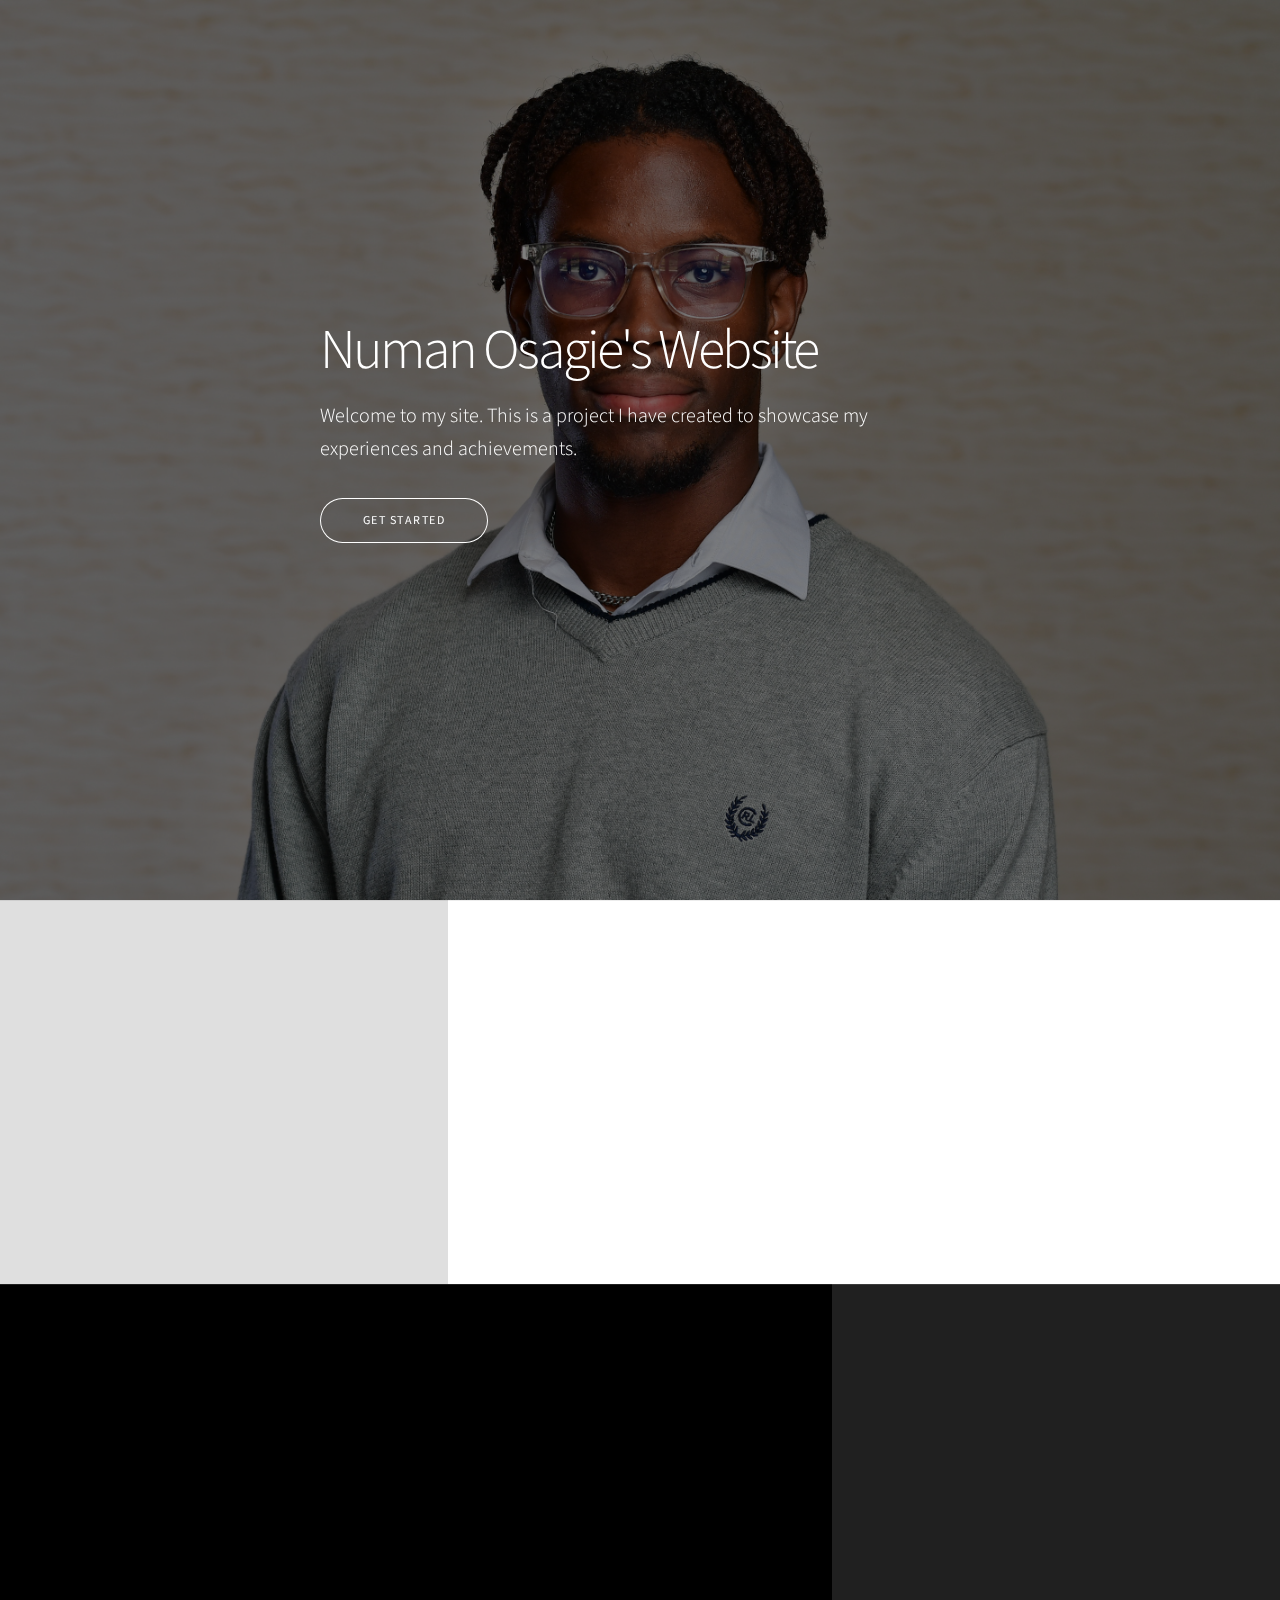
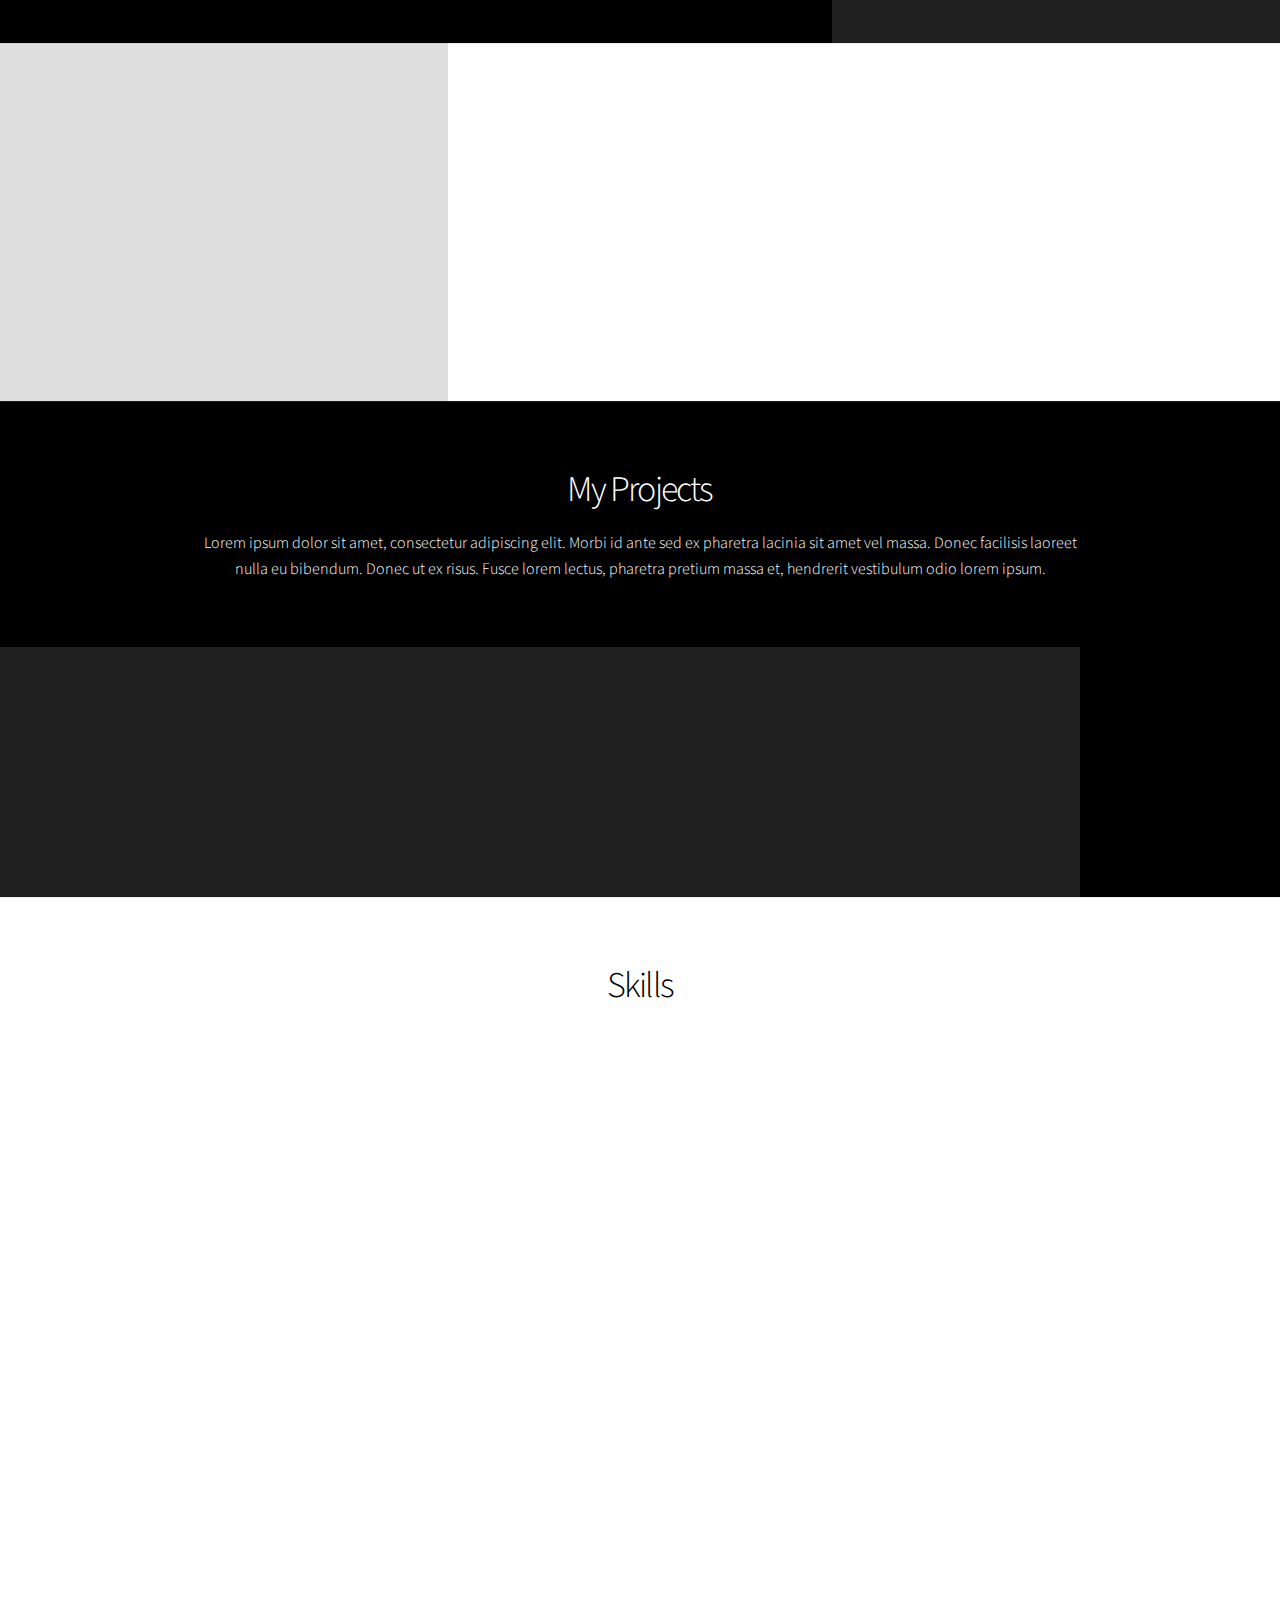
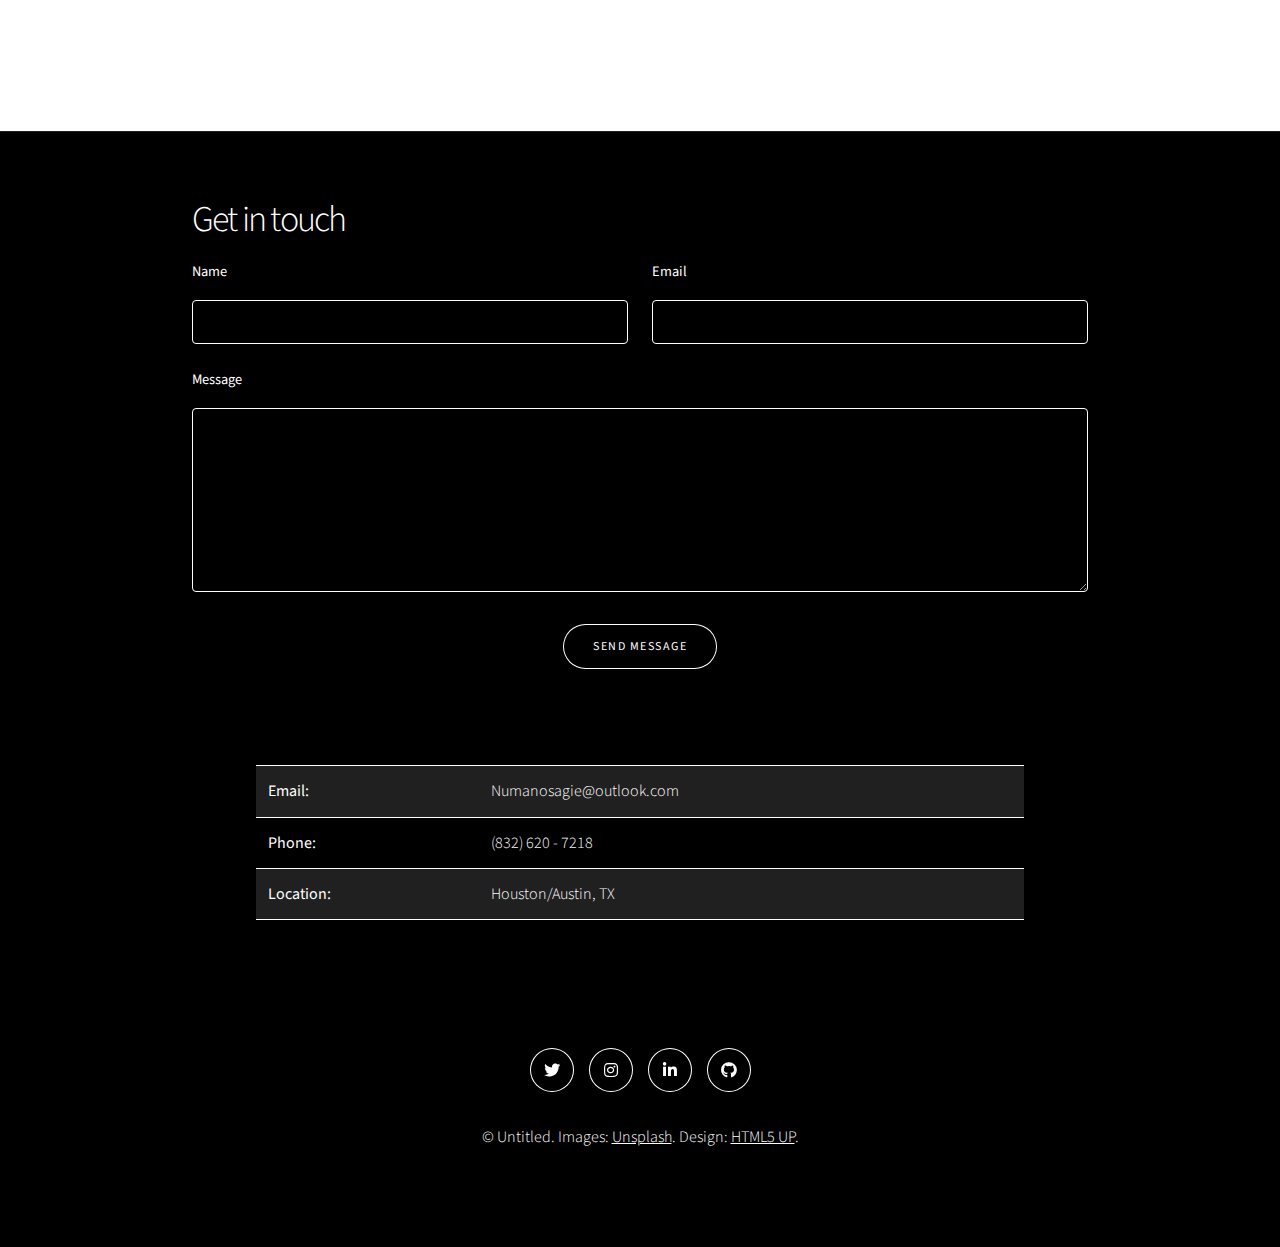
==== commit f88f2a33: "Update index.html" ====
--- a/index.html
+++ b/index.html
@@ -18,7 +18,7 @@
 			<div id="wrapper" class="divided">
 
 				<!-- One -->
-					<section class="banner style5 orient-left content-align-left image-position-left fullscreen onload-image-fade-in onload-content-fade-right invert">
+					<section class="banner style5 orient-left content-align-left image-position-center fullscreen onload-image-fade-in onload-content-fade-right invert">
 						<div class="content">
 							<h1>Numan Osagie's Website</h1>
 							<p class="major">Welcome to my site. This is a project I have created to showcase my experiences and achievements.</p>
@@ -237,4 +237,4 @@
 			<script src="assets/js/main.js"></script>
 
 	</body>
-</html>+</html>
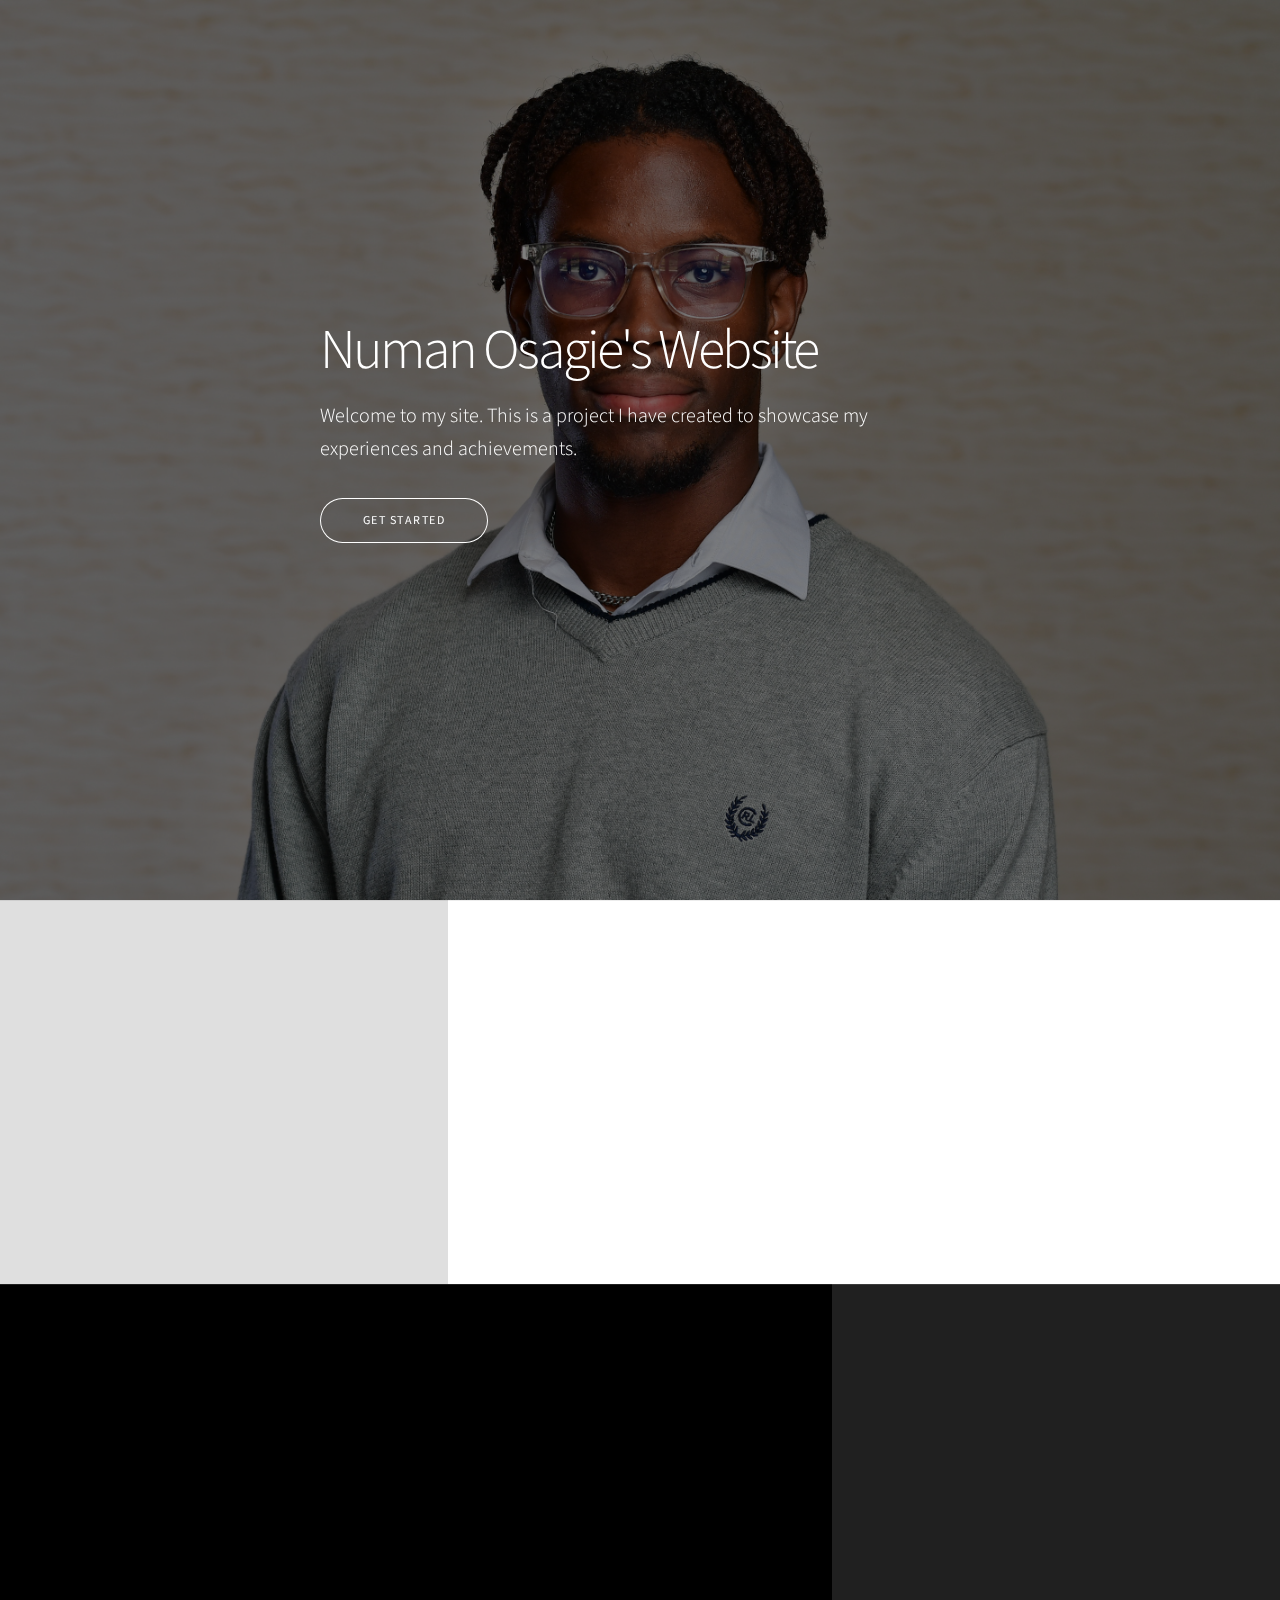
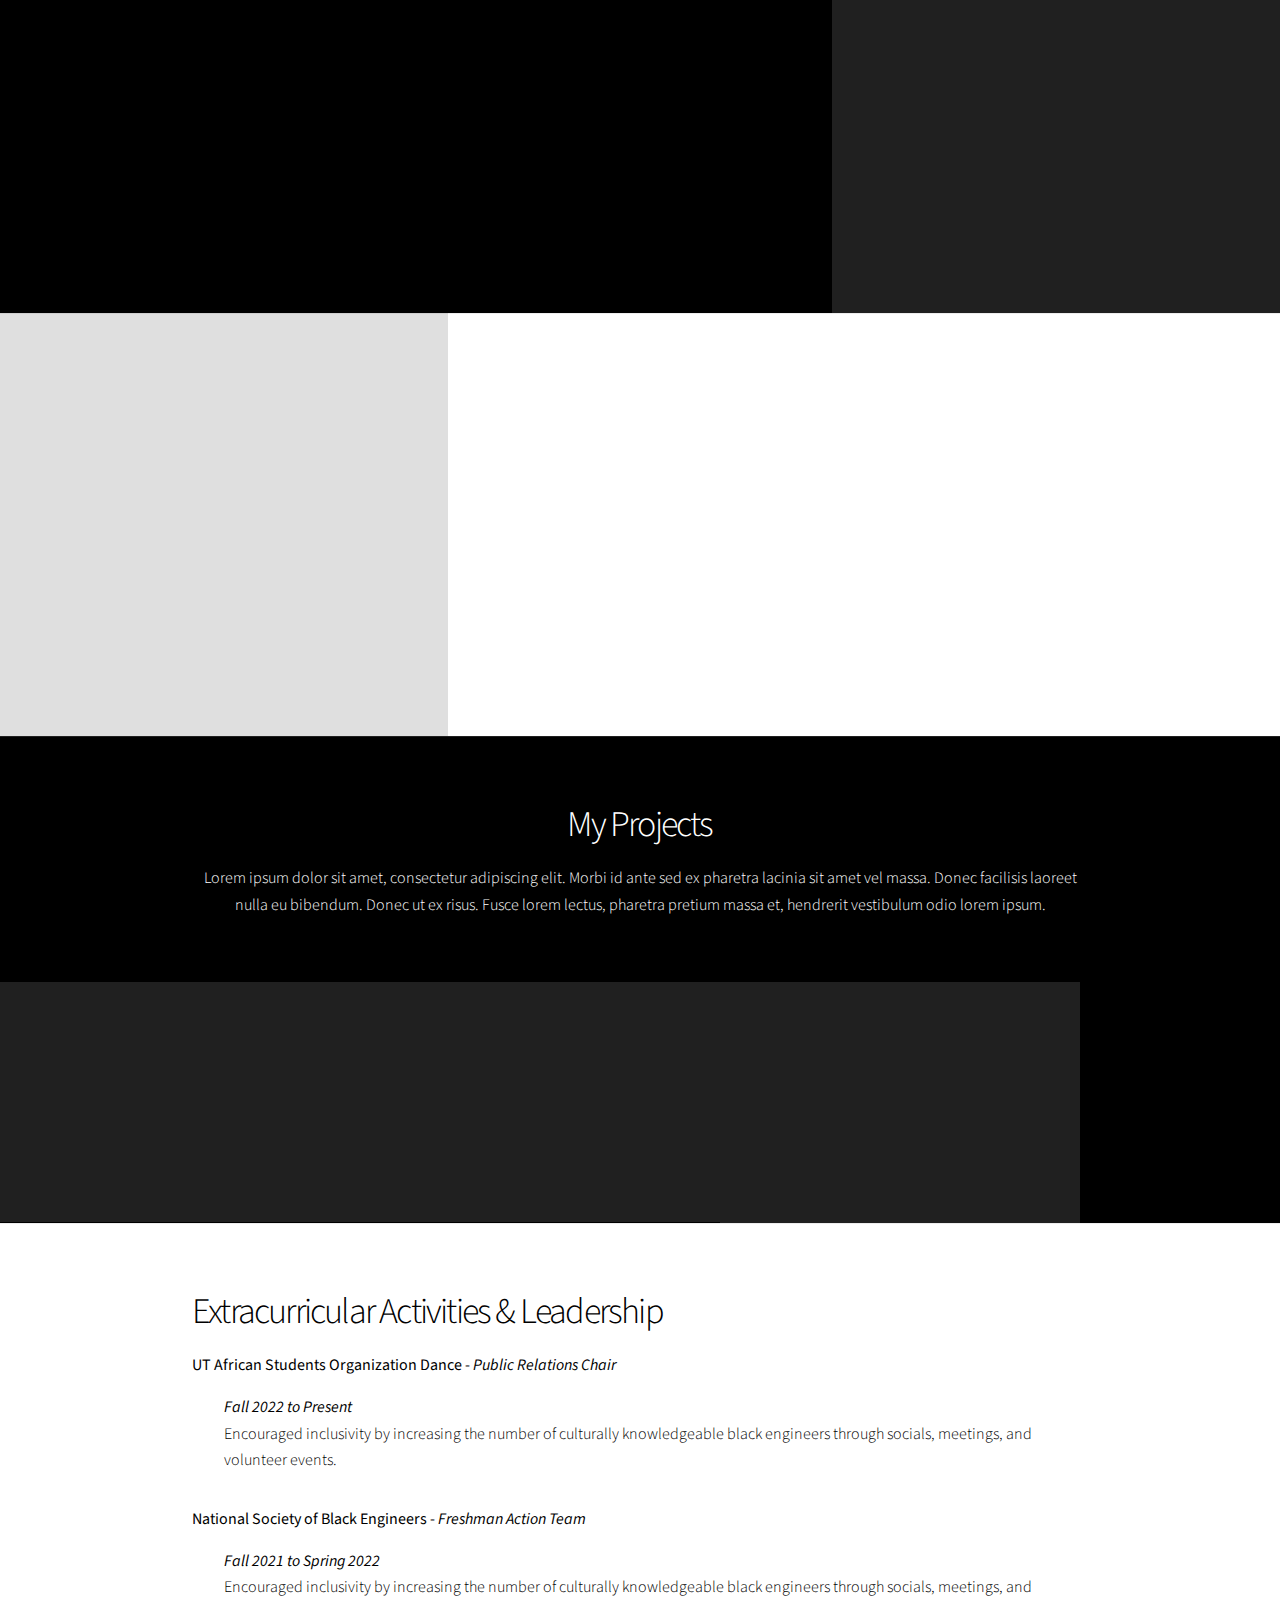
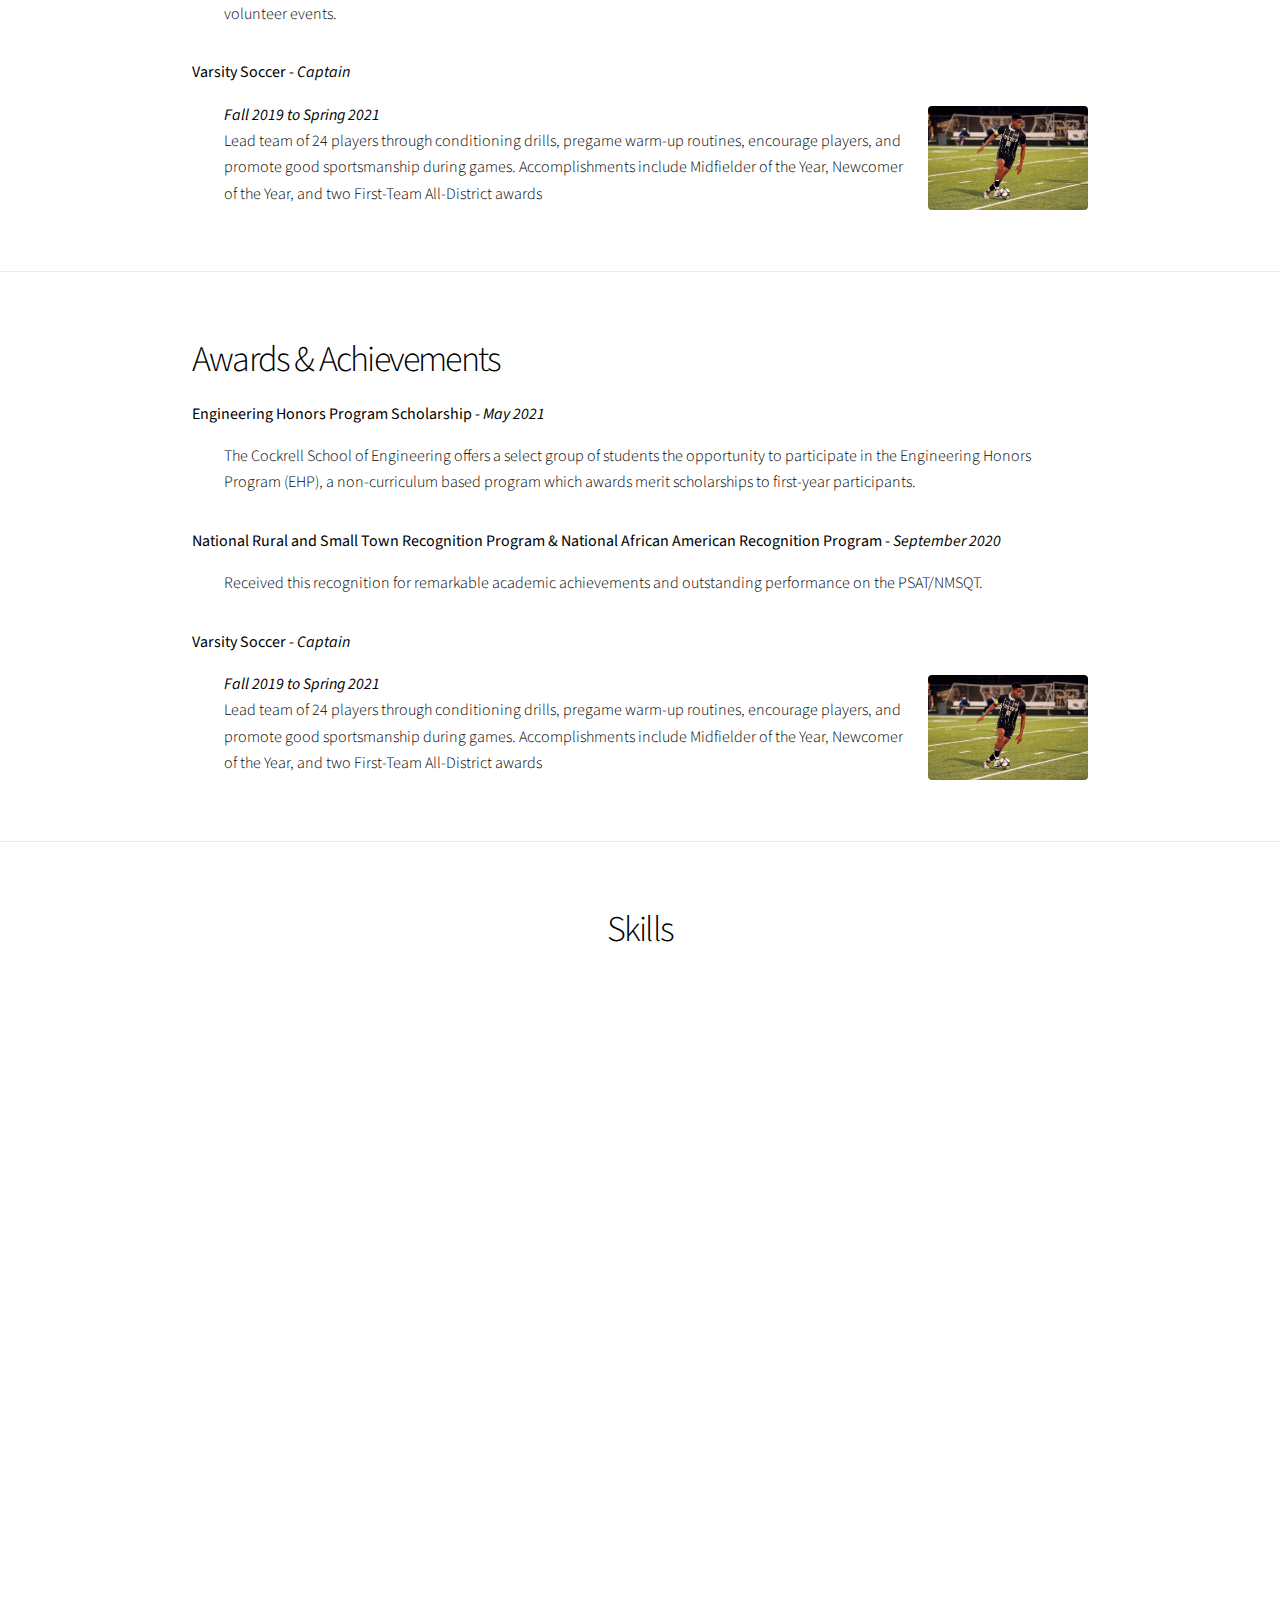
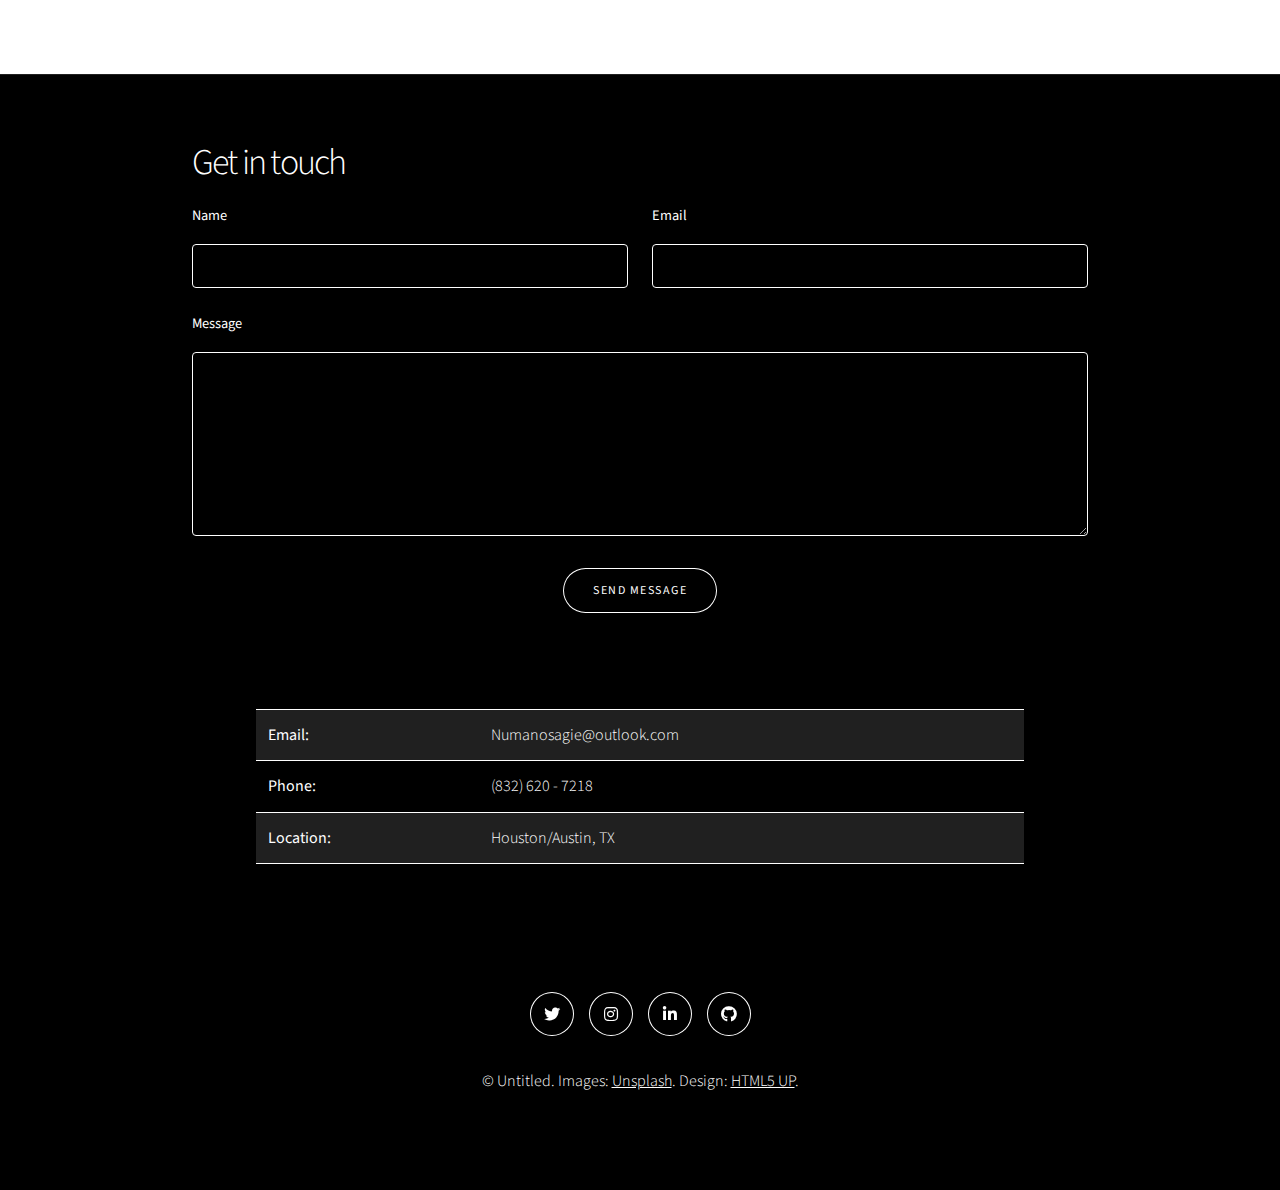
==== commit 4945b571: "Add files via upload" ====
--- a/index.html
+++ b/index.html
@@ -17,7 +17,7 @@
 		<!-- Wrapper -->
 			<div id="wrapper" class="divided">
 
-				<!-- One -->
+				<!-- Welcome -->
 					<section class="banner style5 orient-left content-align-left image-position-center fullscreen onload-image-fade-in onload-content-fade-right invert">
 						<div class="content">
 							<h1>Numan Osagie's Website</h1>
@@ -31,13 +31,13 @@
 						</div>
 					</section>
 
-				<!-- Two -->
+				<!-- About Me -->
 					<section class="spotlight style1 orient-right content-align-left image-position-center onscroll-image-fade-in onscroll-content-fade-in" id="first">
 						<div class="content">
 							<h2>About Me</h2>
 							<p>Hi. My name is Numan Osagie. I'm a second year computer science student at the University of Texas at Austin. I'm energized when I am faced with a tough challenge in one of my areas of interest. I love to stay active, listen to music, and spend time with friends and family. I am motivated by family's humble beginnings. And I am known for my competitive spirit and cosntant desire for excellence.</p>
 							<ul class="actions stacked">
-								<li><a href="AboutMePage.pdf" class="button">Read More</a></li>
+								<li><a href="AboutMe.html" class="button">Read More</a></li>
 							</ul>
 						</div>
 						<div class="image">
@@ -45,13 +45,31 @@
 						</div>
 					</section>
 
-				<!-- Three -->
-					<section class="spotlight style1 orient-left content-align-left image-position-center onscroll-image-fade-in onscroll-content-fade-in invert">
+				<!-- Experience -->
+					<section class="spotlight style1 orient-left content-align-left image-position-left onscroll-image-fade-in onscroll-content-fade-in invert">
 						<div class="content">
 							<h2>My Experience</h2>
-							<p>Lorem ipsum dolor sit amet, consectetur adipiscing elit. Morbi id ante sed ex pharetra lacinia sit amet vel massa. Donec facilisis laoreet nulla eu bibendum. Donec ut ex risus. Fusce lorem lectus, pharetra pretium massa et, hendrerit vestibulum odio lorem ipsum dolor sit amet.</p>
+							<dl>
+								<dt>Deloitte - <i>Discovery Tax Intern</i></dt>
+								<dd>
+									<p>
+										<b><i>Summer 2022</i></b><br>
+										Worked on client projects and received guidance and support from a mentorship team.<br>
+										Engaged in national and local learning and networking events.
+									</p>
+								</dd>
+								<dt>All Star Kids Home Health - <i>Data Entry and Management</i></dt>
+								<dd>
+									<p>
+										<b><i>March 2019 - August 2019</i></b><br>
+										Receive and organize medical data including progress notes, diagnoses, and treatments.<br>
+										Record vital signs, patient behavior, and medication specifications into files.
+									</p>
+								</dd>
+							</dl>
 							<ul class="actions stacked">
 								<li><a href="Osagie N Resume.pdf" download="Numan_Osagie_Resume" class="button icon solid fa-download">Download Resume</a></li>
+								<li><a href="#exp" class="button">Learn More</a></li>
 							</ul>
 						</div>
 						<div class="image">
@@ -59,13 +77,22 @@
 						</div>
 					</section>
 
-				<!-- Four -->
+				<!-- Education -->
 					<section class="spotlight style1 orient-right content-align-left image-position-center onscroll-image-fade-in onscroll-content-fade-in">
 						<div class="content">
 							<h2>My Education</h2>
-							<p>Lorem ipsum dolor sit amet, consectetur adipiscing elit. Morbi id ante sed ex pharetra lacinia sit amet vel massa. Donec facilisis laoreet nulla eu bibendum. Donec ut ex risus. Fusce lorem lectus, pharetra pretium massa et, hendrerit vestibulum odio lorem ipsum dolor sit amet.</p>
+							<header>
+								<h3>University of Texas at Austin</h3>
+								<p>
+									Fall 2021 to Spring 2025
+								</p>
+							</header>
+							<p>
+								Bachelor of Science in Computer Science<br>
+								GPA: 3.63/4.00
+							</p>
 							<ul class="actions stacked">
-								<li><a href="#" class="button">Learn More</a></li>
+								<li><a href="Education.html" class="button">Learn More</a></li>
 							</ul>
 						</div>
 						<div class="image">
@@ -73,7 +100,7 @@
 						</div>
 					</section>
 
-				<!-- Five -->
+				<!-- Projects -->
 					<section class="wrapper style1 align-center invert">
 						<div class="inner">
 							<h2>My Projects</h2>
@@ -83,11 +110,11 @@
 						<!-- Gallery -->
 							<div class="gallery style2 medium lightbox onscroll-fade-in">
 								<article>
-									<a href="images/gallery/fulls/01.jpg" class="image">
-										<img src="images/gallery/thumbs/01.jpg" alt="" />
+									<a href="images/arduino.jpg" class="image">
+										<img src="images/arduino.jpg" alt="" />
 									</a>
 									<div class="caption">
-										<h3>Ipsum Dolor</h3>
+										<h3>Arduino Project</h3>
 										<p>Lorem ipsum dolor amet, consectetur magna etiam elit. Etiam sed ultrices.</p>
 										<ul class="actions fixed">
 											<li><span class="button small">Details</span></li>
@@ -95,11 +122,11 @@
 									</div>
 								</article>
 								<article>
-									<a href="images/gallery/fulls/02.jpg" class="image">
-										<img src="images/gallery/thumbs/02.jpg" alt="" />
+									<a href="images/portfolio.jpg" class="image">
+										<img src="images/portfolio.jpg" alt="" />
 									</a>
 									<div class="caption">
-										<h3>Feugiat Lorem</h3>
+										<h3>Portfolio Website</h3>
 										<p>Lorem ipsum dolor amet, consectetur magna etiam elit. Etiam sed ultrices.</p>
 										<ul class="actions fixed">
 											<li><span class="button small">Details</span></li>
@@ -107,11 +134,11 @@
 									</div>
 								</article>
 								<article>
-									<a href="images/gallery/fulls/03.jpg" class="image">
-										<img src="images/gallery/thumbs/03.jpg" alt="" />
+									<a href="images/study room.jpg" class="image">
+										<img src="images/study room.jpg" alt="" />
 									</a>
 									<div class="caption">
-										<h3>Magna Amet</h3>
+										<h3>Room Availability Website</h3>
 										<p>Lorem ipsum dolor amet, consectetur magna etiam elit. Etiam sed ultrices.</p>
 										<ul class="actions fixed">
 											<li><span class="button small">Details</span></li>
@@ -122,7 +149,73 @@
 
 					</section>
 
-				<!-- Six -->
+				<!-- Extracurricular Activities & Leadership -->
+				<section class="wrapper style1 align-left">
+					<div class="inner" id="exp">
+						<h2>Extracurricular Activities & Leadership</h2>
+					<div class="content">
+
+						<dl>
+							<dt>UT African Students Organization Dance - <i>Public Relations Chair</i><span class="image right"><img src="images/MeDance.JPEG" alt="" /></span></dt>
+							<dd>
+								<p>
+									<b><i>Fall 2022 to Present</i></b><br>
+									Encouraged inclusivity by increasing the number of culturally knowledgeable black engineers through socials, meetings, and volunteer events.
+								</p>
+							</dd>
+							<dt>National Society of Black Engineers - <i>Freshman Action Team</i></dt>
+							<dd>
+								<p>
+									<b><i>Fall 2021 to Spring 2022</i></b><br>
+									Encouraged inclusivity by increasing the number of culturally knowledgeable black engineers through socials, meetings, and volunteer events.
+								</p>
+							</dd>
+							<dt>Varsity Soccer - <i>Captain</i></dt>
+							<dd>
+								<p>
+									<b><i>Fall 2019 to Spring 2021</i></b><span class="image right"><img src="images/MeSoccer.JPG" alt="" /></span><br>
+									Lead team of 24 players through conditioning drills, pregame warm-up routines, encourage players, and promote good sportsmanship during games. 
+									Accomplishments include Midfielder of the Year, Newcomer of the Year, and two First-Team All-District awards
+								</p>
+							</dd>
+						</dl>
+
+					</div>
+				</section>
+
+				<!-- Awards & Achievements -->
+				<section class="wrapper style1 align-left">
+					<div class="inner">
+						<h2>Awards & Achievements</h2>
+					<div class="content">
+
+						<dl>
+							<dt>Engineering Honors Program Scholarship - <i>May 2021</i></dt>
+							<dd>
+								<p>
+									The Cockrell School of Engineering offers a select group of students the opportunity to participate in the Engineering Honors Program (EHP), a non-curriculum based program which awards merit scholarships to first-year participants.
+								</p>
+							</dd>
+							<dt>National Rural and Small Town Recognition Program & National African American Recognition Program - <i>September 2020</i></dt>
+							<dd>
+								<p>
+									Received this recognition for remarkable academic achievements and outstanding performance on the PSAT/NMSQT.
+								</p>
+							</dd>
+							<dt>Varsity Soccer - <i>Captain</i></dt>
+							<dd>
+								<p>
+									<b><i>Fall 2019 to Spring 2021</i></b><span class="image right"><img src="images/MeSoccer.JPG" alt="" /></span><br>
+									Lead team of 24 players through conditioning drills, pregame warm-up routines, encourage players, and promote good sportsmanship during games. 
+									Accomplishments include Midfielder of the Year, Newcomer of the Year, and two First-Team All-District awards
+								</p>
+							</dd>
+						</dl>
+
+					</div>
+				</section>
+
+				<!-- Skills -->
 					<section class="wrapper style1 align-center">
 						<div class="inner">
 							<h2>Skills</h2>
@@ -171,7 +264,7 @@
 						</div>
 					</section>
 
-				<!-- Seven -->
+				<!-- Contact -->
 					<section class="wrapper style1 invert">
 						<div class="inner align-left">
 							<h2>Get in touch</h2>
@@ -237,4 +330,4 @@
 			<script src="assets/js/main.js"></script>
 
 	</body>
-</html>
+</html>--- a/assets/css/main.css
+++ b/assets/css/main.css
@@ -1,10 +1,10 @@
 @import url(fontawesome-all.min.css);
 @import url("https://fonts.googleapis.com/css?family=Source+Sans+Pro:300,300i,400,400i");
 
-/*
-	Story by HTML5 UP
-	html5up.net | @ajlkn
-	Free for personal and commercial use under the CCA 3.0 license (html5up.net/license)
+/*
+	Story by HTML5 UP
+	html5up.net | @ajlkn
+	Free for personal and commercial use under the CCA 3.0 license (html5up.net/license)
 */
 
 html, body, div, span, applet, object,
@@ -73,6 +73,10 @@
 }
 
 /* Basic */
+
+	html {
+		scroll-behavior: smooth;
+	}
 
 	@-ms-viewport {
 		width: device-width;
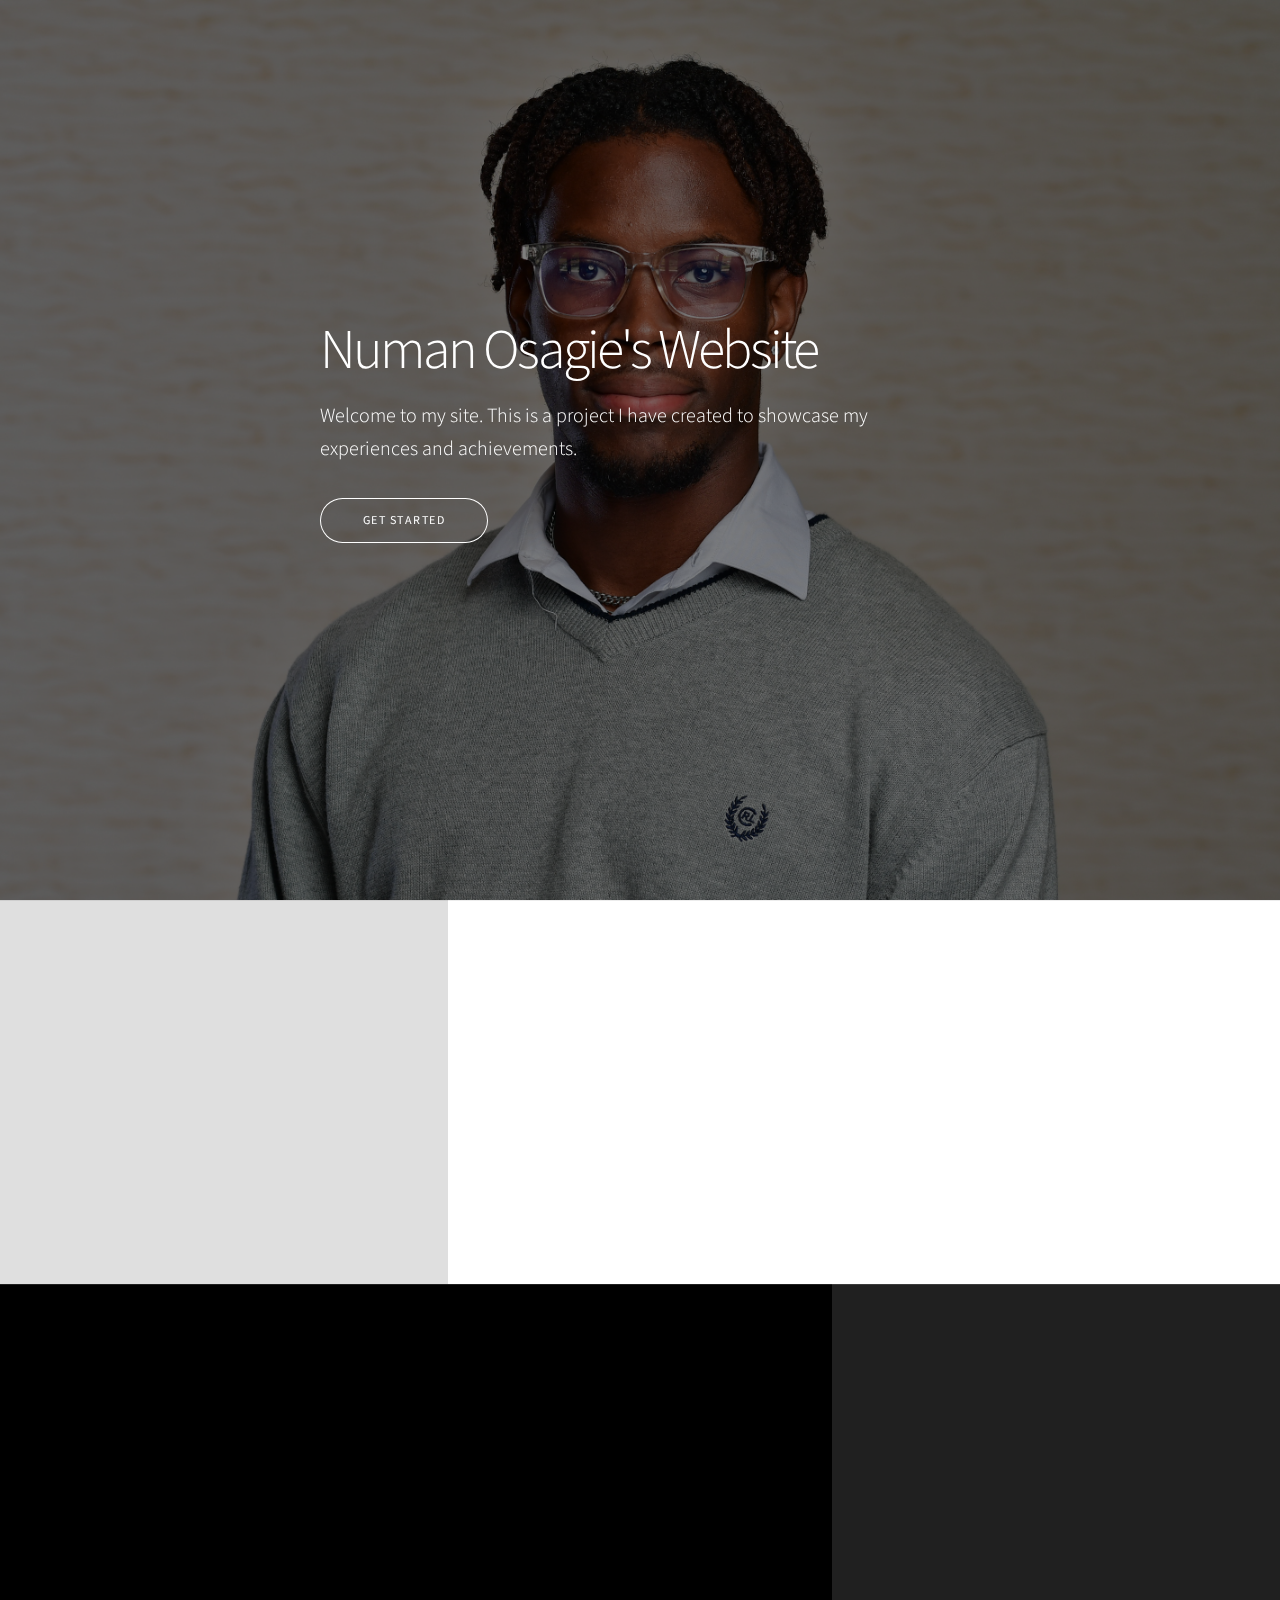
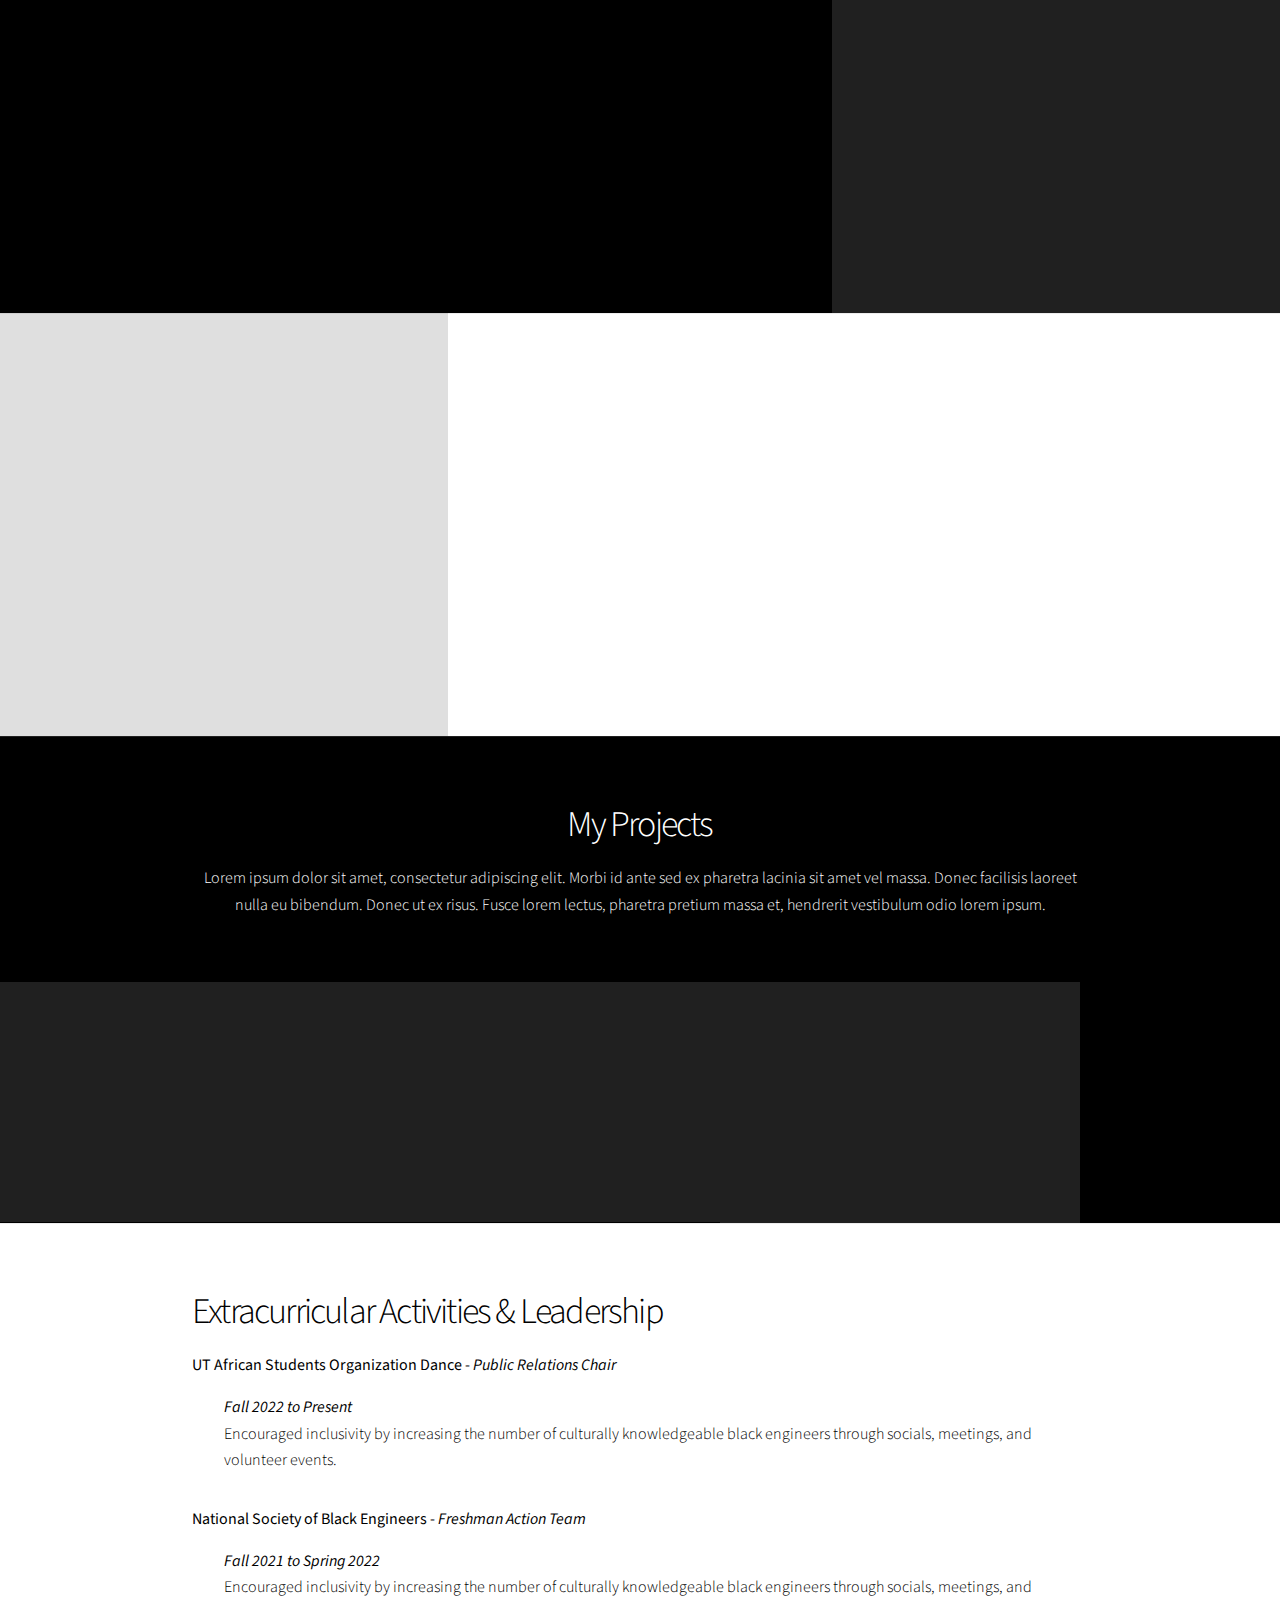
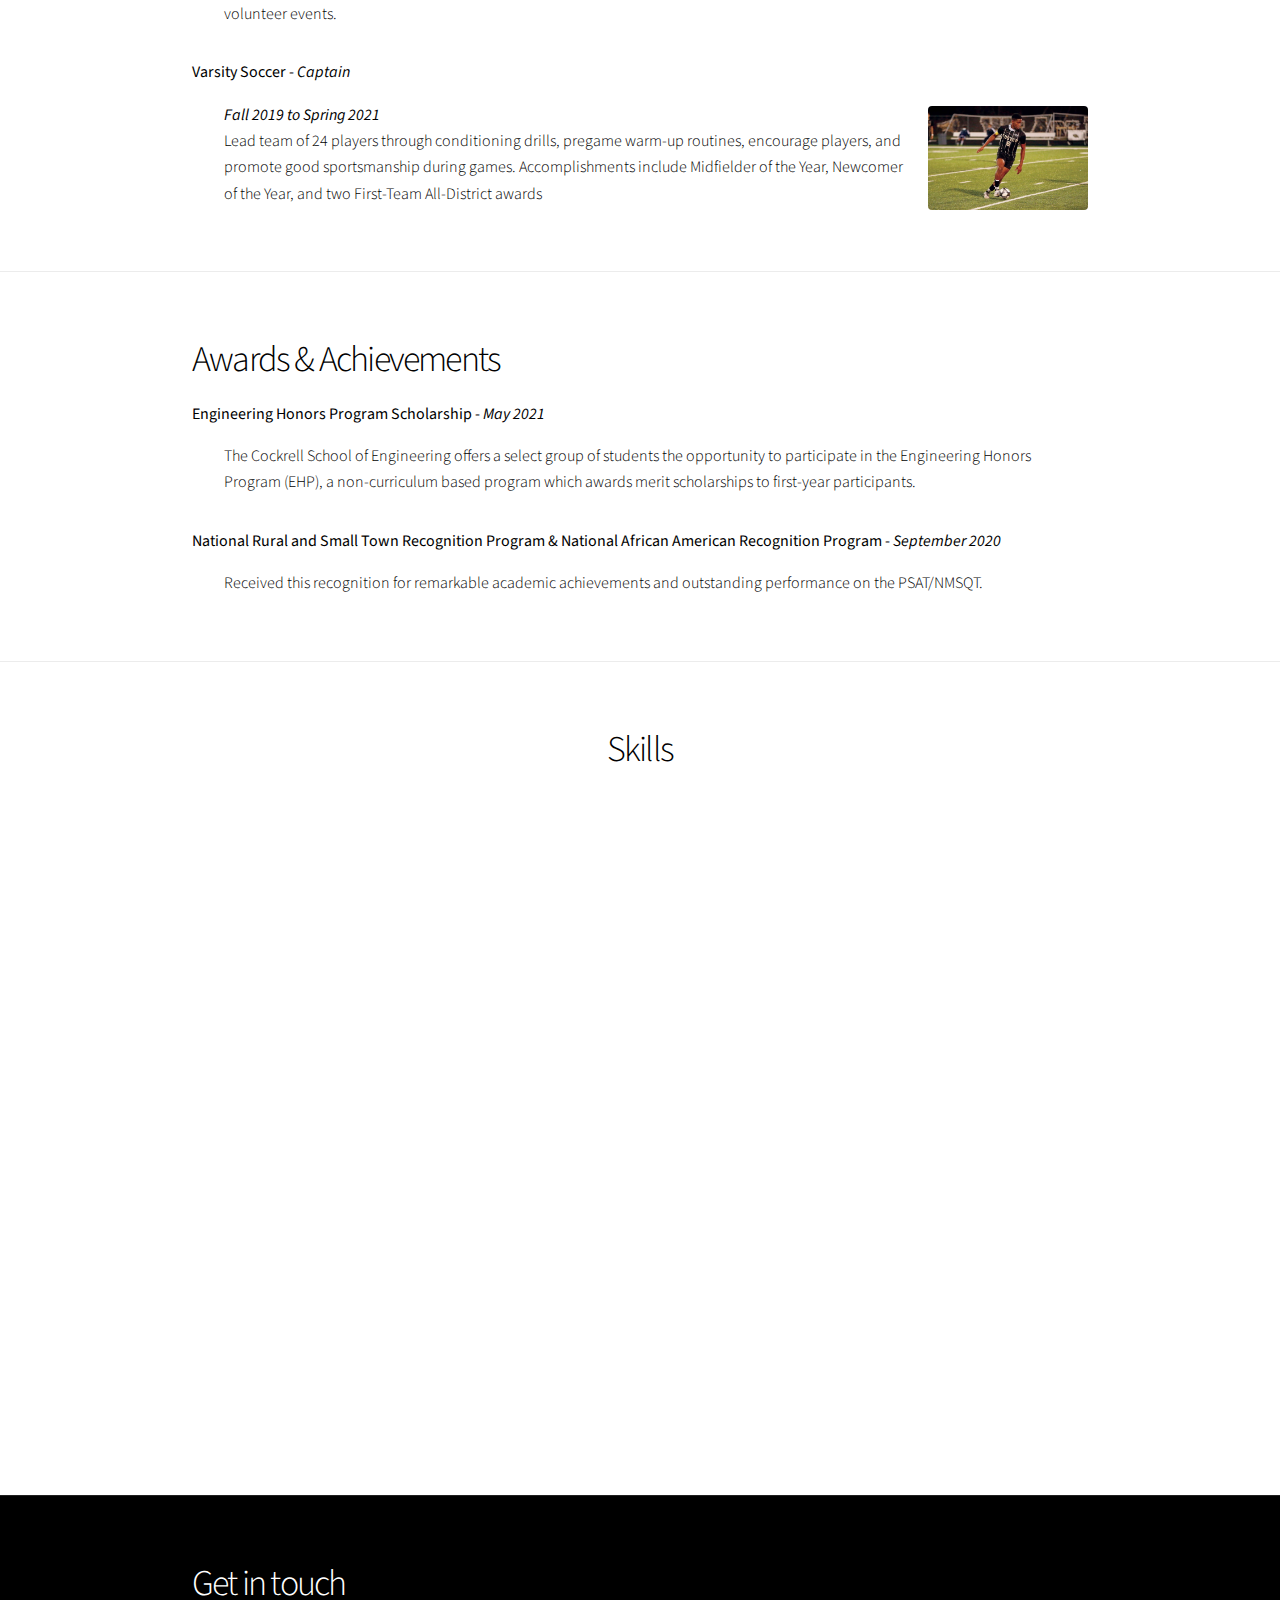
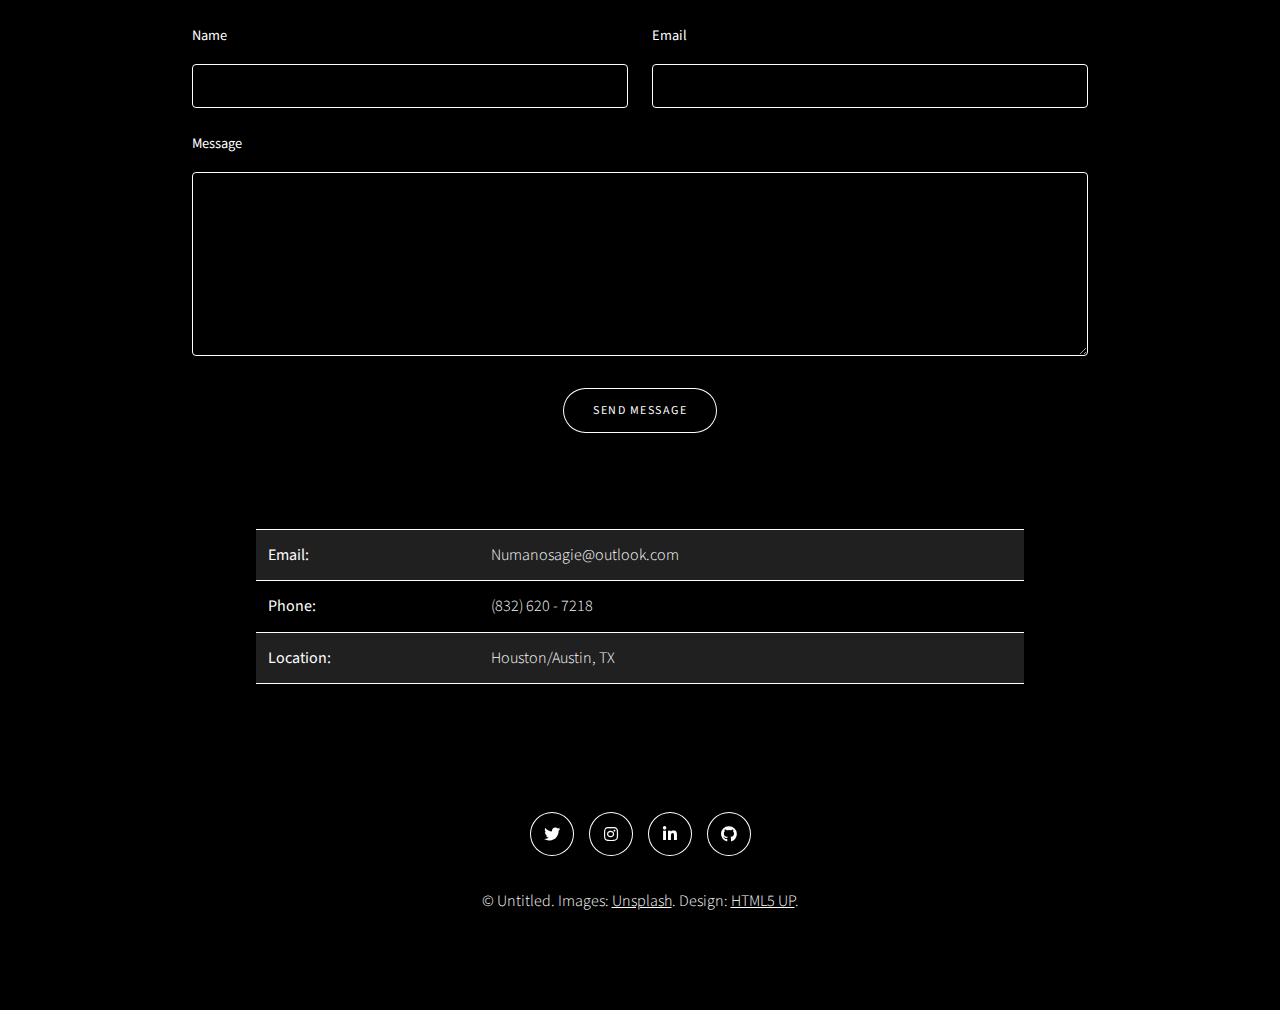
==== commit 5fec6434: "Add files via upload" ====
--- a/index.html
+++ b/index.html
@@ -50,7 +50,7 @@
 						<div class="content">
 							<h2>My Experience</h2>
 							<dl>
-								<dt>Deloitte - <i>Discovery Tax Intern</i></dt>
+								<dt>Deloitte - <i>Tax Discovery Intern</i></dt>
 								<dd>
 									<p>
 										<b><i>Summer 2022</i></b><br>
@@ -202,16 +202,7 @@
 									Received this recognition for remarkable academic achievements and outstanding performance on the PSAT/NMSQT.
 								</p>
 							</dd>
-							<dt>Varsity Soccer - <i>Captain</i></dt>
-							<dd>
-								<p>
-									<b><i>Fall 2019 to Spring 2021</i></b><span class="image right"><img src="images/MeSoccer.JPG" alt="" /></span><br>
-									Lead team of 24 players through conditioning drills, pregame warm-up routines, encourage players, and promote good sportsmanship during games. 
-									Accomplishments include Midfielder of the Year, Newcomer of the Year, and two First-Team All-District awards
-								</p>
-							</dd>
-						</dl>
-
+							
 					</div>
 				</section>
 
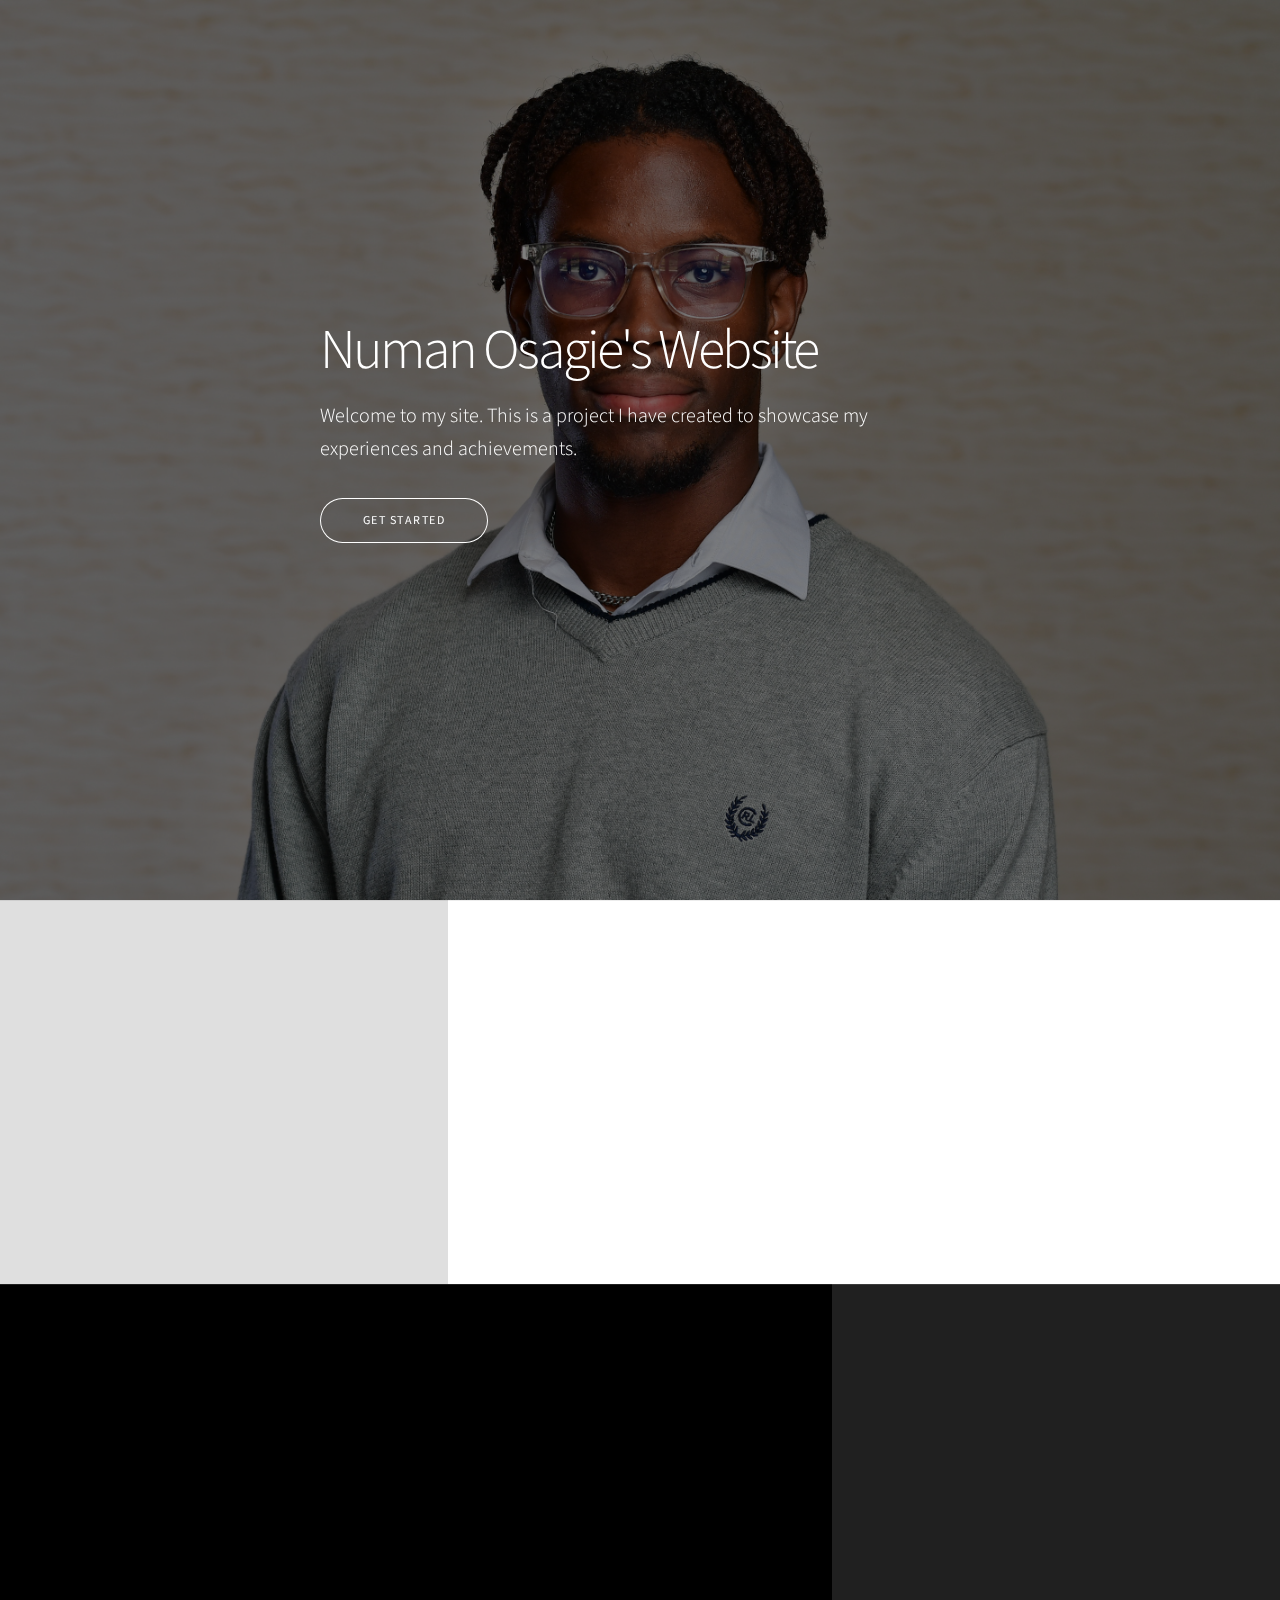
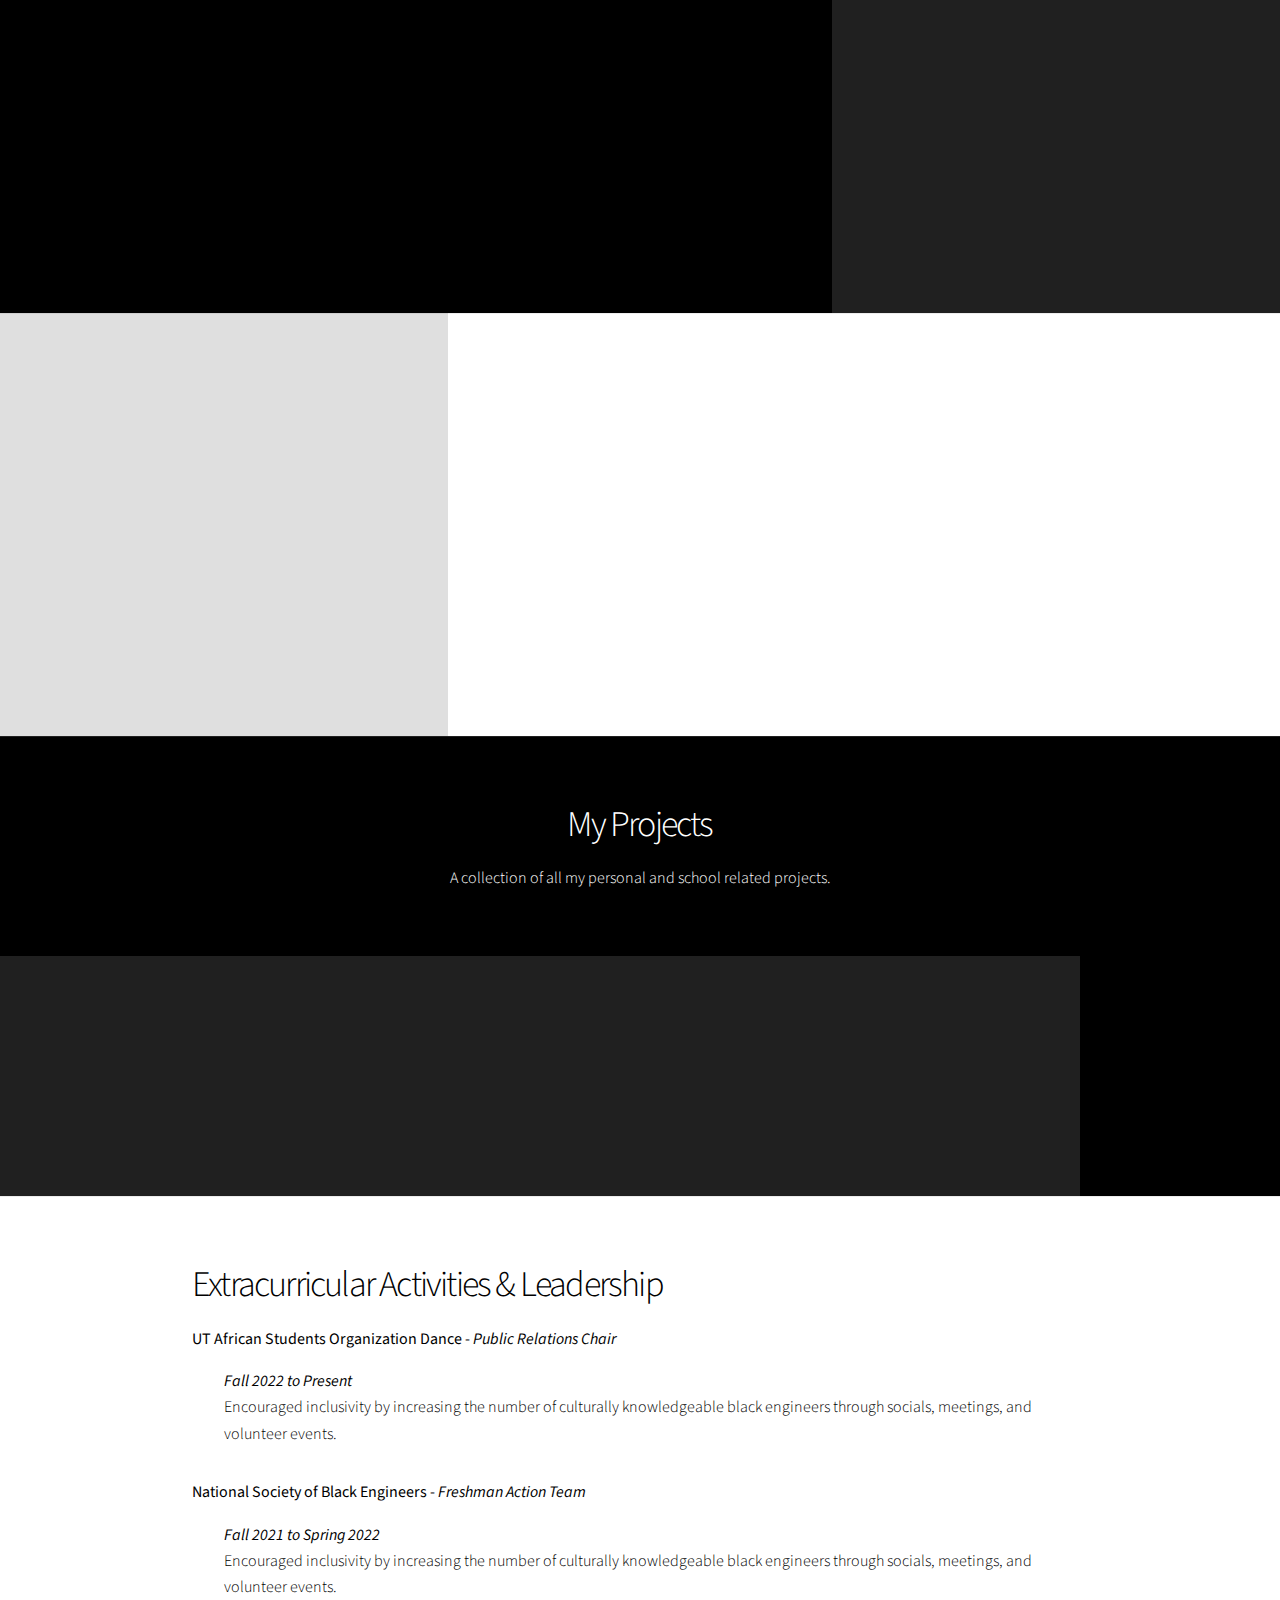
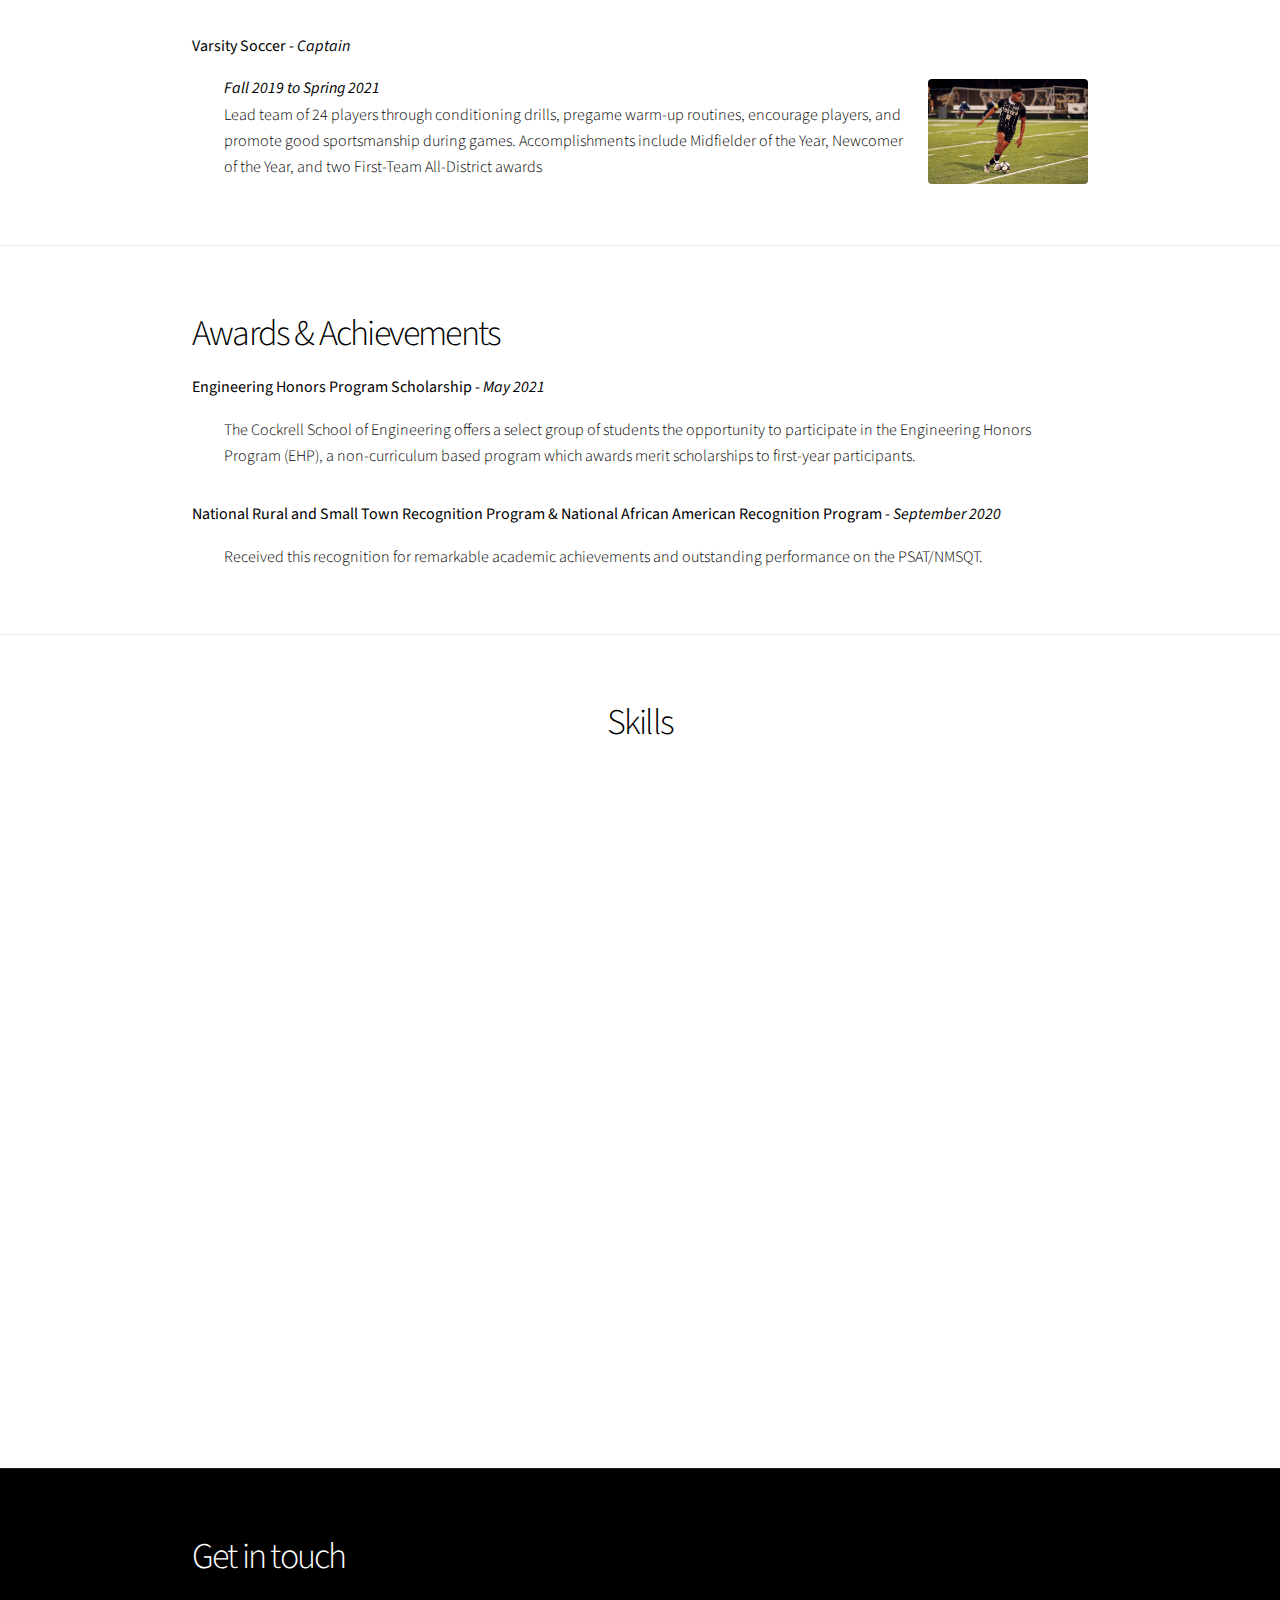
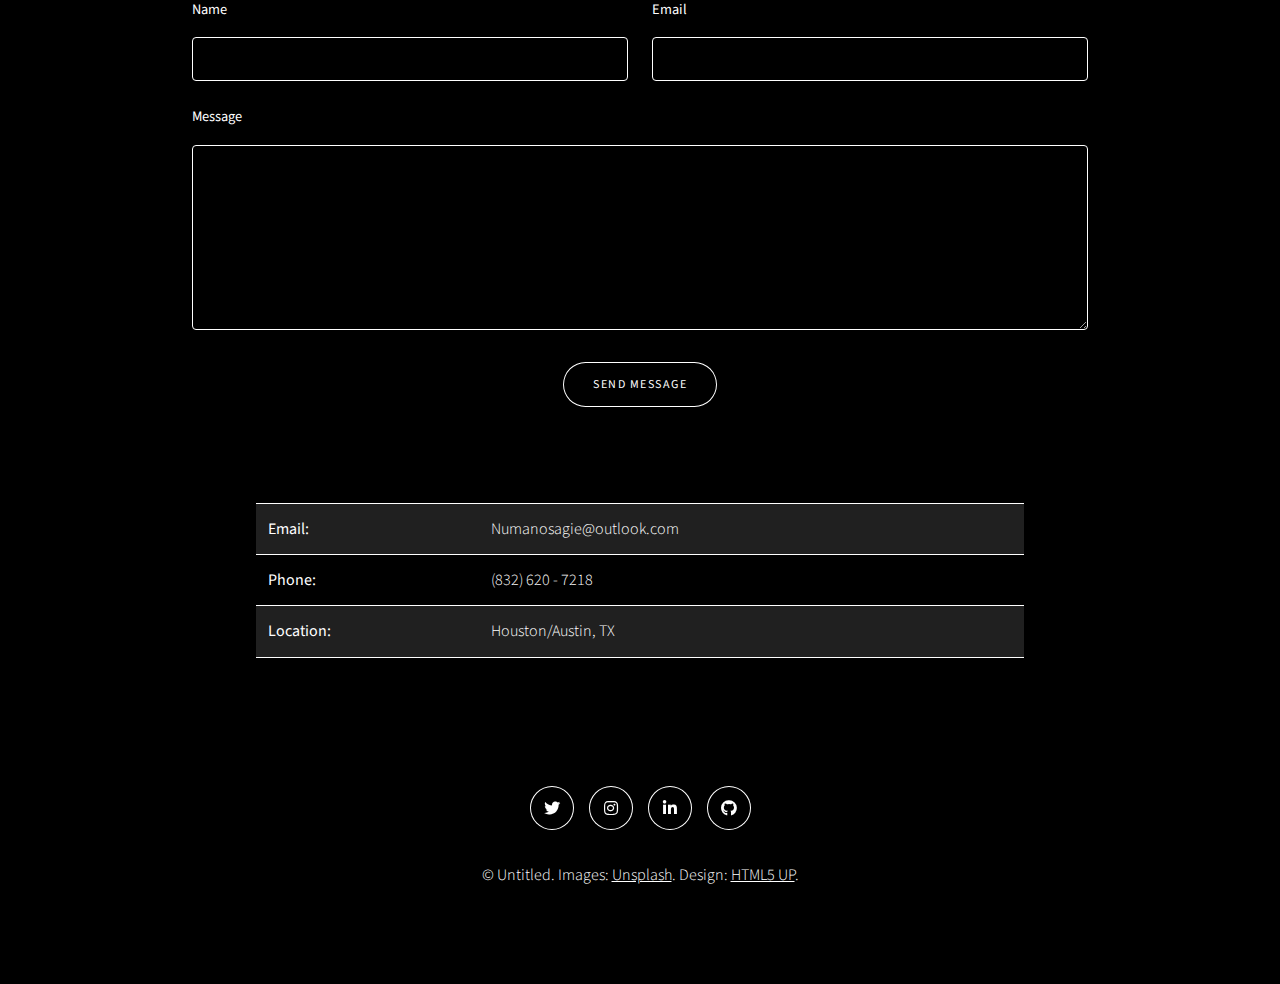
==== commit cf211416: "Add files via upload" ====
--- a/index.html
+++ b/index.html
@@ -104,18 +104,18 @@
 					<section class="wrapper style1 align-center invert">
 						<div class="inner">
 							<h2>My Projects</h2>
-							<p>Lorem ipsum dolor sit amet, consectetur adipiscing elit. Morbi id ante sed ex pharetra lacinia sit amet vel massa. Donec facilisis laoreet nulla eu bibendum. Donec ut ex risus. Fusce lorem lectus, pharetra pretium massa et, hendrerit vestibulum odio lorem ipsum.</p>
+							<p>A collection of all my personal and school related projects.</p>
 						</div>
 
 						<!-- Gallery -->
 							<div class="gallery style2 medium lightbox onscroll-fade-in">
 								<article>
-									<a href="images/arduino.jpg" class="image">
+									<a href="Education.html" class="image">
 										<img src="images/arduino.jpg" alt="" />
 									</a>
 									<div class="caption">
 										<h3>Arduino Project</h3>
-										<p>Lorem ipsum dolor amet, consectetur magna etiam elit. Etiam sed ultrices.</p>
+										<p>Freshman year final project from BME 303 class.</p>
 										<ul class="actions fixed">
 											<li><span class="button small">Details</span></li>
 										</ul>
@@ -127,7 +127,7 @@
 									</a>
 									<div class="caption">
 										<h3>Portfolio Website</h3>
-										<p>Lorem ipsum dolor amet, consectetur magna etiam elit. Etiam sed ultrices.</p>
+										<p>Self-taught, self-driven personal project. Also this website.</p>
 										<ul class="actions fixed">
 											<li><span class="button small">Details</span></li>
 										</ul>
@@ -139,7 +139,7 @@
 									</a>
 									<div class="caption">
 										<h3>Room Availability Website</h3>
-										<p>Lorem ipsum dolor amet, consectetur magna etiam elit. Etiam sed ultrices.</p>
+										<p>Created a website to let students know what study rooms are available across campus</p>
 										<ul class="actions fixed">
 											<li><span class="button small">Details</span></li>
 										</ul>
